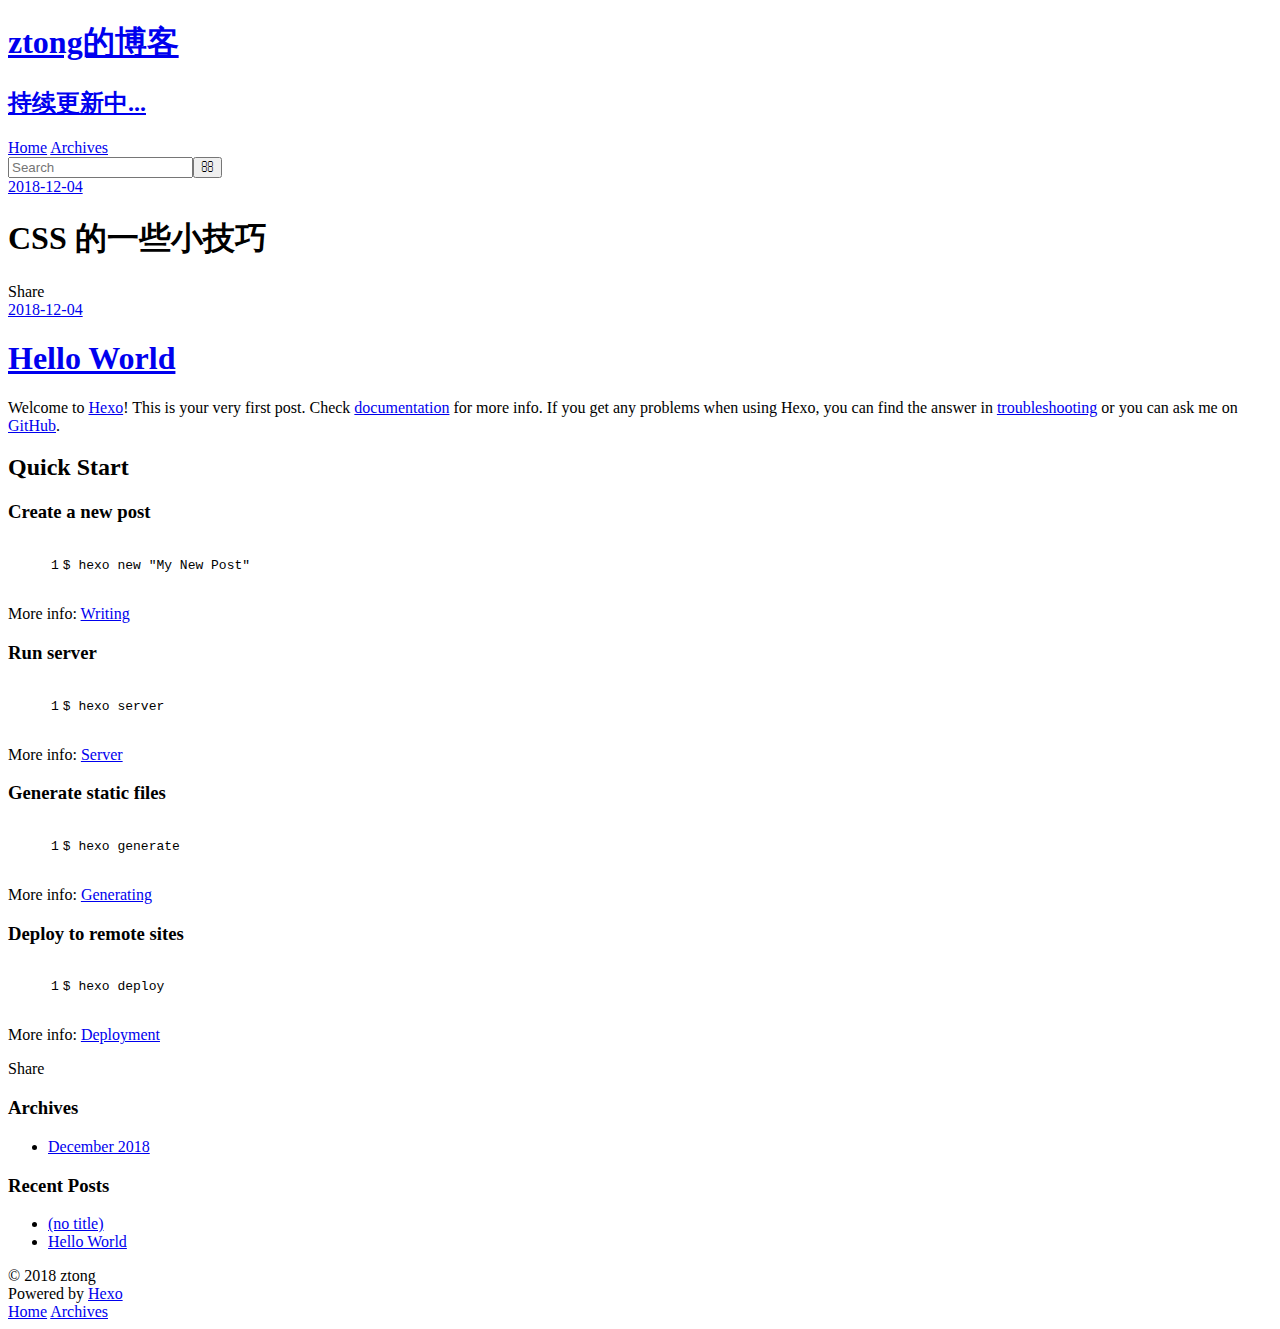
==== index.html @ c0ce293e "message" ====
<!DOCTYPE html>
<html>
<head><meta name="generator" content="Hexo 3.8.0">
  <meta charset="utf-8">
  

  
  <title>ztong的博客</title>
  <meta name="viewport" content="width=device-width, initial-scale=1, maximum-scale=1">
  <meta name="description" content="我的博客">
<meta property="og:type" content="website">
<meta property="og:title" content="ztong的博客">
<meta property="og:url" content="http://yoursite.com/index.html">
<meta property="og:site_name" content="ztong的博客">
<meta property="og:description" content="我的博客">
<meta property="og:locale" content="default">
<meta name="twitter:card" content="summary">
<meta name="twitter:title" content="ztong的博客">
<meta name="twitter:description" content="我的博客">
  
    <link rel="alternate" href="/atom.xml" title="ztong的博客" type="application/atom+xml">
  
  
    <link rel="icon" href="/favicon.png">
  
  
    <link href="//fonts.googleapis.com/css?family=Source+Code+Pro" rel="stylesheet" type="text/css">
  
  <link rel="stylesheet" href="/css/style.css">
</head>
</html>
<body>
  <div id="container">
    <div id="wrap">
      <header id="header">
  <div id="banner"></div>
  <div id="header-outer" class="outer">
    <div id="header-title" class="inner">
      <h1 id="logo-wrap">
        <a href="/" id="logo">ztong的博客</a>
      </h1>
      
        <h2 id="subtitle-wrap">
          <a href="/" id="subtitle">持续更新中...</a>
        </h2>
      
    </div>
    <div id="header-inner" class="inner">
      <nav id="main-nav">
        <a id="main-nav-toggle" class="nav-icon"></a>
        
          <a class="main-nav-link" href="/">Home</a>
        
          <a class="main-nav-link" href="/archives">Archives</a>
        
      </nav>
      <nav id="sub-nav">
        
          <a id="nav-rss-link" class="nav-icon" href="/atom.xml" title="RSS Feed"></a>
        
        <a id="nav-search-btn" class="nav-icon" title="Search"></a>
      </nav>
      <div id="search-form-wrap">
        <form action="//google.com/search" method="get" accept-charset="UTF-8" class="search-form"><input type="search" name="q" class="search-form-input" placeholder="Search"><button type="submit" class="search-form-submit">&#xF002;</button><input type="hidden" name="sitesearch" value="http://yoursite.com"></form>
      </div>
    </div>
  </div>
</header>
      <div class="outer">
        <section id="main">
  
    <article id="post-CSS 的一些小技巧" class="article article-type-post" itemscope="" itemprop="blogPost">
  <div class="article-meta">
    <a href="/2018/12/04/CSS 的一些小技巧/" class="article-date">
  <time datetime="2018-12-04T10:00:06.227Z" itemprop="datePublished">2018-12-04</time>
</a>
    
  </div>
  <div class="article-inner">
    
    
    <div class="article-entry" itemprop="articleBody">
      
        <h1 id="CSS-的一些小技巧"><a href="#CSS-的一些小技巧" class="headerlink" title="CSS 的一些小技巧"></a>CSS 的一些小技巧</h1>
      
    </div>
    <footer class="article-footer">
      <a data-url="http://yoursite.com/2018/12/04/CSS 的一些小技巧/" data-id="cjp9kqj3i0001xgvie6er1sd1" class="article-share-link">Share</a>
      
      
    </footer>
  </div>
  
</article>


  
    <article id="post-hello-world" class="article article-type-post" itemscope="" itemprop="blogPost">
  <div class="article-meta">
    <a href="/2018/12/04/hello-world/" class="article-date">
  <time datetime="2018-12-04T07:45:48.414Z" itemprop="datePublished">2018-12-04</time>
</a>
    
  </div>
  <div class="article-inner">
    
    
      <header class="article-header">
        
  
    <h1 itemprop="name">
      <a class="article-title" href="/2018/12/04/hello-world/">Hello World</a>
    </h1>
  

      </header>
    
    <div class="article-entry" itemprop="articleBody">
      
        <p>Welcome to <a href="https://hexo.io/" target="_blank" rel="noopener">Hexo</a>! This is your very first post. Check <a href="https://hexo.io/docs/" target="_blank" rel="noopener">documentation</a> for more info. If you get any problems when using Hexo, you can find the answer in <a href="https://hexo.io/docs/troubleshooting.html" target="_blank" rel="noopener">troubleshooting</a> or you can ask me on <a href="https://github.com/hexojs/hexo/issues" target="_blank" rel="noopener">GitHub</a>.</p>
<h2 id="Quick-Start"><a href="#Quick-Start" class="headerlink" title="Quick Start"></a>Quick Start</h2><h3 id="Create-a-new-post"><a href="#Create-a-new-post" class="headerlink" title="Create a new post"></a>Create a new post</h3><figure class="highlight bash"><table><tr><td class="gutter"><pre><span class="line">1</span><br></pre></td><td class="code"><pre><span class="line">$ hexo new <span class="string">"My New Post"</span></span><br></pre></td></tr></table></figure>
<p>More info: <a href="https://hexo.io/docs/writing.html" target="_blank" rel="noopener">Writing</a></p>
<h3 id="Run-server"><a href="#Run-server" class="headerlink" title="Run server"></a>Run server</h3><figure class="highlight bash"><table><tr><td class="gutter"><pre><span class="line">1</span><br></pre></td><td class="code"><pre><span class="line">$ hexo server</span><br></pre></td></tr></table></figure>
<p>More info: <a href="https://hexo.io/docs/server.html" target="_blank" rel="noopener">Server</a></p>
<h3 id="Generate-static-files"><a href="#Generate-static-files" class="headerlink" title="Generate static files"></a>Generate static files</h3><figure class="highlight bash"><table><tr><td class="gutter"><pre><span class="line">1</span><br></pre></td><td class="code"><pre><span class="line">$ hexo generate</span><br></pre></td></tr></table></figure>
<p>More info: <a href="https://hexo.io/docs/generating.html" target="_blank" rel="noopener">Generating</a></p>
<h3 id="Deploy-to-remote-sites"><a href="#Deploy-to-remote-sites" class="headerlink" title="Deploy to remote sites"></a>Deploy to remote sites</h3><figure class="highlight bash"><table><tr><td class="gutter"><pre><span class="line">1</span><br></pre></td><td class="code"><pre><span class="line">$ hexo deploy</span><br></pre></td></tr></table></figure>
<p>More info: <a href="https://hexo.io/docs/deployment.html" target="_blank" rel="noopener">Deployment</a></p>

      
    </div>
    <footer class="article-footer">
      <a data-url="http://yoursite.com/2018/12/04/hello-world/" data-id="cjp9kqj390000xgviwb4dixnb" class="article-share-link">Share</a>
      
      
    </footer>
  </div>
  
</article>


  


</section>
        
          <aside id="sidebar">
  
    

  
    

  
    
  
    
  <div class="widget-wrap">
    <h3 class="widget-title">Archives</h3>
    <div class="widget">
      <ul class="archive-list"><li class="archive-list-item"><a class="archive-list-link" href="/archives/2018/12/">December 2018</a></li></ul>
    </div>
  </div>


  
    
  <div class="widget-wrap">
    <h3 class="widget-title">Recent Posts</h3>
    <div class="widget">
      <ul>
        
          <li>
            <a href="/2018/12/04/CSS 的一些小技巧/">(no title)</a>
          </li>
        
          <li>
            <a href="/2018/12/04/hello-world/">Hello World</a>
          </li>
        
      </ul>
    </div>
  </div>

  
</aside>
        
      </div>
      <footer id="footer">
  
  <div class="outer">
    <div id="footer-info" class="inner">
      &copy; 2018 ztong<br>
      Powered by <a href="http://hexo.io/" target="_blank">Hexo</a>
    </div>
  </div>
</footer>
    </div>
    <nav id="mobile-nav">
  
    <a href="/" class="mobile-nav-link">Home</a>
  
    <a href="/archives" class="mobile-nav-link">Archives</a>
  
</nav>
    

<script src="//ajax.googleapis.com/ajax/libs/jquery/2.0.3/jquery.min.js"></script>


  <link rel="stylesheet" href="/fancybox/jquery.fancybox.css">
  <script src="/fancybox/jquery.fancybox.pack.js"></script>


<script src="/js/script.js"></script>



  </div>
</body>
</html>
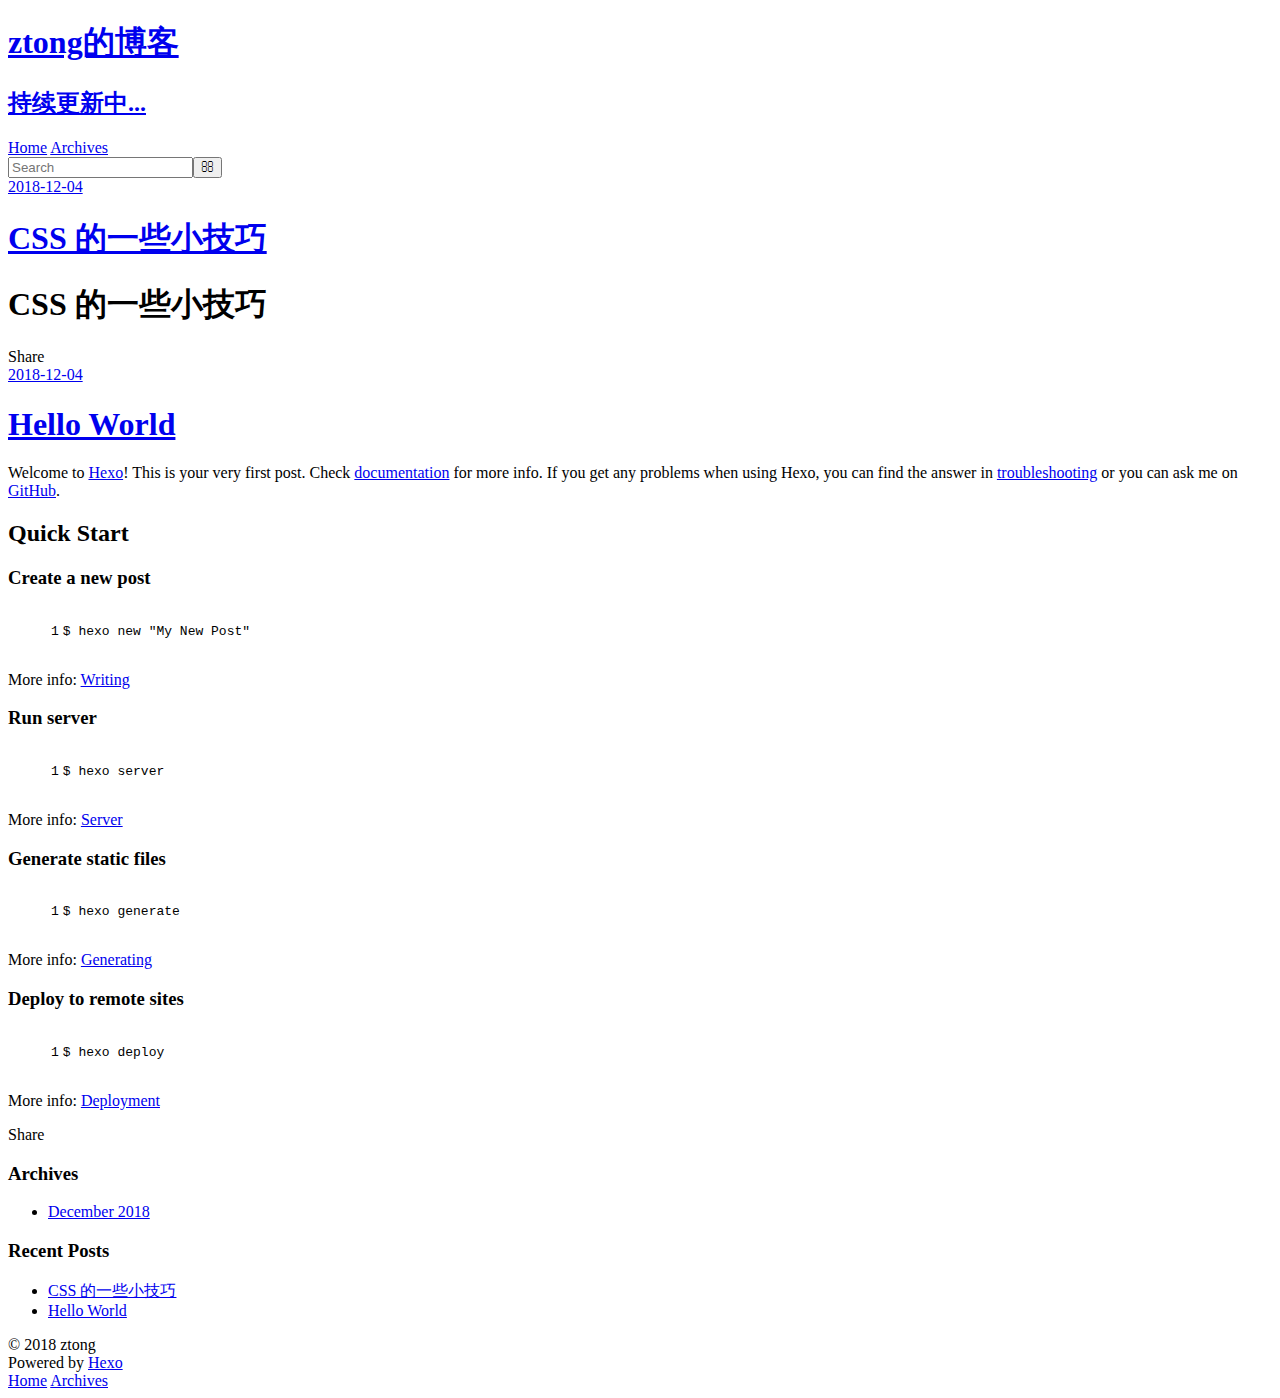
==== commit 38c4b589: "message" ====
--- a/index.html
+++ b/index.html
@@ -79,13 +79,23 @@
   <div class="article-inner">
     
     
+      <header class="article-header">
+        
+  
+    <h1 itemprop="name">
+      <a class="article-title" href="/2018/12/04/CSS 的一些小技巧/">CSS 的一些小技巧</a>
+    </h1>
+  
+
+      </header>
+    
     <div class="article-entry" itemprop="articleBody">
       
         <h1 id="CSS-的一些小技巧"><a href="#CSS-的一些小技巧" class="headerlink" title="CSS 的一些小技巧"></a>CSS 的一些小技巧</h1>
       
     </div>
     <footer class="article-footer">
-      <a data-url="http://yoursite.com/2018/12/04/CSS 的一些小技巧/" data-id="cjp9kqj3i0001xgvie6er1sd1" class="article-share-link">Share</a>
+      <a data-url="http://yoursite.com/2018/12/04/CSS 的一些小技巧/" data-id="cjpahfslu0000a8vi2v09l960" class="article-share-link">Share</a>
       
       
     </footer>
@@ -130,7 +140,7 @@
       
     </div>
     <footer class="article-footer">
-      <a data-url="http://yoursite.com/2018/12/04/hello-world/" data-id="cjp9kqj390000xgviwb4dixnb" class="article-share-link">Share</a>
+      <a data-url="http://yoursite.com/2018/12/04/hello-world/" data-id="cjpahfsmt0001a8viwa15k3bq" class="article-share-link">Share</a>
       
       
     </footer>
@@ -171,7 +181,7 @@
       <ul>
         
           <li>
-            <a href="/2018/12/04/CSS 的一些小技巧/">(no title)</a>
+            <a href="/2018/12/04/CSS 的一些小技巧/">CSS 的一些小技巧</a>
           </li>
         
           <li>
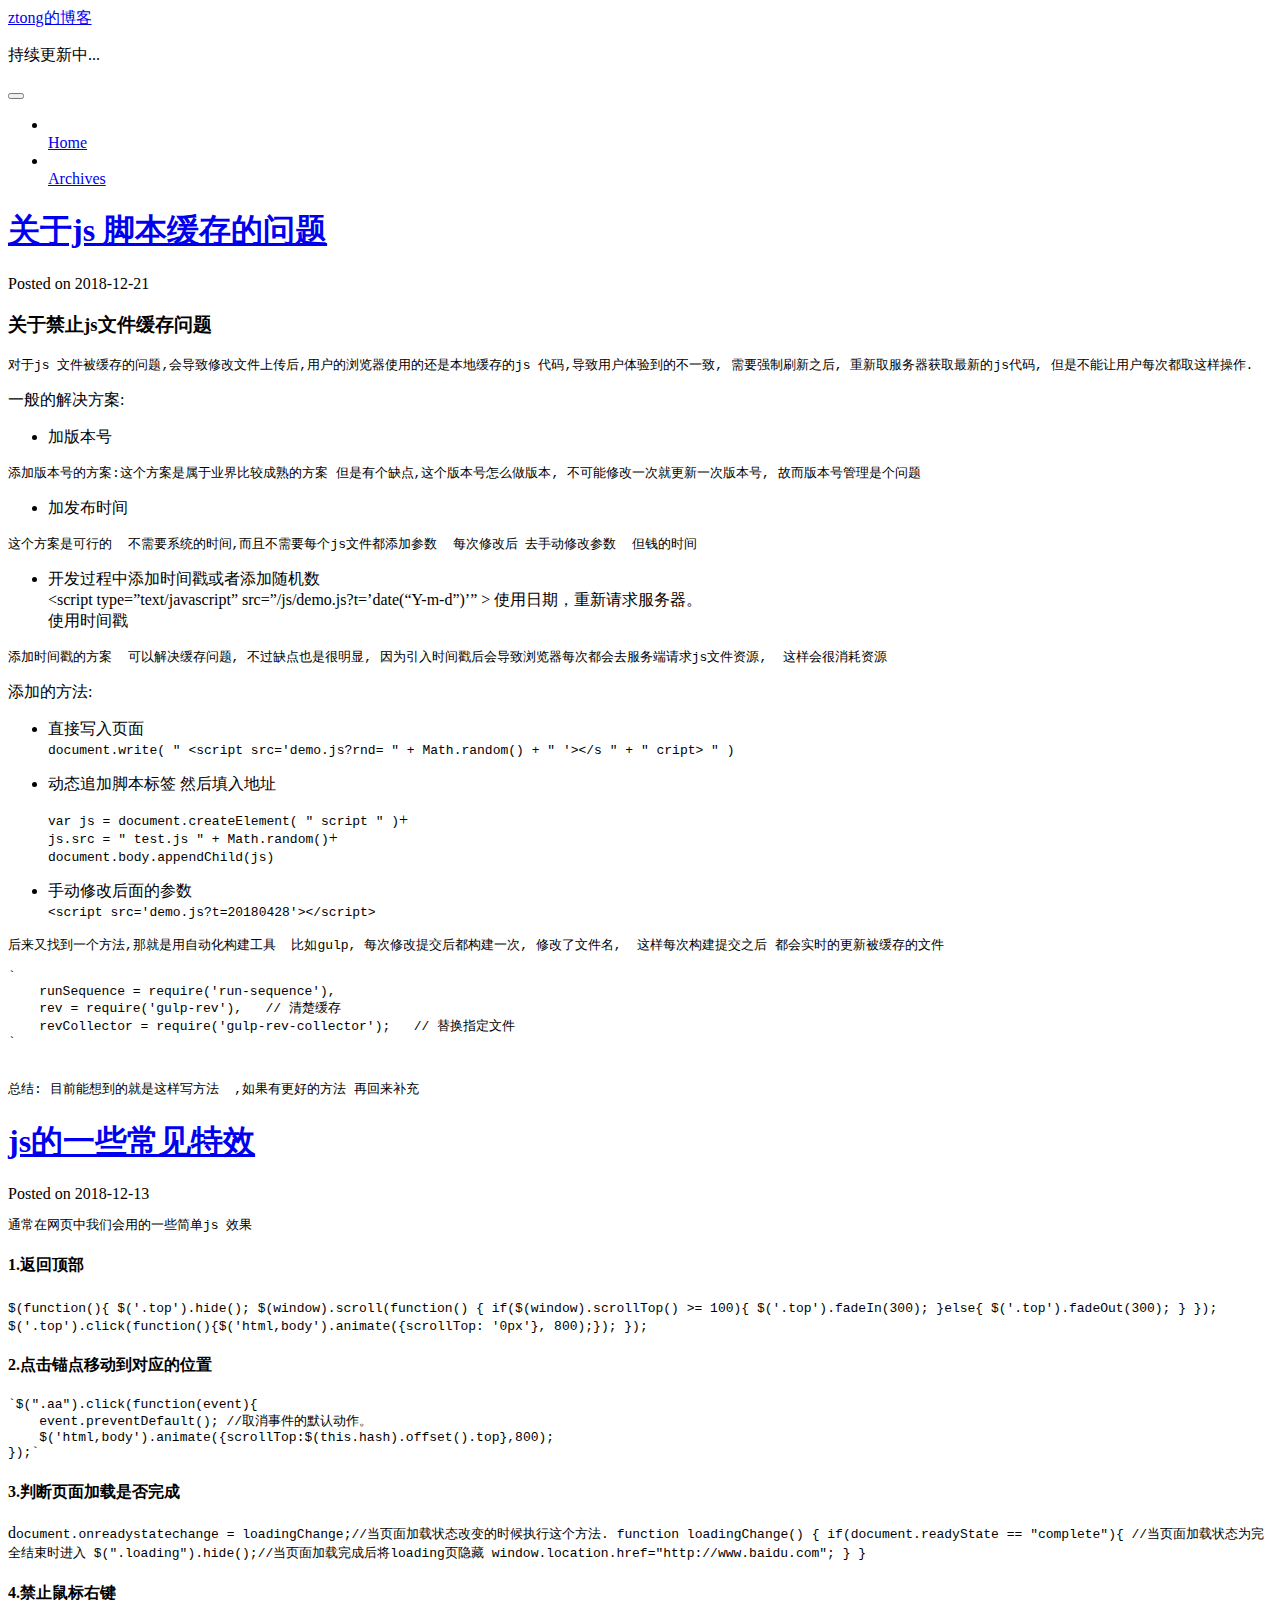
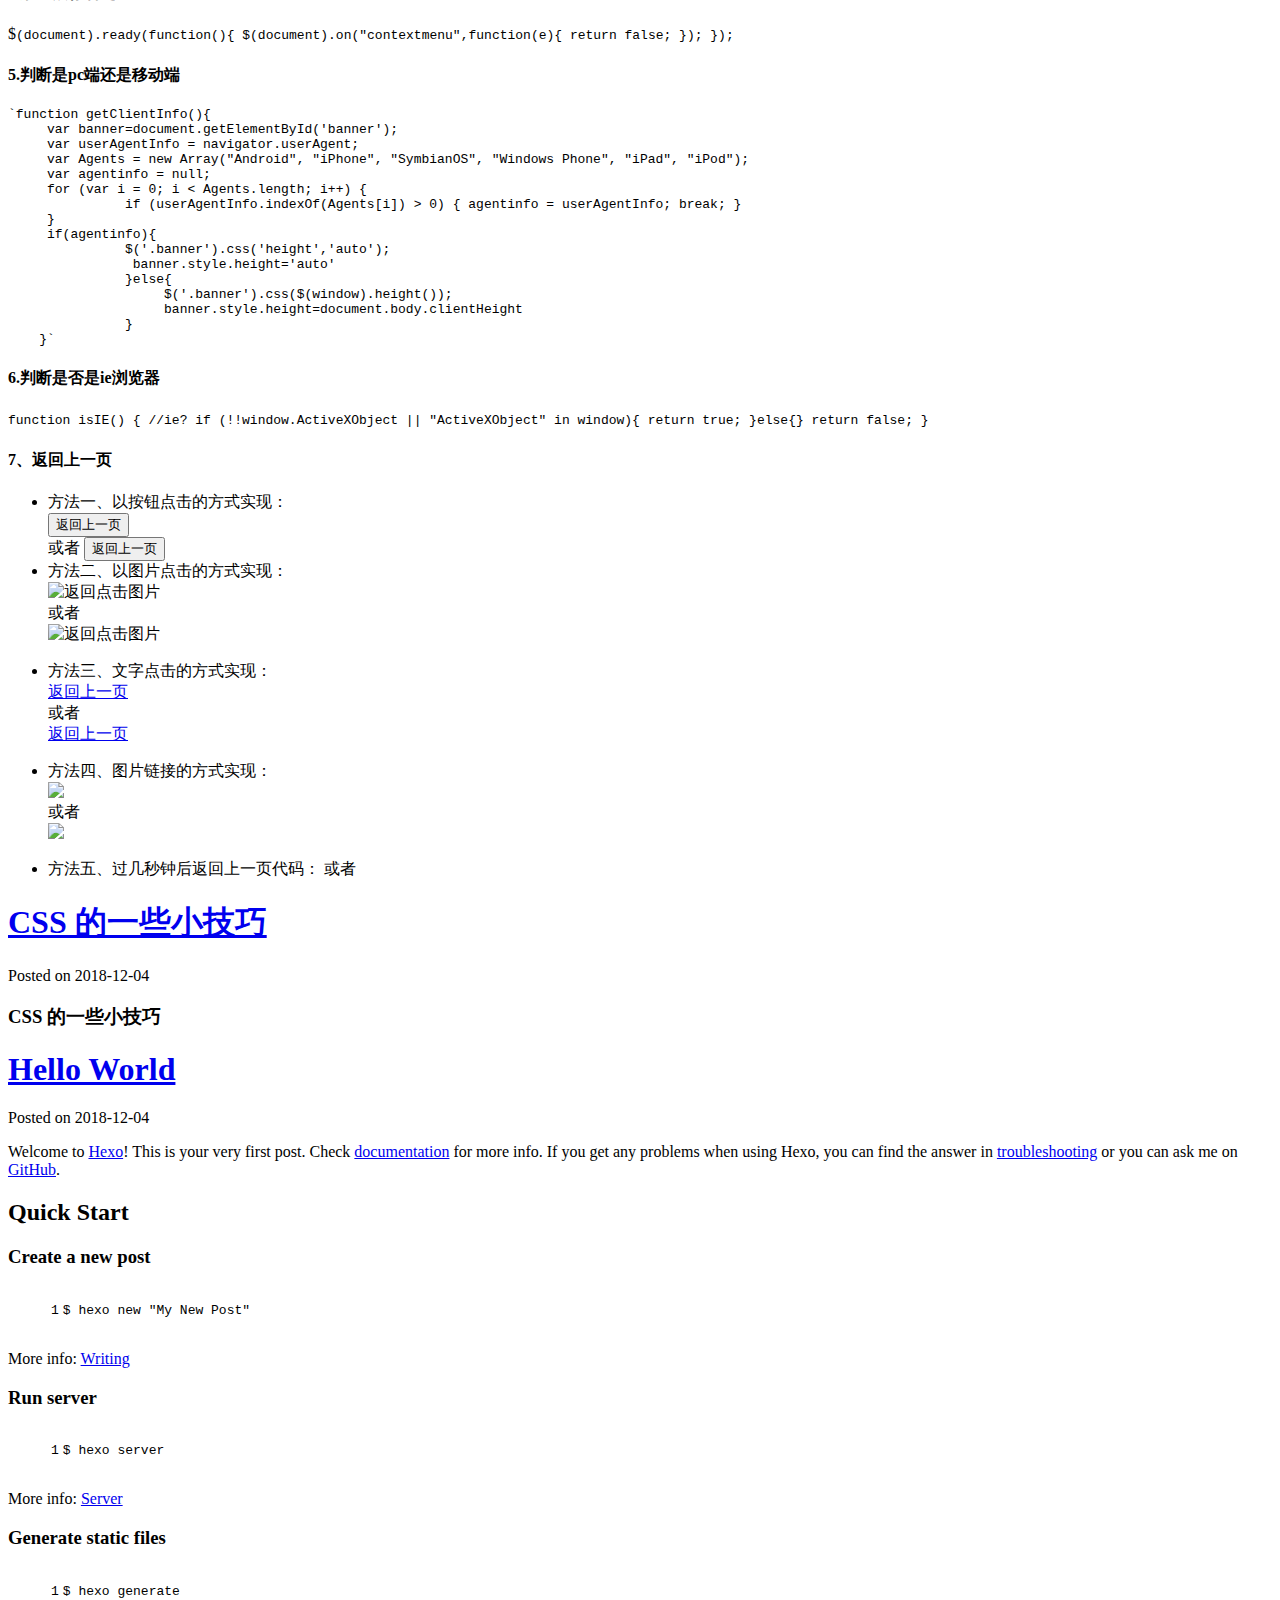
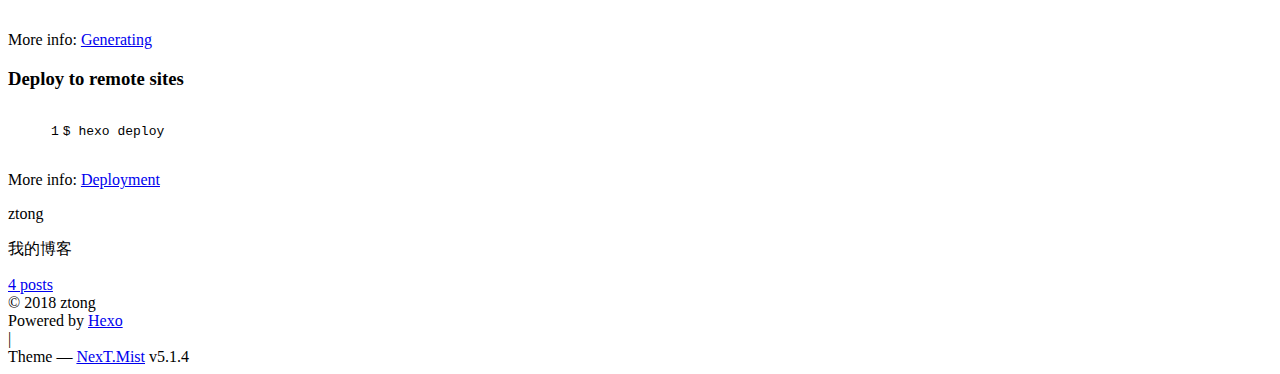
==== commit b90da364: "message" ====
--- a/index.html
+++ b/index.html
@@ -1,13 +1,85 @@
 <!DOCTYPE html>
-<html>
+
+
+
+  
+
+
+<html class="theme-next mist use-motion" lang="">
 <head><meta name="generator" content="Hexo 3.8.0">
-  <meta charset="utf-8">
-  
-
-  
-  <title>ztong的博客</title>
-  <meta name="viewport" content="width=device-width, initial-scale=1, maximum-scale=1">
-  <meta name="description" content="我的博客">
+  <meta charset="UTF-8">
+<meta http-equiv="X-UA-Compatible" content="IE=edge">
+<meta name="viewport" content="width=device-width, initial-scale=1, maximum-scale=1">
+<meta name="theme-color" content="#222">
+
+
+
+
+
+
+
+
+
+<meta http-equiv="Cache-Control" content="no-transform">
+<meta http-equiv="Cache-Control" content="no-siteapp">
+
+
+
+
+
+
+
+
+
+
+
+
+
+
+
+
+  
+  
+  <link href="/lib/fancybox/source/jquery.fancybox.css?v=2.1.5" rel="stylesheet" type="text/css">
+
+
+
+
+
+
+
+<link href="/lib/font-awesome/css/font-awesome.min.css?v=4.6.2" rel="stylesheet" type="text/css">
+
+<link href="/css/main.css?v=5.1.4" rel="stylesheet" type="text/css">
+
+
+  <link rel="apple-touch-icon" sizes="180x180" href="/images/apple-touch-icon-next.png?v=5.1.4">
+
+
+  <link rel="icon" type="image/png" sizes="32x32" href="/images/favicon-32x32-next.png?v=5.1.4">
+
+
+  <link rel="icon" type="image/png" sizes="16x16" href="/images/favicon-16x16-next.png?v=5.1.4">
+
+
+  <link rel="mask-icon" href="/images/logo.svg?v=5.1.4" color="#222">
+
+
+
+
+
+  <meta name="keywords" content="Hexo, NexT">
+
+
+
+
+
+
+
+
+
+
+<meta name="description" content="我的博客">
 <meta property="og:type" content="website">
 <meta property="og:title" content="ztong的博客">
 <meta property="og:url" content="http://yoursite.com/index.html">
@@ -17,117 +89,677 @@
 <meta name="twitter:card" content="summary">
 <meta name="twitter:title" content="ztong的博客">
 <meta name="twitter:description" content="我的博客">
-  
-    <link rel="alternate" href="/atom.xml" title="ztong的博客" type="application/atom+xml">
-  
-  
-    <link rel="icon" href="/favicon.png">
-  
-  
-    <link href="//fonts.googleapis.com/css?family=Source+Code+Pro" rel="stylesheet" type="text/css">
-  
-  <link rel="stylesheet" href="/css/style.css">
+
+
+
+<script type="text/javascript" id="hexo.configurations">
+  var NexT = window.NexT || {};
+  var CONFIG = {
+    root: '/',
+    scheme: 'Mist',
+    version: '5.1.4',
+    sidebar: {"position":"left","display":"post","offset":12,"b2t":false,"scrollpercent":false,"onmobile":false},
+    fancybox: true,
+    tabs: true,
+    motion: {"enable":true,"async":false,"transition":{"post_block":"fadeIn","post_header":"slideDownIn","post_body":"slideDownIn","coll_header":"slideLeftIn","sidebar":"slideUpIn"}},
+    duoshuo: {
+      userId: '0',
+      author: 'Author'
+    },
+    algolia: {
+      applicationID: '',
+      apiKey: '',
+      indexName: '',
+      hits: {"per_page":10},
+      labels: {"input_placeholder":"Search for Posts","hits_empty":"We didn't find any results for the search: ${query}","hits_stats":"${hits} results found in ${time} ms"}
+    }
+  };
+</script>
+
+
+
+  <link rel="canonical" href="http://yoursite.com/">
+
+
+
+
+
+  <title>ztong的博客</title>
+  
+
+
+
+
+
+
+
+
 </head>
-</html>
-<body>
-  <div id="container">
-    <div id="wrap">
-      <header id="header">
-  <div id="banner"></div>
-  <div id="header-outer" class="outer">
-    <div id="header-title" class="inner">
-      <h1 id="logo-wrap">
-        <a href="/" id="logo">ztong的博客</a>
-      </h1>
-      
-        <h2 id="subtitle-wrap">
-          <a href="/" id="subtitle">持续更新中...</a>
-        </h2>
-      
+
+<body itemscope="" itemtype="http://schema.org/WebPage" lang="default">
+
+  
+  
+    
+  
+
+  <div class="container sidebar-position-left 
+  page-home">
+    <div class="headband"></div>
+
+    <header id="header" class="header" itemscope="" itemtype="http://schema.org/WPHeader">
+      <div class="header-inner"><div class="site-brand-wrapper">
+  <div class="site-meta ">
+    
+
+    <div class="custom-logo-site-title">
+      <a href="/" class="brand" rel="start">
+        <span class="logo-line-before"><i></i></span>
+        <span class="site-title">ztong的博客</span>
+        <span class="logo-line-after"><i></i></span>
+      </a>
     </div>
-    <div id="header-inner" class="inner">
-      <nav id="main-nav">
-        <a id="main-nav-toggle" class="nav-icon"></a>
-        
-          <a class="main-nav-link" href="/">Home</a>
-        
-          <a class="main-nav-link" href="/archives">Archives</a>
-        
-      </nav>
-      <nav id="sub-nav">
-        
-          <a id="nav-rss-link" class="nav-icon" href="/atom.xml" title="RSS Feed"></a>
-        
-        <a id="nav-search-btn" class="nav-icon" title="Search"></a>
-      </nav>
-      <div id="search-form-wrap">
-        <form action="//google.com/search" method="get" accept-charset="UTF-8" class="search-form"><input type="search" name="q" class="search-form-input" placeholder="Search"><button type="submit" class="search-form-submit">&#xF002;</button><input type="hidden" name="sitesearch" value="http://yoursite.com"></form>
-      </div>
+      
+        <p class="site-subtitle">持续更新中...</p>
+      
+  </div>
+
+  <div class="site-nav-toggle">
+    <button>
+      <span class="btn-bar"></span>
+      <span class="btn-bar"></span>
+      <span class="btn-bar"></span>
+    </button>
+  </div>
+</div>
+
+<nav class="site-nav">
+  
+
+  
+    <ul id="menu" class="menu">
+      
+        
+        <li class="menu-item menu-item-home">
+          <a href="/" rel="section">
+            
+              <i class="menu-item-icon fa fa-fw fa-home"></i> <br>
+            
+            Home
+          </a>
+        </li>
+      
+        
+        <li class="menu-item menu-item-archives">
+          <a href="/archives/" rel="section">
+            
+              <i class="menu-item-icon fa fa-fw fa-archive"></i> <br>
+            
+            Archives
+          </a>
+        </li>
+      
+
+      
+    </ul>
+  
+
+  
+</nav>
+
+
+
+ </div>
+    </header>
+
+    <main id="main" class="main">
+      <div class="main-inner">
+        <div class="content-wrap">
+          <div id="content" class="content">
+            
+  <section id="posts" class="posts-expand">
+    
+      
+
+  
+
+  
+  
+  
+
+  <article class="post post-type-normal" itemscope="" itemtype="http://schema.org/Article">
+  
+  
+  
+  <div class="post-block">
+    <link itemprop="mainEntityOfPage" href="http://yoursite.com/2018/12/21/关于js 脚本缓存的问题/">
+
+    <span hidden itemprop="author" itemscope="" itemtype="http://schema.org/Person">
+      <meta itemprop="name" content="ztong">
+      <meta itemprop="description" content="">
+      <meta itemprop="image" content="/images/avatar.gif">
+    </span>
+
+    <span hidden itemprop="publisher" itemscope="" itemtype="http://schema.org/Organization">
+      <meta itemprop="name" content="ztong的博客">
+    </span>
+
+    
+      <header class="post-header">
+
+        
+        
+          <h1 class="post-title" itemprop="name headline">
+                
+                <a class="post-title-link" href="/2018/12/21/关于js 脚本缓存的问题/" itemprop="url">关于js 脚本缓存的问题</a></h1>
+        
+
+        <div class="post-meta">
+          <span class="post-time">
+            
+              <span class="post-meta-item-icon">
+                <i class="fa fa-calendar-o"></i>
+              </span>
+              
+                <span class="post-meta-item-text">Posted on</span>
+              
+              <time title="Post created" itemprop="dateCreated datePublished" datetime="2018-12-21T09:54:42+08:00">
+                2018-12-21
+              </time>
+            
+
+            
+
+            
+          </span>
+
+          
+
+          
+            
+          
+
+          
+          
+
+          
+
+          
+
+          
+
+        </div>
+      </header>
+    
+
+    
+    
+    
+    <div class="post-body" itemprop="articleBody">
+
+      
+      
+
+      
+        
+          
+            <h3 id="关于禁止js文件缓存问题"><a href="#关于禁止js文件缓存问题" class="headerlink" title="关于禁止js文件缓存问题"></a>关于禁止js文件缓存问题</h3><pre><code>对于js 文件被缓存的问题,会导致修改文件上传后,用户的浏览器使用的还是本地缓存的js 代码,导致用户体验到的不一致, 需要强制刷新之后, 重新取服务器获取最新的js代码, 但是不能让用户每次都取这样操作.
+</code></pre><p>一般的解决方案:</p>
+<ul>
+<li>加版本号   <script type="text/javascript" src="/js/demo.js?v=1.0.0"></script>
+
+
+</li>
+</ul>
+<pre><code>添加版本号的方案:这个方案是属于业界比较成熟的方案 但是有个缺点,这个版本号怎么做版本, 不可能修改一次就更新一次版本号, 故而版本号管理是个问题 
+</code></pre><ul>
+<li>加发布时间    <script type="text/javascript" src="/js/demo.js?t=20180428"></script>
+
+
+</li>
+</ul>
+<pre><code>这个方案是可行的  不需要系统的时间,而且不需要每个js文件都添加参数  每次修改后 去手动修改参数  但钱的时间
+</code></pre><ul>
+<li>开发过程中添加时间戳或者添加随机数<br>  &lt;script type=”text/javascript” src=”/js/demo.js?t=’date(“Y-m-d”)’” &gt; 使用日期，重新请求服务器。<br>  <script type="text/javascript" src="/js/demo.js?t='time()'"></script> 使用时间戳</li>
+</ul>
+<pre><code>添加时间戳的方案  可以解决缓存问题, 不过缺点也是很明显, 因为引入时间戳后会导致浏览器每次都会去服务端请求js文件资源,  这样会很消耗资源
+</code></pre><p>添加的方法:</p>
+<ul>
+<li><p>直接写入页面<br>  <code>document.write( &quot; &lt;script src=&#39;demo.js?rnd= &quot; + Math.random() + &quot; &#39;&gt;&lt;/s &quot; + &quot; cript&gt; &quot; )</code></p>
+</li>
+<li><p>动态追加脚本标签 然后填入地址</p>
+<p>  <code>var  js = document.createElement( &quot; script &quot; )</code>+<br>  <code>js.src = &quot; test.js &quot; + Math.random()</code>+<br>  <code>document.body.appendChild(js)</code></p>
+</li>
+<li><p>手动修改后面的参数<br>  <code>&lt;script src=&#39;demo.js?t=20180428&#39;&gt;&lt;/script&gt;</code></p>
+</li>
+</ul>
+<pre><code>后来又找到一个方法,那就是用自动化构建工具  比如gulp, 每次修改提交后都构建一次, 修改了文件名,  这样每次构建提交之后 都会实时的更新被缓存的文件
+
+`   
+    runSequence = require(&apos;run-sequence&apos;),  
+    rev = require(&apos;gulp-rev&apos;),   // 清楚缓存
+    revCollector = require(&apos;gulp-rev-collector&apos;);   // 替换指定文件
+`
+
+
+总结: 目前能想到的就是这样写方法  ,如果有更好的方法 再回来补充
+</code></pre>
+          
+        
+      
     </div>
-  </div>
-</header>
-      <div class="outer">
-        <section id="main">
-  
-    <article id="post-CSS 的一些小技巧" class="article article-type-post" itemscope="" itemprop="blogPost">
-  <div class="article-meta">
-    <a href="/2018/12/04/CSS 的一些小技巧/" class="article-date">
-  <time datetime="2018-12-04T10:00:06.227Z" itemprop="datePublished">2018-12-04</time>
-</a>
-    
-  </div>
-  <div class="article-inner">
-    
-    
-      <header class="article-header">
-        
-  
-    <h1 itemprop="name">
-      <a class="article-title" href="/2018/12/04/CSS 的一些小技巧/">CSS 的一些小技巧</a>
-    </h1>
-  
-
-      </header>
-    
-    <div class="article-entry" itemprop="articleBody">
-      
-        <h1 id="CSS-的一些小技巧"><a href="#CSS-的一些小技巧" class="headerlink" title="CSS 的一些小技巧"></a>CSS 的一些小技巧</h1>
-      
-    </div>
-    <footer class="article-footer">
-      <a data-url="http://yoursite.com/2018/12/04/CSS 的一些小技巧/" data-id="cjpahfslu0000a8vi2v09l960" class="article-share-link">Share</a>
-      
+    
+    
+    
+
+    
+
+    
+
+    
+
+    <footer class="post-footer">
+      
+
+      
+
+      
+
+      
+      
+        <div class="post-eof"></div>
       
     </footer>
   </div>
   
-</article>
-
-
-  
-    <article id="post-hello-world" class="article article-type-post" itemscope="" itemprop="blogPost">
-  <div class="article-meta">
-    <a href="/2018/12/04/hello-world/" class="article-date">
-  <time datetime="2018-12-04T07:45:48.414Z" itemprop="datePublished">2018-12-04</time>
-</a>
-    
+  
+  
+  </article>
+
+
+    
+      
+
+  
+
+  
+  
+  
+
+  <article class="post post-type-normal" itemscope="" itemtype="http://schema.org/Article">
+  
+  
+  
+  <div class="post-block">
+    <link itemprop="mainEntityOfPage" href="http://yoursite.com/2018/12/13/js的一些常见特效/">
+
+    <span hidden itemprop="author" itemscope="" itemtype="http://schema.org/Person">
+      <meta itemprop="name" content="ztong">
+      <meta itemprop="description" content="">
+      <meta itemprop="image" content="/images/avatar.gif">
+    </span>
+
+    <span hidden itemprop="publisher" itemscope="" itemtype="http://schema.org/Organization">
+      <meta itemprop="name" content="ztong的博客">
+    </span>
+
+    
+      <header class="post-header">
+
+        
+        
+          <h1 class="post-title" itemprop="name headline">
+                
+                <a class="post-title-link" href="/2018/12/13/js的一些常见特效/" itemprop="url">js的一些常见特效</a></h1>
+        
+
+        <div class="post-meta">
+          <span class="post-time">
+            
+              <span class="post-meta-item-icon">
+                <i class="fa fa-calendar-o"></i>
+              </span>
+              
+                <span class="post-meta-item-text">Posted on</span>
+              
+              <time title="Post created" itemprop="dateCreated datePublished" datetime="2018-12-13T14:50:03+08:00">
+                2018-12-13
+              </time>
+            
+
+            
+
+            
+          </span>
+
+          
+
+          
+            
+          
+
+          
+          
+
+          
+
+          
+
+          
+
+        </div>
+      </header>
+    
+
+    
+    
+    
+    <div class="post-body" itemprop="articleBody">
+
+      
+      
+
+      
+        
+          
+            <pre><code>通常在网页中我们会用的一些简单js 效果
+</code></pre><h4 id="1-返回顶部"><a href="#1-返回顶部" class="headerlink" title="1.返回顶部"></a>1.返回顶部</h4><p>   <code>$(function(){
+        $(&#39;.top&#39;).hide();
+        $(window).scroll(function() {       
+             if($(window).scrollTop() &gt;= 100){
+                $(&#39;.top&#39;).fadeIn(300); 
+                 }else{  $(&#39;.top&#39;).fadeOut(300);  }  
+         });
+        $(&#39;.top&#39;).click(function(){$(&#39;html,body&#39;).animate({scrollTop: &#39;0px&#39;}, 800);});
+     });</code></p>
+<h4 id="2-点击锚点移动到对应的位置"><a href="#2-点击锚点移动到对应的位置" class="headerlink" title="2.点击锚点移动到对应的位置"></a>2.点击锚点移动到对应的位置</h4><pre><code>`$(&quot;.aa&quot;).click(function(event){
+    event.preventDefault(); //取消事件的默认动作。
+    $(&apos;html,body&apos;).animate({scrollTop:$(this.hash).offset().top},800);
+});`
+</code></pre><h4 id="3-判断页面加载是否完成"><a href="#3-判断页面加载是否完成" class="headerlink" title="3.判断页面加载是否完成"></a>3.判断页面加载是否完成</h4><p>   d<code>ocument.onreadystatechange = loadingChange;//当页面加载状态改变的时候执行这个方法.  
+        function loadingChange() {   
+            if(document.readyState == &quot;complete&quot;){ //当页面加载状态为完全结束时进入   
+                $(&quot;.loading&quot;).hide();//当页面加载完成后将loading页隐藏  
+                window.location.href=&quot;http://www.baidu.com&quot;;
+            }   
+        }</code></p>
+<h4 id="4-禁止鼠标右键"><a href="#4-禁止鼠标右键" class="headerlink" title="4.禁止鼠标右键"></a>4.禁止鼠标右键</h4><p>   $<code>(document).ready(function(){
+        $(document).on(&quot;contextmenu&quot;,function(e){
+             return false;
+         });
+    });</code></p>
+<h4 id="5-判断是pc端还是移动端"><a href="#5-判断是pc端还是移动端" class="headerlink" title="5.判断是pc端还是移动端"></a>5.判断是pc端还是移动端</h4><pre><code>`function getClientInfo(){  
+     var banner=document.getElementById(&apos;banner&apos;);
+     var userAgentInfo = navigator.userAgent;  
+     var Agents = new Array(&quot;Android&quot;, &quot;iPhone&quot;, &quot;SymbianOS&quot;, &quot;Windows Phone&quot;, &quot;iPad&quot;, &quot;iPod&quot;);  
+     var agentinfo = null;  
+     for (var i = 0; i &lt; Agents.length; i++) {  
+               if (userAgentInfo.indexOf(Agents[i]) &gt; 0) { agentinfo = userAgentInfo; break; }  
+     }  
+     if(agentinfo){
+               $(&apos;.banner&apos;).css(&apos;height&apos;,&apos;auto&apos;);
+                banner.style.height=&apos;auto&apos;
+               }else{
+                    $(&apos;.banner&apos;).css($(window).height());
+                    banner.style.height=document.body.clientHeight
+               }     
+    }`
+</code></pre><h4 id="6-判断是否是ie浏览器"><a href="#6-判断是否是ie浏览器" class="headerlink" title="6.判断是否是ie浏览器"></a>6.判断是否是ie浏览器</h4><p>   <code>function isIE() { //ie?    
+       if (!!window.ActiveXObject || &quot;ActiveXObject&quot; in window){
+              return true;
+         }else{}         
+          return false;  
+     }</code></p>
+<h4 id="7、返回上一页"><a href="#7、返回上一页" class="headerlink" title="7、返回上一页"></a>7、返回上一页</h4><ul>
+<li>方法一、以按钮点击的方式实现：<br>  <input type="button" name="Submit" value="返回上一页" onclick="javascript:window.history.back(-1);"><br>  或者  <input type="button" name="Submit" value="返回上一页" onclick="javascript:history.back(-1);"></li>
+<li>方法二、以图片点击的方式实现：<br>  <img src="图片的路径" onclick="javascript:window.history.back(-1);" title="返回上一页" alt="返回点击图片"><br>  或者<br>  <img src="图片的路径" onclick="javascript:history.back(-1);" title="返回上一页" alt="返回点击图片"></li>
+<li><p>方法三、文字点击的方式实现：<br>  <a href="javascript:history.back(-1)" target="_blank" rel="noopener">返回上一页</a><br>  或者<br>  <a href="#" onclick="javascript:history.back(-1);">返回上一页</a></p>
+</li>
+<li><p>方法四、图片链接的方式实现：<br>  <a href="javascript:window.history.back(-1)" target="_self"><img src="图片的路径"></a><br>  或者<br>  <a href="javascript:history.back(-1)" target="_self"><img src="图片的路径"></a></p>
+</li>
+<li>方法五、过几秒钟后返回上一页代码：  <script language="javascript">setTimeout("window.history.go(-1)",3000)</script> 
+  或者
+  <script language="javascript">setTimeout("history.go(-1)",3000)</script></li>
+</ul>
+
+          
+        
+      
+    </div>
+    
+    
+    
+
+    
+
+    
+
+    
+
+    <footer class="post-footer">
+      
+
+      
+
+      
+
+      
+      
+        <div class="post-eof"></div>
+      
+    </footer>
   </div>
-  <div class="article-inner">
-    
-    
-      <header class="article-header">
-        
-  
-    <h1 itemprop="name">
-      <a class="article-title" href="/2018/12/04/hello-world/">Hello World</a>
-    </h1>
-  
-
+  
+  
+  
+  </article>
+
+
+    
+      
+
+  
+
+  
+  
+  
+
+  <article class="post post-type-normal" itemscope="" itemtype="http://schema.org/Article">
+  
+  
+  
+  <div class="post-block">
+    <link itemprop="mainEntityOfPage" href="http://yoursite.com/2018/12/04/CSS 的一些小技巧/">
+
+    <span hidden itemprop="author" itemscope="" itemtype="http://schema.org/Person">
+      <meta itemprop="name" content="ztong">
+      <meta itemprop="description" content="">
+      <meta itemprop="image" content="/images/avatar.gif">
+    </span>
+
+    <span hidden itemprop="publisher" itemscope="" itemtype="http://schema.org/Organization">
+      <meta itemprop="name" content="ztong的博客">
+    </span>
+
+    
+      <header class="post-header">
+
+        
+        
+          <h1 class="post-title" itemprop="name headline">
+                
+                <a class="post-title-link" href="/2018/12/04/CSS 的一些小技巧/" itemprop="url">CSS 的一些小技巧</a></h1>
+        
+
+        <div class="post-meta">
+          <span class="post-time">
+            
+              <span class="post-meta-item-icon">
+                <i class="fa fa-calendar-o"></i>
+              </span>
+              
+                <span class="post-meta-item-text">Posted on</span>
+              
+              <time title="Post created" itemprop="dateCreated datePublished" datetime="2018-12-04T18:00:06+08:00">
+                2018-12-04
+              </time>
+            
+
+            
+
+            
+          </span>
+
+          
+
+          
+            
+          
+
+          
+          
+
+          
+
+          
+
+          
+
+        </div>
       </header>
     
-    <div class="article-entry" itemprop="articleBody">
-      
-        <p>Welcome to <a href="https://hexo.io/" target="_blank" rel="noopener">Hexo</a>! This is your very first post. Check <a href="https://hexo.io/docs/" target="_blank" rel="noopener">documentation</a> for more info. If you get any problems when using Hexo, you can find the answer in <a href="https://hexo.io/docs/troubleshooting.html" target="_blank" rel="noopener">troubleshooting</a> or you can ask me on <a href="https://github.com/hexojs/hexo/issues" target="_blank" rel="noopener">GitHub</a>.</p>
+
+    
+    
+    
+    <div class="post-body" itemprop="articleBody">
+
+      
+      
+
+      
+        
+          
+            <h3 id="CSS-的一些小技巧"><a href="#CSS-的一些小技巧" class="headerlink" title="CSS 的一些小技巧"></a>CSS 的一些小技巧</h3>
+          
+        
+      
+    </div>
+    
+    
+    
+
+    
+
+    
+
+    
+
+    <footer class="post-footer">
+      
+
+      
+
+      
+
+      
+      
+        <div class="post-eof"></div>
+      
+    </footer>
+  </div>
+  
+  
+  
+  </article>
+
+
+    
+      
+
+  
+
+  
+  
+  
+
+  <article class="post post-type-normal" itemscope="" itemtype="http://schema.org/Article">
+  
+  
+  
+  <div class="post-block">
+    <link itemprop="mainEntityOfPage" href="http://yoursite.com/2018/12/04/hello-world/">
+
+    <span hidden itemprop="author" itemscope="" itemtype="http://schema.org/Person">
+      <meta itemprop="name" content="ztong">
+      <meta itemprop="description" content="">
+      <meta itemprop="image" content="/images/avatar.gif">
+    </span>
+
+    <span hidden itemprop="publisher" itemscope="" itemtype="http://schema.org/Organization">
+      <meta itemprop="name" content="ztong的博客">
+    </span>
+
+    
+      <header class="post-header">
+
+        
+        
+          <h1 class="post-title" itemprop="name headline">
+                
+                <a class="post-title-link" href="/2018/12/04/hello-world/" itemprop="url">Hello World</a></h1>
+        
+
+        <div class="post-meta">
+          <span class="post-time">
+            
+              <span class="post-meta-item-icon">
+                <i class="fa fa-calendar-o"></i>
+              </span>
+              
+                <span class="post-meta-item-text">Posted on</span>
+              
+              <time title="Post created" itemprop="dateCreated datePublished" datetime="2018-12-04T15:45:48+08:00">
+                2018-12-04
+              </time>
+            
+
+            
+
+            
+          </span>
+
+          
+
+          
+            
+          
+
+          
+          
+
+          
+
+          
+
+          
+
+        </div>
+      </header>
+    
+
+    
+    
+    
+    <div class="post-body" itemprop="articleBody">
+
+      
+      
+
+      
+        
+          
+            <p>Welcome to <a href="https://hexo.io/" target="_blank" rel="noopener">Hexo</a>! This is your very first post. Check <a href="https://hexo.io/docs/" target="_blank" rel="noopener">documentation</a> for more info. If you get any problems when using Hexo, you can find the answer in <a href="https://hexo.io/docs/troubleshooting.html" target="_blank" rel="noopener">troubleshooting</a> or you can ask me on <a href="https://github.com/hexojs/hexo/issues" target="_blank" rel="noopener">GitHub</a>.</p>
 <h2 id="Quick-Start"><a href="#Quick-Start" class="headerlink" title="Quick Start"></a>Quick Start</h2><h3 id="Create-a-new-post"><a href="#Create-a-new-post" class="headerlink" title="Create a new post"></a>Create a new post</h3><figure class="highlight bash"><table><tr><td class="gutter"><pre><span class="line">1</span><br></pre></td><td class="code"><pre><span class="line">$ hexo new <span class="string">"My New Post"</span></span><br></pre></td></tr></table></figure>
 <p>More info: <a href="https://hexo.io/docs/writing.html" target="_blank" rel="noopener">Writing</a></p>
 <h3 id="Run-server"><a href="#Run-server" class="headerlink" title="Run server"></a>Run server</h3><figure class="highlight bash"><table><tr><td class="gutter"><pre><span class="line">1</span><br></pre></td><td class="code"><pre><span class="line">$ hexo server</span><br></pre></td></tr></table></figure>
@@ -137,95 +769,307 @@
 <h3 id="Deploy-to-remote-sites"><a href="#Deploy-to-remote-sites" class="headerlink" title="Deploy to remote sites"></a>Deploy to remote sites</h3><figure class="highlight bash"><table><tr><td class="gutter"><pre><span class="line">1</span><br></pre></td><td class="code"><pre><span class="line">$ hexo deploy</span><br></pre></td></tr></table></figure>
 <p>More info: <a href="https://hexo.io/docs/deployment.html" target="_blank" rel="noopener">Deployment</a></p>
 
+          
+        
       
     </div>
-    <footer class="article-footer">
-      <a data-url="http://yoursite.com/2018/12/04/hello-world/" data-id="cjpahfsmt0001a8viwa15k3bq" class="article-share-link">Share</a>
-      
+    
+    
+    
+
+    
+
+    
+
+    
+
+    <footer class="post-footer">
+      
+
+      
+
+      
+
+      
+      
+        <div class="post-eof"></div>
       
     </footer>
   </div>
   
-</article>
-
-
-  
-
-
-</section>
-        
-          <aside id="sidebar">
-  
-    
-
-  
-    
-
-  
-    
-  
-    
-  <div class="widget-wrap">
-    <h3 class="widget-title">Archives</h3>
-    <div class="widget">
-      <ul class="archive-list"><li class="archive-list-item"><a class="archive-list-link" href="/archives/2018/12/">December 2018</a></li></ul>
+  
+  
+  </article>
+
+
+    
+  </section>
+
+  
+
+
+          </div>
+          
+
+
+          
+
+        </div>
+        
+          
+  
+  <div class="sidebar-toggle">
+    <div class="sidebar-toggle-line-wrap">
+      <span class="sidebar-toggle-line sidebar-toggle-line-first"></span>
+      <span class="sidebar-toggle-line sidebar-toggle-line-middle"></span>
+      <span class="sidebar-toggle-line sidebar-toggle-line-last"></span>
     </div>
   </div>
 
-
-  
-    
-  <div class="widget-wrap">
-    <h3 class="widget-title">Recent Posts</h3>
-    <div class="widget">
-      <ul>
-        
-          <li>
-            <a href="/2018/12/04/CSS 的一些小技巧/">CSS 的一些小技巧</a>
-          </li>
-        
-          <li>
-            <a href="/2018/12/04/hello-world/">Hello World</a>
-          </li>
-        
-      </ul>
+  <aside id="sidebar" class="sidebar">
+    
+    <div class="sidebar-inner">
+
+      
+
+      
+
+      <section class="site-overview-wrap sidebar-panel sidebar-panel-active">
+        <div class="site-overview">
+          <div class="site-author motion-element" itemprop="author" itemscope="" itemtype="http://schema.org/Person">
+            
+              <p class="site-author-name" itemprop="name">ztong</p>
+              <p class="site-description motion-element" itemprop="description">我的博客</p>
+          </div>
+
+          <nav class="site-state motion-element">
+
+            
+              <div class="site-state-item site-state-posts">
+              
+                <a href="/archives/">
+              
+                  <span class="site-state-item-count">4</span>
+                  <span class="site-state-item-name">posts</span>
+                </a>
+              </div>
+            
+
+            
+
+            
+
+          </nav>
+
+          
+
+          
+
+          
+          
+
+          
+          
+
+          
+
+        </div>
+      </section>
+
+      
+
+      
+
     </div>
+  </aside>
+
+
+        
+      </div>
+    </main>
+
+    <footer id="footer" class="footer">
+      <div class="footer-inner">
+        <div class="copyright">&copy; <span itemprop="copyrightYear">2018</span>
+  <span class="with-love">
+    <i class="fa fa-user"></i>
+  </span>
+  <span class="author" itemprop="copyrightHolder">ztong</span>
+
+  
+</div>
+
+
+  <div class="powered-by">Powered by <a class="theme-link" target="_blank" href="https://hexo.io">Hexo</a></div>
+
+
+
+  <span class="post-meta-divider">|</span>
+
+
+
+  <div class="theme-info">Theme &mdash; <a class="theme-link" target="_blank" href="https://github.com/iissnan/hexo-theme-next">NexT.Mist</a> v5.1.4</div>
+
+
+
+
+        
+
+
+
+
+
+
+
+        
+      </div>
+    </footer>
+
+    
+      <div class="back-to-top">
+        <i class="fa fa-arrow-up"></i>
+        
+      </div>
+    
+
+    
+
   </div>
 
   
-</aside>
-        
-      </div>
-      <footer id="footer">
-  
-  <div class="outer">
-    <div id="footer-info" class="inner">
-      &copy; 2018 ztong<br>
-      Powered by <a href="http://hexo.io/" target="_blank">Hexo</a>
-    </div>
-  </div>
-</footer>
-    </div>
-    <nav id="mobile-nav">
-  
-    <a href="/" class="mobile-nav-link">Home</a>
-  
-    <a href="/archives" class="mobile-nav-link">Archives</a>
-  
-</nav>
-    
-
-<script src="//ajax.googleapis.com/ajax/libs/jquery/2.0.3/jquery.min.js"></script>
-
-
-  <link rel="stylesheet" href="/fancybox/jquery.fancybox.css">
-  <script src="/fancybox/jquery.fancybox.pack.js"></script>
-
-
-<script src="/js/script.js"></script>
-
-
-
-  </div>
+
+<script type="text/javascript">
+  if (Object.prototype.toString.call(window.Promise) !== '[object Function]') {
+    window.Promise = null;
+  }
+</script>
+
+
+
+
+
+
+
+
+
+  
+
+
+
+
+
+
+
+
+
+
+
+
+  
+  
+    <script type="text/javascript" src="/lib/jquery/index.js?v=2.1.3"></script>
+  
+
+  
+  
+    <script type="text/javascript" src="/lib/fastclick/lib/fastclick.min.js?v=1.0.6"></script>
+  
+
+  
+  
+    <script type="text/javascript" src="/lib/jquery_lazyload/jquery.lazyload.js?v=1.9.7"></script>
+  
+
+  
+  
+    <script type="text/javascript" src="/lib/velocity/velocity.min.js?v=1.2.1"></script>
+  
+
+  
+  
+    <script type="text/javascript" src="/lib/velocity/velocity.ui.min.js?v=1.2.1"></script>
+  
+
+  
+  
+    <script type="text/javascript" src="/lib/fancybox/source/jquery.fancybox.pack.js?v=2.1.5"></script>
+  
+
+
+  
+
+
+  <script type="text/javascript" src="/js/src/utils.js?v=5.1.4"></script>
+
+  <script type="text/javascript" src="/js/src/motion.js?v=5.1.4"></script>
+
+
+
+  
+  
+
+  
+
+  
+
+
+  <script type="text/javascript" src="/js/src/bootstrap.js?v=5.1.4"></script>
+
+
+
+  
+
+
+  
+
+
+
+
+	
+
+
+
+
+
+  
+
+
+
+
+
+  
+
+
+
+
+
+
+
+
+
+
+
+
+  
+
+
+
+
+
+  
+
+  
+
+  
+
+  
+  
+
+  
+
+  
+
+  
+
 </body>
-</html>+</html>
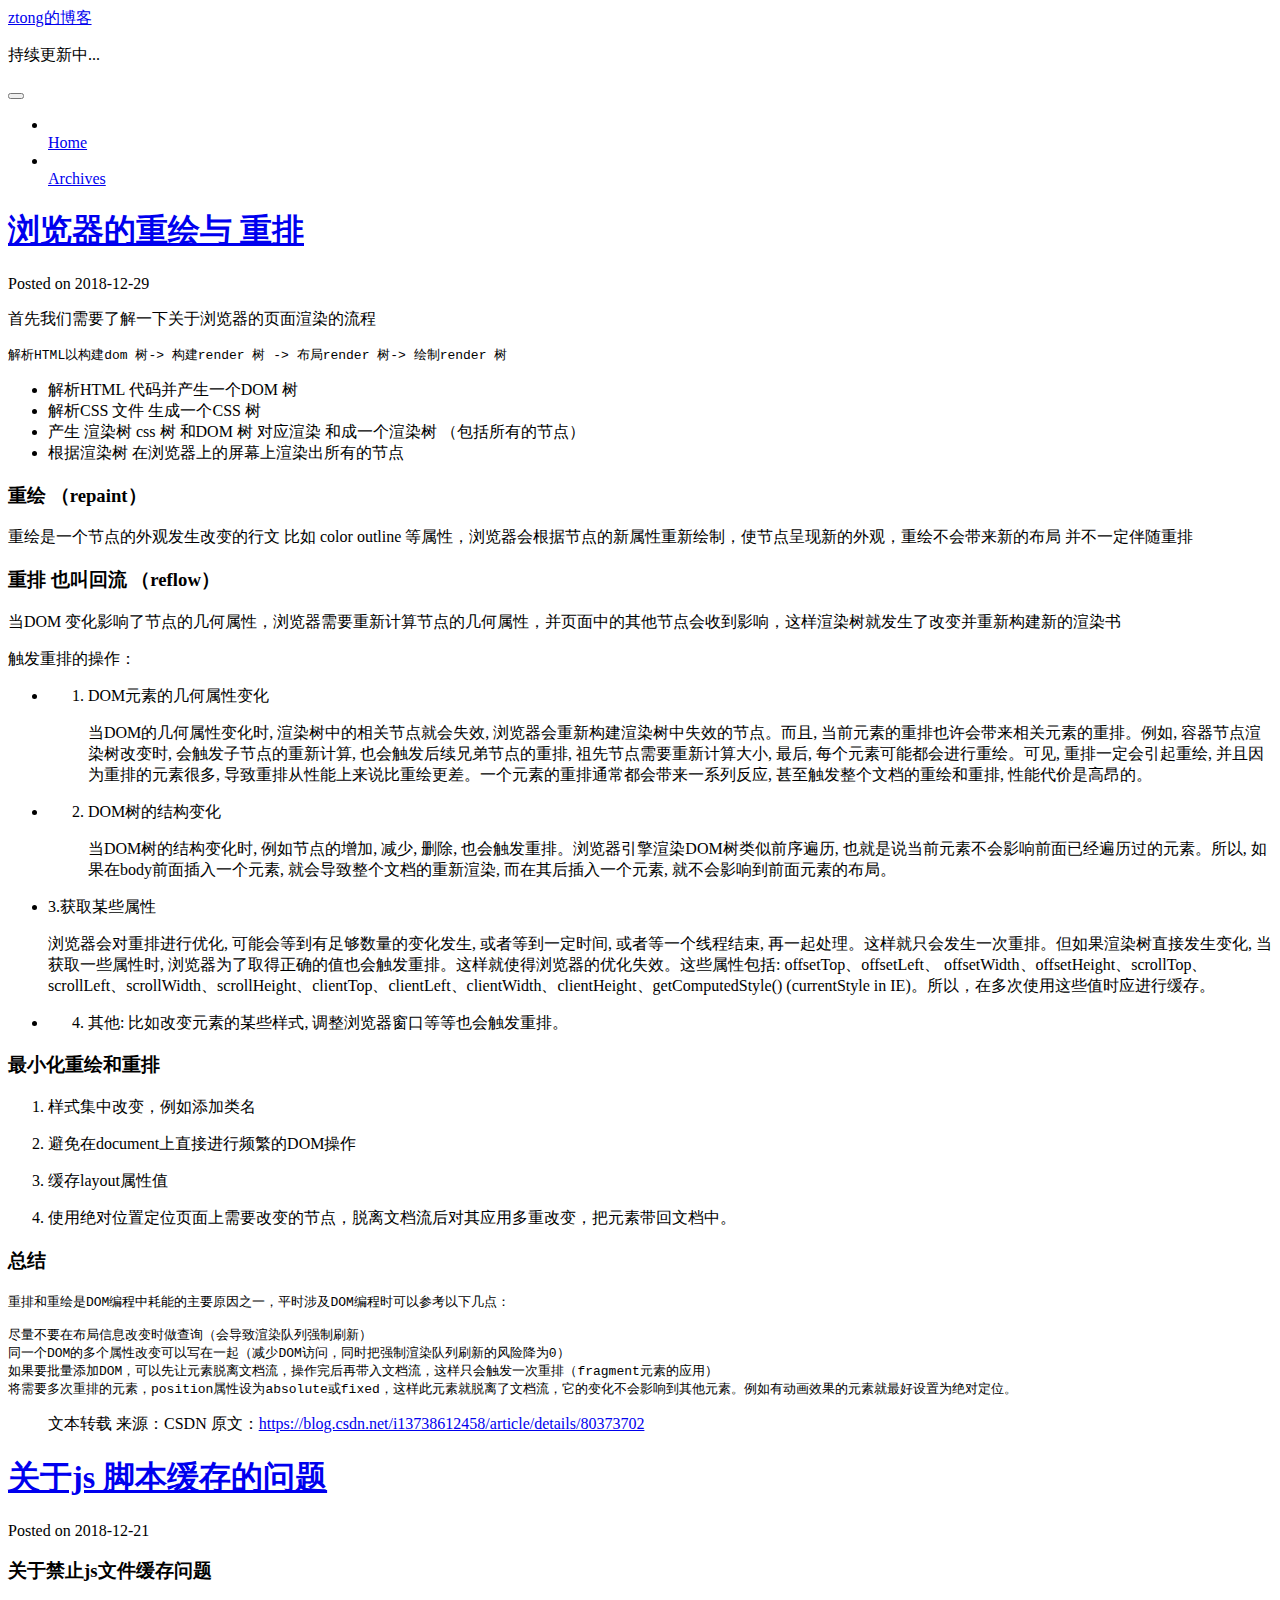
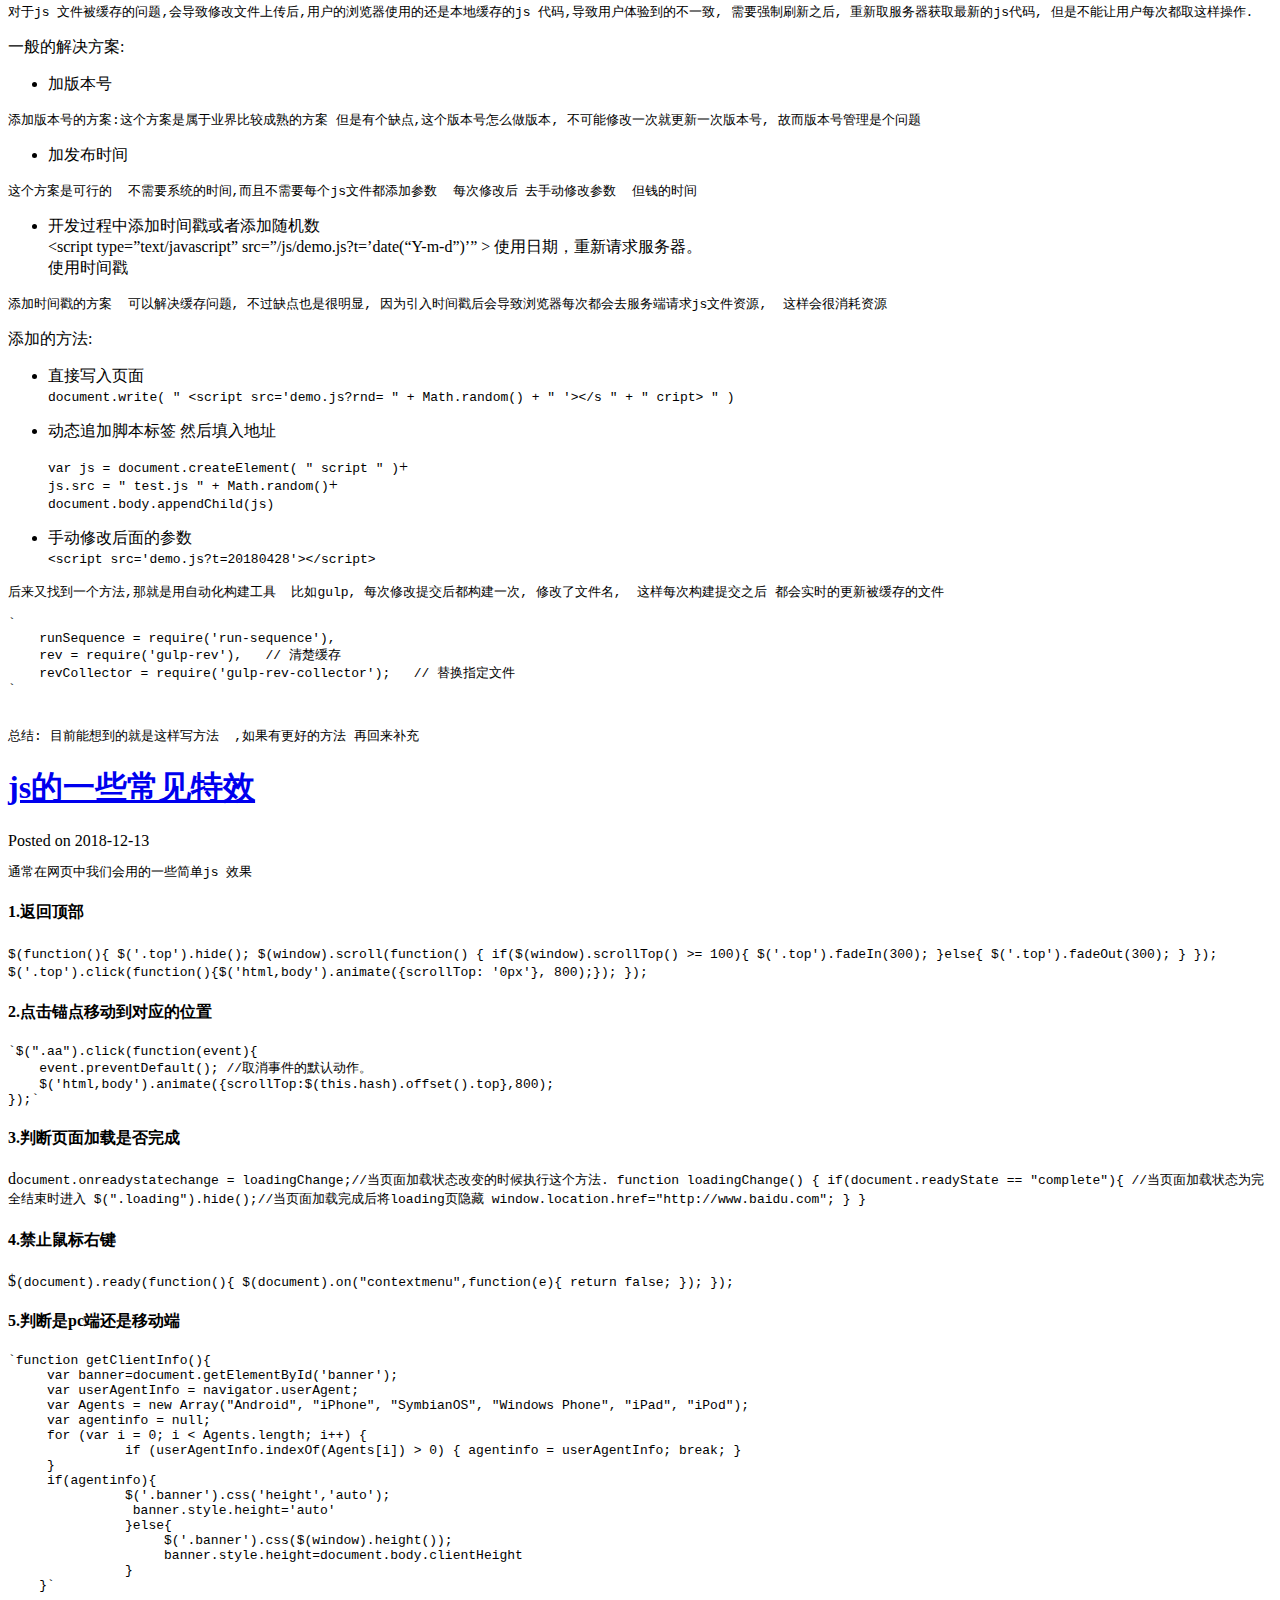
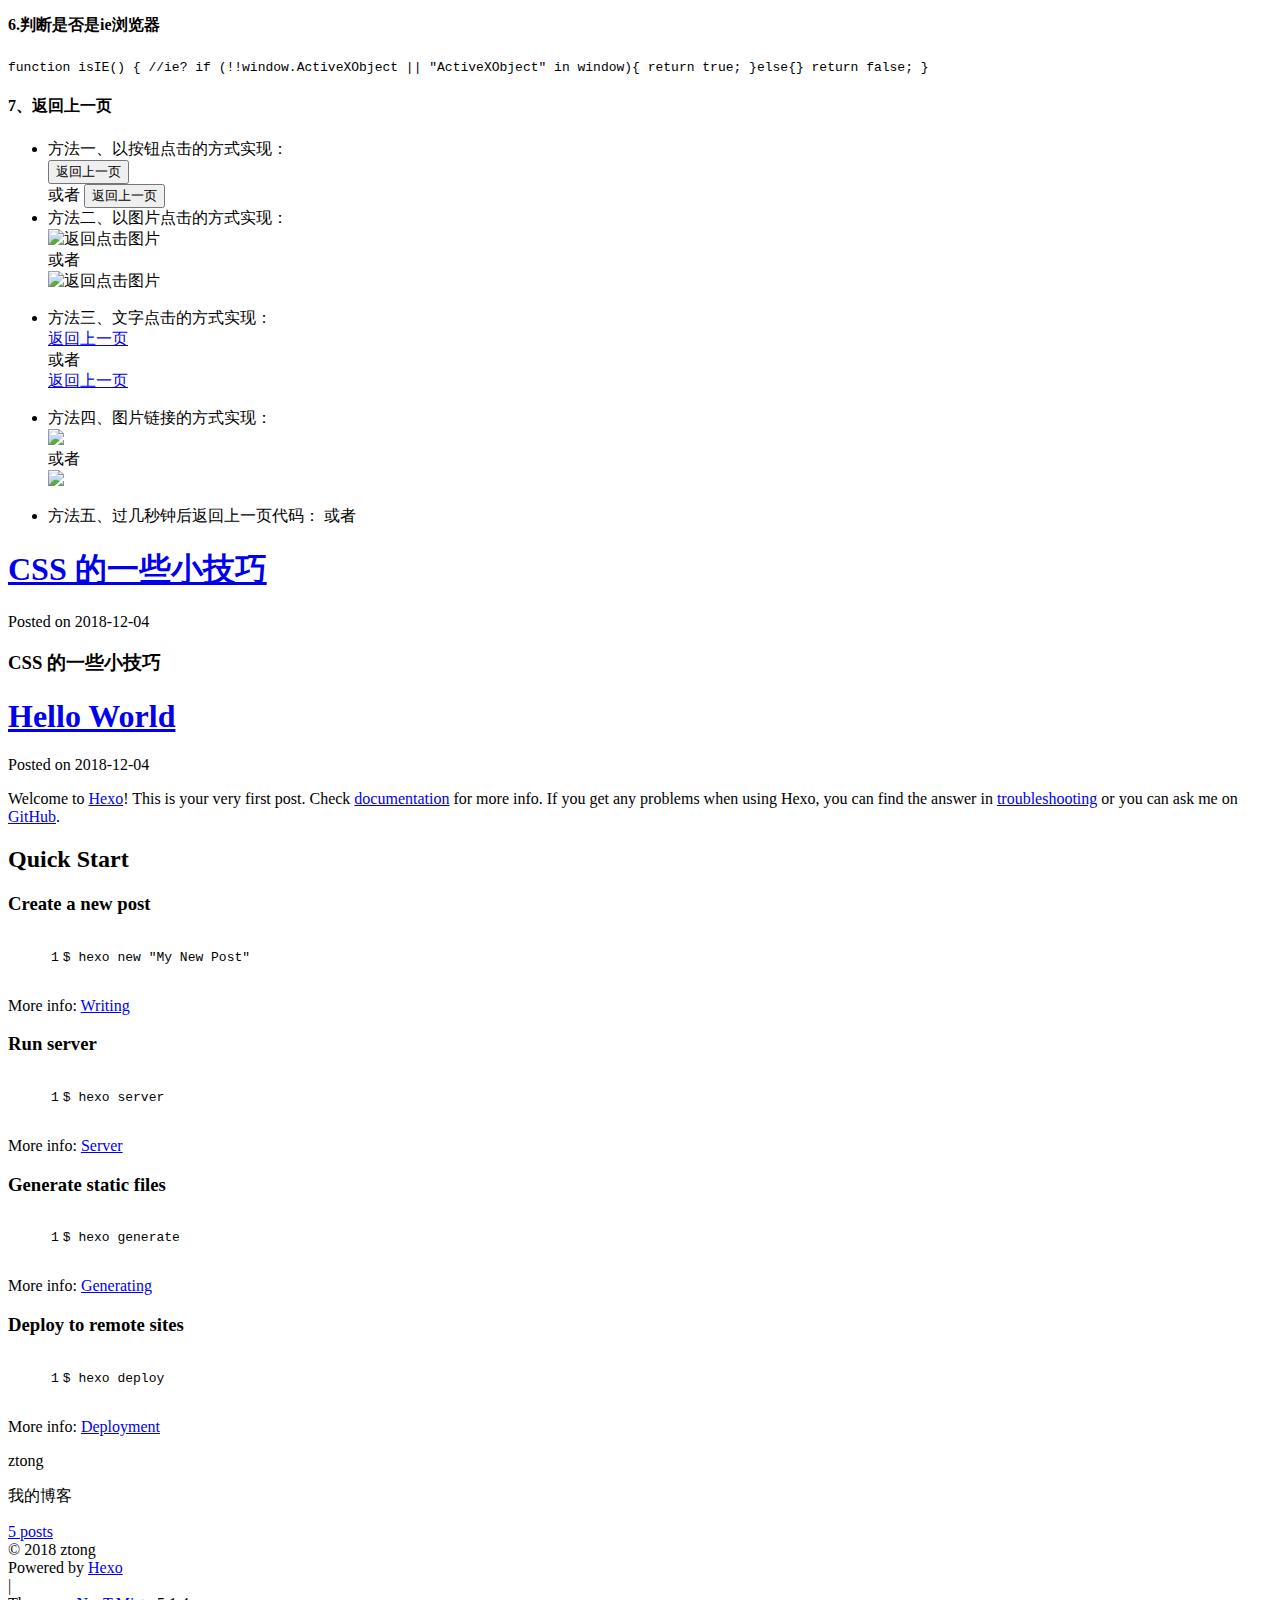
==== commit c1ff1144: "message" ====
--- a/index.html
+++ b/index.html
@@ -40,29 +40,29 @@
 
   
   
-  <link href="/lib/fancybox/source/jquery.fancybox.css?v=2.1.5" rel="stylesheet" type="text/css">
-
-
-
-
-
-
-
-<link href="/lib/font-awesome/css/font-awesome.min.css?v=4.6.2" rel="stylesheet" type="text/css">
-
-<link href="/css/main.css?v=5.1.4" rel="stylesheet" type="text/css">
-
-
-  <link rel="apple-touch-icon" sizes="180x180" href="/images/apple-touch-icon-next.png?v=5.1.4">
-
-
-  <link rel="icon" type="image/png" sizes="32x32" href="/images/favicon-32x32-next.png?v=5.1.4">
-
-
-  <link rel="icon" type="image/png" sizes="16x16" href="/images/favicon-16x16-next.png?v=5.1.4">
-
-
-  <link rel="mask-icon" href="/images/logo.svg?v=5.1.4" color="#222">
+  <link href="/home/lib/fancybox/source/jquery.fancybox.css?v=2.1.5" rel="stylesheet" type="text/css">
+
+
+
+
+
+
+
+<link href="/home/lib/font-awesome/css/font-awesome.min.css?v=4.6.2" rel="stylesheet" type="text/css">
+
+<link href="/home/css/main.css?v=5.1.4" rel="stylesheet" type="text/css">
+
+
+  <link rel="apple-touch-icon" sizes="180x180" href="/home/images/apple-touch-icon-next.png?v=5.1.4">
+
+
+  <link rel="icon" type="image/png" sizes="32x32" href="/home/images/favicon-32x32-next.png?v=5.1.4">
+
+
+  <link rel="icon" type="image/png" sizes="16x16" href="/home/images/favicon-16x16-next.png?v=5.1.4">
+
+
+  <link rel="mask-icon" href="/home/images/logo.svg?v=5.1.4" color="#222">
 
 
 
@@ -95,7 +95,7 @@
 <script type="text/javascript" id="hexo.configurations">
   var NexT = window.NexT || {};
   var CONFIG = {
-    root: '/',
+    root: '/home/',
     scheme: 'Mist',
     version: '5.1.4',
     sidebar: {"position":"left","display":"post","offset":12,"b2t":false,"scrollpercent":false,"onmobile":false},
@@ -153,7 +153,7 @@
     
 
     <div class="custom-logo-site-title">
-      <a href="/" class="brand" rel="start">
+      <a href="/home/" class="brand" rel="start">
         <span class="logo-line-before"><i></i></span>
         <span class="site-title">ztong的博客</span>
         <span class="logo-line-after"><i></i></span>
@@ -181,7 +181,7 @@
       
         
         <li class="menu-item menu-item-home">
-          <a href="/" rel="section">
+          <a href="/home/" rel="section">
             
               <i class="menu-item-icon fa fa-fw fa-home"></i> <br>
             
@@ -191,7 +191,7 @@
       
         
         <li class="menu-item menu-item-archives">
-          <a href="/archives/" rel="section">
+          <a href="/home/archives/" rel="section">
             
               <i class="menu-item-icon fa fa-fw fa-archive"></i> <br>
             
@@ -232,12 +232,12 @@
   
   
   <div class="post-block">
-    <link itemprop="mainEntityOfPage" href="http://yoursite.com/2018/12/21/关于js 脚本缓存的问题/">
+    <link itemprop="mainEntityOfPage" href="http://yoursite.com/home/2018/12/29/js浏览器的重绘和重排/">
 
     <span hidden itemprop="author" itemscope="" itemtype="http://schema.org/Person">
       <meta itemprop="name" content="ztong">
       <meta itemprop="description" content="">
-      <meta itemprop="image" content="/images/avatar.gif">
+      <meta itemprop="image" content="/home/images/avatar.gif">
     </span>
 
     <span hidden itemprop="publisher" itemscope="" itemtype="http://schema.org/Organization">
@@ -251,7 +251,177 @@
         
           <h1 class="post-title" itemprop="name headline">
                 
-                <a class="post-title-link" href="/2018/12/21/关于js 脚本缓存的问题/" itemprop="url">关于js 脚本缓存的问题</a></h1>
+                <a class="post-title-link" href="/home/2018/12/29/js浏览器的重绘和重排/" itemprop="url">浏览器的重绘与 重排</a></h1>
+        
+
+        <div class="post-meta">
+          <span class="post-time">
+            
+              <span class="post-meta-item-icon">
+                <i class="fa fa-calendar-o"></i>
+              </span>
+              
+                <span class="post-meta-item-text">Posted on</span>
+              
+              <time title="Post created" itemprop="dateCreated datePublished" datetime="2018-12-29T10:41:46+08:00">
+                2018-12-29
+              </time>
+            
+
+            
+
+            
+          </span>
+
+          
+
+          
+            
+          
+
+          
+          
+
+          
+
+          
+
+          
+
+        </div>
+      </header>
+    
+
+    
+    
+    
+    <div class="post-body" itemprop="articleBody">
+
+      
+      
+
+      
+        
+          
+            <p>首先我们需要了解一下关于浏览器的页面渲染的流程</p>
+<pre><code>解析HTML以构建dom 树-&gt; 构建render 树 -&gt; 布局render 树-&gt; 绘制render 树
+</code></pre><ul>
+<li>解析HTML 代码并产生一个DOM 树</li>
+<li>解析CSS 文件  生成一个CSS  树</li>
+<li>产生 渲染树  css 树 和DOM 树  对应渲染 和成一个渲染树 （包括所有的节点）</li>
+<li>根据渲染树 在浏览器上的屏幕上渲染出所有的节点</li>
+</ul>
+<h3 id="重绘-（repaint）"><a href="#重绘-（repaint）" class="headerlink" title="重绘 （repaint）"></a>重绘 （repaint）</h3><p>重绘是一个节点的外观发生改变的行文  比如 color outline 等属性，浏览器会根据节点的新属性重新绘制，使节点呈现新的外观，重绘不会带来新的布局  并不一定伴随重排</p>
+<h3 id="重排-也叫回流-（reflow）"><a href="#重排-也叫回流-（reflow）" class="headerlink" title="重排 也叫回流  （reflow）"></a>重排 也叫回流  （reflow）</h3><p>当DOM 变化影响了节点的几何属性，浏览器需要重新计算节点的几何属性，并页面中的其他节点会收到影响，这样渲染树就发生了改变并重新构建新的渲染书  </p>
+<p>触发重排的操作：</p>
+<ul>
+<li><ol>
+<li><p>DOM元素的几何属性变化</p>
+<p>当DOM的几何属性变化时, 渲染树中的相关节点就会失效, 浏览器会重新构建渲染树中失效的节点。而且, 当前元素的重排也许会带来相关元素的重排。例如, 容器节点渲染树改变时, 会触发子节点的重新计算, 也会触发后续兄弟节点的重排, 祖先节点需要重新计算大小, 最后, 每个元素可能都会进行重绘。可见, 重排一定会引起重绘, 并且因为重排的元素很多, 导致重排从性能上来说比重绘更差。一个元素的重排通常都会带来一系列反应, 甚至触发整个文档的重绘和重排, 性能代价是高昂的。</p>
+</li>
+</ol>
+</li>
+<li><ol start="2">
+<li><p>DOM树的结构变化</p>
+<p>当DOM树的结构变化时, 例如节点的增加, 减少, 删除, 也会触发重排。浏览器引擎渲染DOM树类似前序遍历, 也就是说当前元素不会影响前面已经遍历过的元素。所以, 如果在body前面插入一个元素, 就会导致整个文档的重新渲染, 而在其后插入一个元素, 就不会影响到前面元素的布局。</p>
+</li>
+</ol>
+</li>
+<li><p>3.获取某些属性</p>
+<p> 浏览器会对重排进行优化, 可能会等到有足够数量的变化发生, 或者等到一定时间, 或者等一个线程结束, 再一起处理。这样就只会发生一次重排。但如果渲染树直接发生变化, 当获取一些属性时, 浏览器为了取得正确的值也会触发重排。这样就使得浏览器的优化失效。这些属性包括: offsetTop、offsetLeft、 offsetWidth、offsetHeight、scrollTop、scrollLeft、scrollWidth、scrollHeight、clientTop、clientLeft、clientWidth、clientHeight、getComputedStyle() (currentStyle in IE)。所以，在多次使用这些值时应进行缓存。</p>
+</li>
+<li><ol start="4">
+<li>其他: 比如改变元素的某些样式, 调整浏览器窗口等等也会触发重排。</li>
+</ol>
+</li>
+</ul>
+<h3 id="最小化重绘和重排"><a href="#最小化重绘和重排" class="headerlink" title="最小化重绘和重排"></a>最小化重绘和重排</h3><ol>
+<li><p>样式集中改变，例如添加类名</p>
+</li>
+<li><p>避免在document上直接进行频繁的DOM操作</p>
+</li>
+<li><p>缓存layout属性值</p>
+</li>
+<li><p>使用绝对位置定位页面上需要改变的节点，脱离文档流后对其应用多重改变，把元素带回文档中。</p>
+</li>
+</ol>
+<h3 id="总结"><a href="#总结" class="headerlink" title="总结"></a>总结</h3><pre><code>重排和重绘是DOM编程中耗能的主要原因之一，平时涉及DOM编程时可以参考以下几点：
+
+尽量不要在布局信息改变时做查询（会导致渲染队列强制刷新）
+同一个DOM的多个属性改变可以写在一起（减少DOM访问，同时把强制渲染队列刷新的风险降为0）
+如果要批量添加DOM，可以先让元素脱离文档流，操作完后再带入文档流，这样只会触发一次重排（fragment元素的应用）
+将需要多次重排的元素，position属性设为absolute或fixed，这样此元素就脱离了文档流，它的变化不会影响到其他元素。例如有动画效果的元素就最好设置为绝对定位。
+</code></pre><blockquote>
+<p> 文本转载  来源：CSDN 原文：<a href="https://blog.csdn.net/i13738612458/article/details/80373702" target="_blank" rel="noopener">https://blog.csdn.net/i13738612458/article/details/80373702</a> </p>
+</blockquote>
+
+          
+        
+      
+    </div>
+    
+    
+    
+
+    
+
+    
+
+    
+
+    <footer class="post-footer">
+      
+
+      
+
+      
+
+      
+      
+        <div class="post-eof"></div>
+      
+    </footer>
+  </div>
+  
+  
+  
+  </article>
+
+
+    
+      
+
+  
+
+  
+  
+  
+
+  <article class="post post-type-normal" itemscope="" itemtype="http://schema.org/Article">
+  
+  
+  
+  <div class="post-block">
+    <link itemprop="mainEntityOfPage" href="http://yoursite.com/home/2018/12/21/关于js 脚本缓存的问题/">
+
+    <span hidden itemprop="author" itemscope="" itemtype="http://schema.org/Person">
+      <meta itemprop="name" content="ztong">
+      <meta itemprop="description" content="">
+      <meta itemprop="image" content="/home/images/avatar.gif">
+    </span>
+
+    <span hidden itemprop="publisher" itemscope="" itemtype="http://schema.org/Organization">
+      <meta itemprop="name" content="ztong的博客">
+    </span>
+
+    
+      <header class="post-header">
+
+        
+        
+          <h1 class="post-title" itemprop="name headline">
+                
+                <a class="post-title-link" href="/home/2018/12/21/关于js 脚本缓存的问题/" itemprop="url">关于js 脚本缓存的问题</a></h1>
         
 
         <div class="post-meta">
@@ -391,12 +561,12 @@
   
   
   <div class="post-block">
-    <link itemprop="mainEntityOfPage" href="http://yoursite.com/2018/12/13/js的一些常见特效/">
+    <link itemprop="mainEntityOfPage" href="http://yoursite.com/home/2018/12/13/js的一些常见特效/">
 
     <span hidden itemprop="author" itemscope="" itemtype="http://schema.org/Person">
       <meta itemprop="name" content="ztong">
       <meta itemprop="description" content="">
-      <meta itemprop="image" content="/images/avatar.gif">
+      <meta itemprop="image" content="/home/images/avatar.gif">
     </span>
 
     <span hidden itemprop="publisher" itemscope="" itemtype="http://schema.org/Organization">
@@ -410,7 +580,7 @@
         
           <h1 class="post-title" itemprop="name headline">
                 
-                <a class="post-title-link" href="/2018/12/13/js的一些常见特效/" itemprop="url">js的一些常见特效</a></h1>
+                <a class="post-title-link" href="/home/2018/12/13/js的一些常见特效/" itemprop="url">js的一些常见特效</a></h1>
         
 
         <div class="post-meta">
@@ -569,12 +739,12 @@
   
   
   <div class="post-block">
-    <link itemprop="mainEntityOfPage" href="http://yoursite.com/2018/12/04/CSS 的一些小技巧/">
+    <link itemprop="mainEntityOfPage" href="http://yoursite.com/home/2018/12/04/CSS 的一些小技巧/">
 
     <span hidden itemprop="author" itemscope="" itemtype="http://schema.org/Person">
       <meta itemprop="name" content="ztong">
       <meta itemprop="description" content="">
-      <meta itemprop="image" content="/images/avatar.gif">
+      <meta itemprop="image" content="/home/images/avatar.gif">
     </span>
 
     <span hidden itemprop="publisher" itemscope="" itemtype="http://schema.org/Organization">
@@ -588,7 +758,7 @@
         
           <h1 class="post-title" itemprop="name headline">
                 
-                <a class="post-title-link" href="/2018/12/04/CSS 的一些小技巧/" itemprop="url">CSS 的一些小技巧</a></h1>
+                <a class="post-title-link" href="/home/2018/12/04/CSS 的一些小技巧/" itemprop="url">CSS 的一些小技巧</a></h1>
         
 
         <div class="post-meta">
@@ -688,12 +858,12 @@
   
   
   <div class="post-block">
-    <link itemprop="mainEntityOfPage" href="http://yoursite.com/2018/12/04/hello-world/">
+    <link itemprop="mainEntityOfPage" href="http://yoursite.com/home/2018/12/04/hello-world/">
 
     <span hidden itemprop="author" itemscope="" itemtype="http://schema.org/Person">
       <meta itemprop="name" content="ztong">
       <meta itemprop="description" content="">
-      <meta itemprop="image" content="/images/avatar.gif">
+      <meta itemprop="image" content="/home/images/avatar.gif">
     </span>
 
     <span hidden itemprop="publisher" itemscope="" itemtype="http://schema.org/Organization">
@@ -707,7 +877,7 @@
         
           <h1 class="post-title" itemprop="name headline">
                 
-                <a class="post-title-link" href="/2018/12/04/hello-world/" itemprop="url">Hello World</a></h1>
+                <a class="post-title-link" href="/home/2018/12/04/hello-world/" itemprop="url">Hello World</a></h1>
         
 
         <div class="post-meta">
@@ -847,9 +1017,9 @@
             
               <div class="site-state-item site-state-posts">
               
-                <a href="/archives/">
+                <a href="/home/archives/">
               
-                  <span class="site-state-item-count">4</span>
+                  <span class="site-state-item-count">5</span>
                   <span class="site-state-item-name">posts</span>
                 </a>
               </div>
@@ -967,53 +1137,53 @@
 
   
   
-    <script type="text/javascript" src="/lib/jquery/index.js?v=2.1.3"></script>
-  
-
-  
-  
-    <script type="text/javascript" src="/lib/fastclick/lib/fastclick.min.js?v=1.0.6"></script>
-  
-
-  
-  
-    <script type="text/javascript" src="/lib/jquery_lazyload/jquery.lazyload.js?v=1.9.7"></script>
-  
-
-  
-  
-    <script type="text/javascript" src="/lib/velocity/velocity.min.js?v=1.2.1"></script>
-  
-
-  
-  
-    <script type="text/javascript" src="/lib/velocity/velocity.ui.min.js?v=1.2.1"></script>
-  
-
-  
-  
-    <script type="text/javascript" src="/lib/fancybox/source/jquery.fancybox.pack.js?v=2.1.5"></script>
-  
-
-
-  
-
-
-  <script type="text/javascript" src="/js/src/utils.js?v=5.1.4"></script>
-
-  <script type="text/javascript" src="/js/src/motion.js?v=5.1.4"></script>
-
-
-
-  
-  
-
-  
-
-  
-
-
-  <script type="text/javascript" src="/js/src/bootstrap.js?v=5.1.4"></script>
+    <script type="text/javascript" src="/home/lib/jquery/index.js?v=2.1.3"></script>
+  
+
+  
+  
+    <script type="text/javascript" src="/home/lib/fastclick/lib/fastclick.min.js?v=1.0.6"></script>
+  
+
+  
+  
+    <script type="text/javascript" src="/home/lib/jquery_lazyload/jquery.lazyload.js?v=1.9.7"></script>
+  
+
+  
+  
+    <script type="text/javascript" src="/home/lib/velocity/velocity.min.js?v=1.2.1"></script>
+  
+
+  
+  
+    <script type="text/javascript" src="/home/lib/velocity/velocity.ui.min.js?v=1.2.1"></script>
+  
+
+  
+  
+    <script type="text/javascript" src="/home/lib/fancybox/source/jquery.fancybox.pack.js?v=2.1.5"></script>
+  
+
+
+  
+
+
+  <script type="text/javascript" src="/home/js/src/utils.js?v=5.1.4"></script>
+
+  <script type="text/javascript" src="/home/js/src/motion.js?v=5.1.4"></script>
+
+
+
+  
+  
+
+  
+
+  
+
+
+  <script type="text/javascript" src="/home/js/src/bootstrap.js?v=5.1.4"></script>
 
 
 
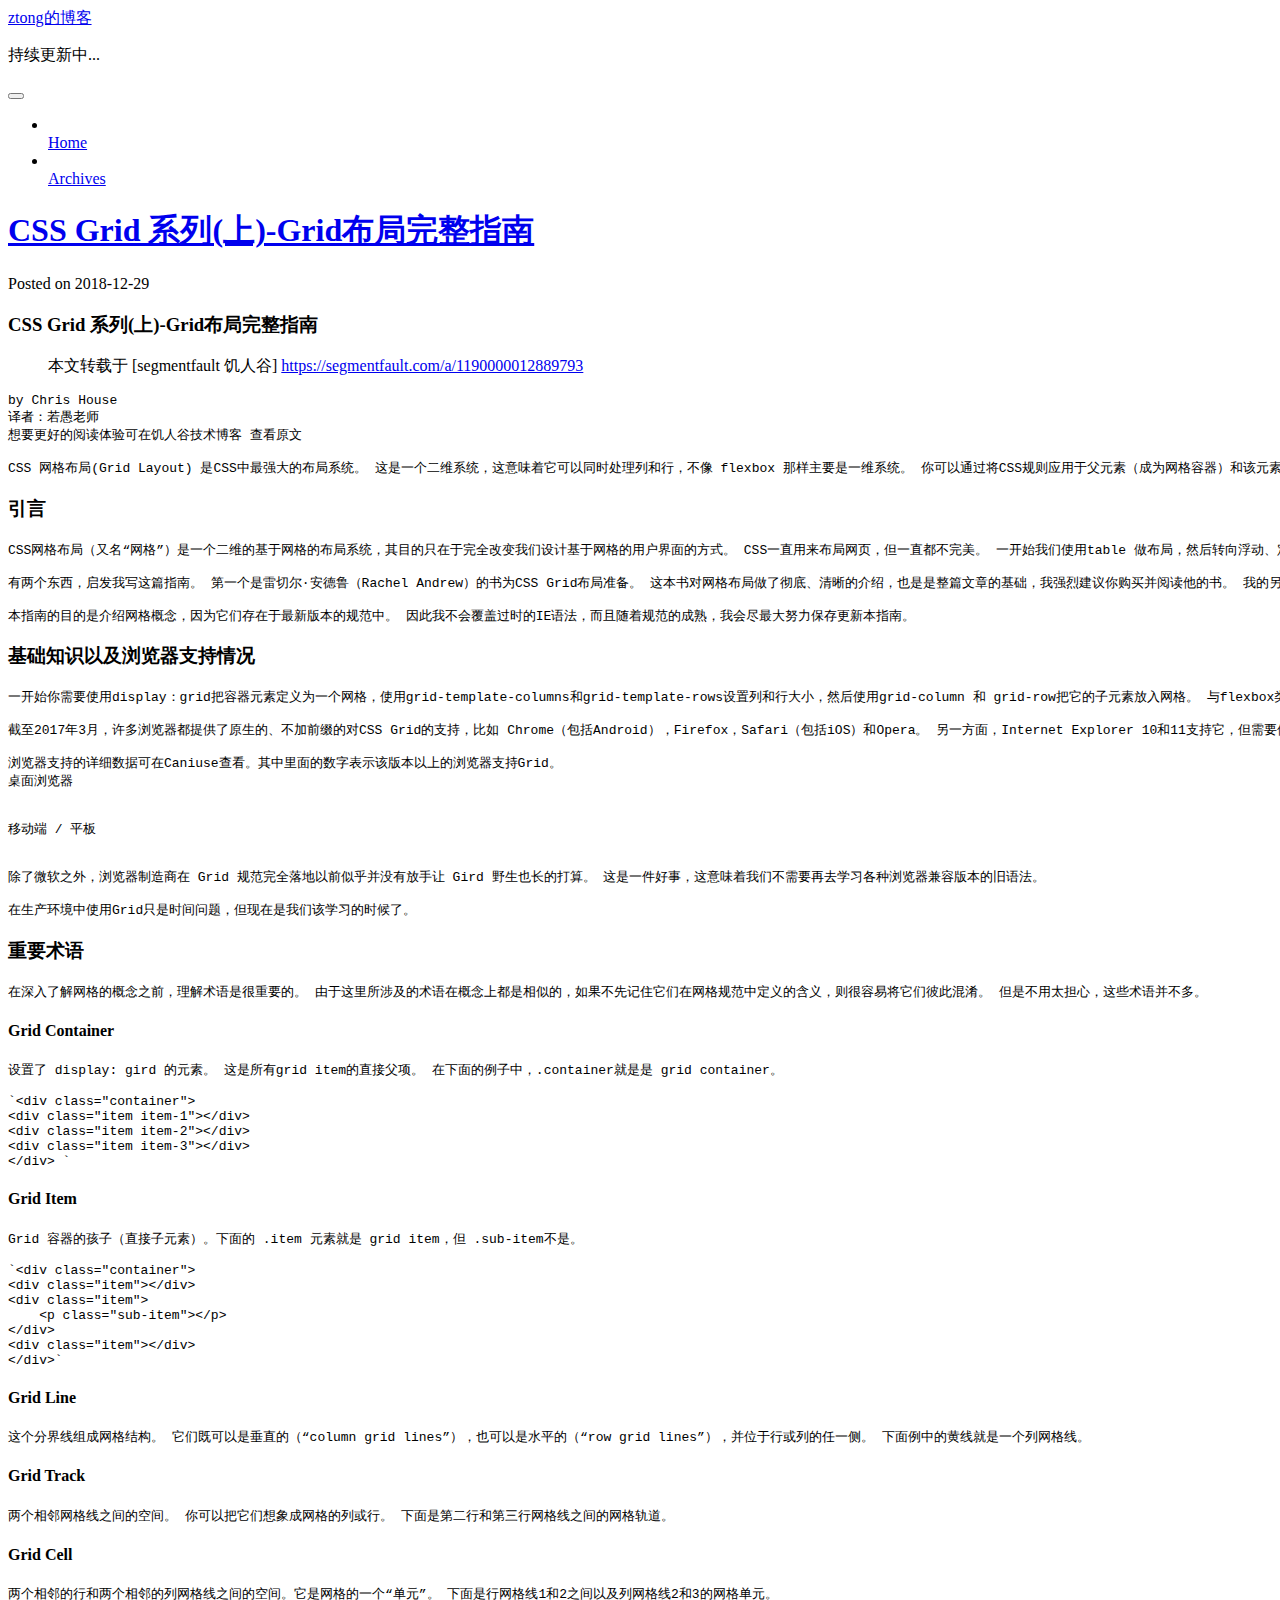
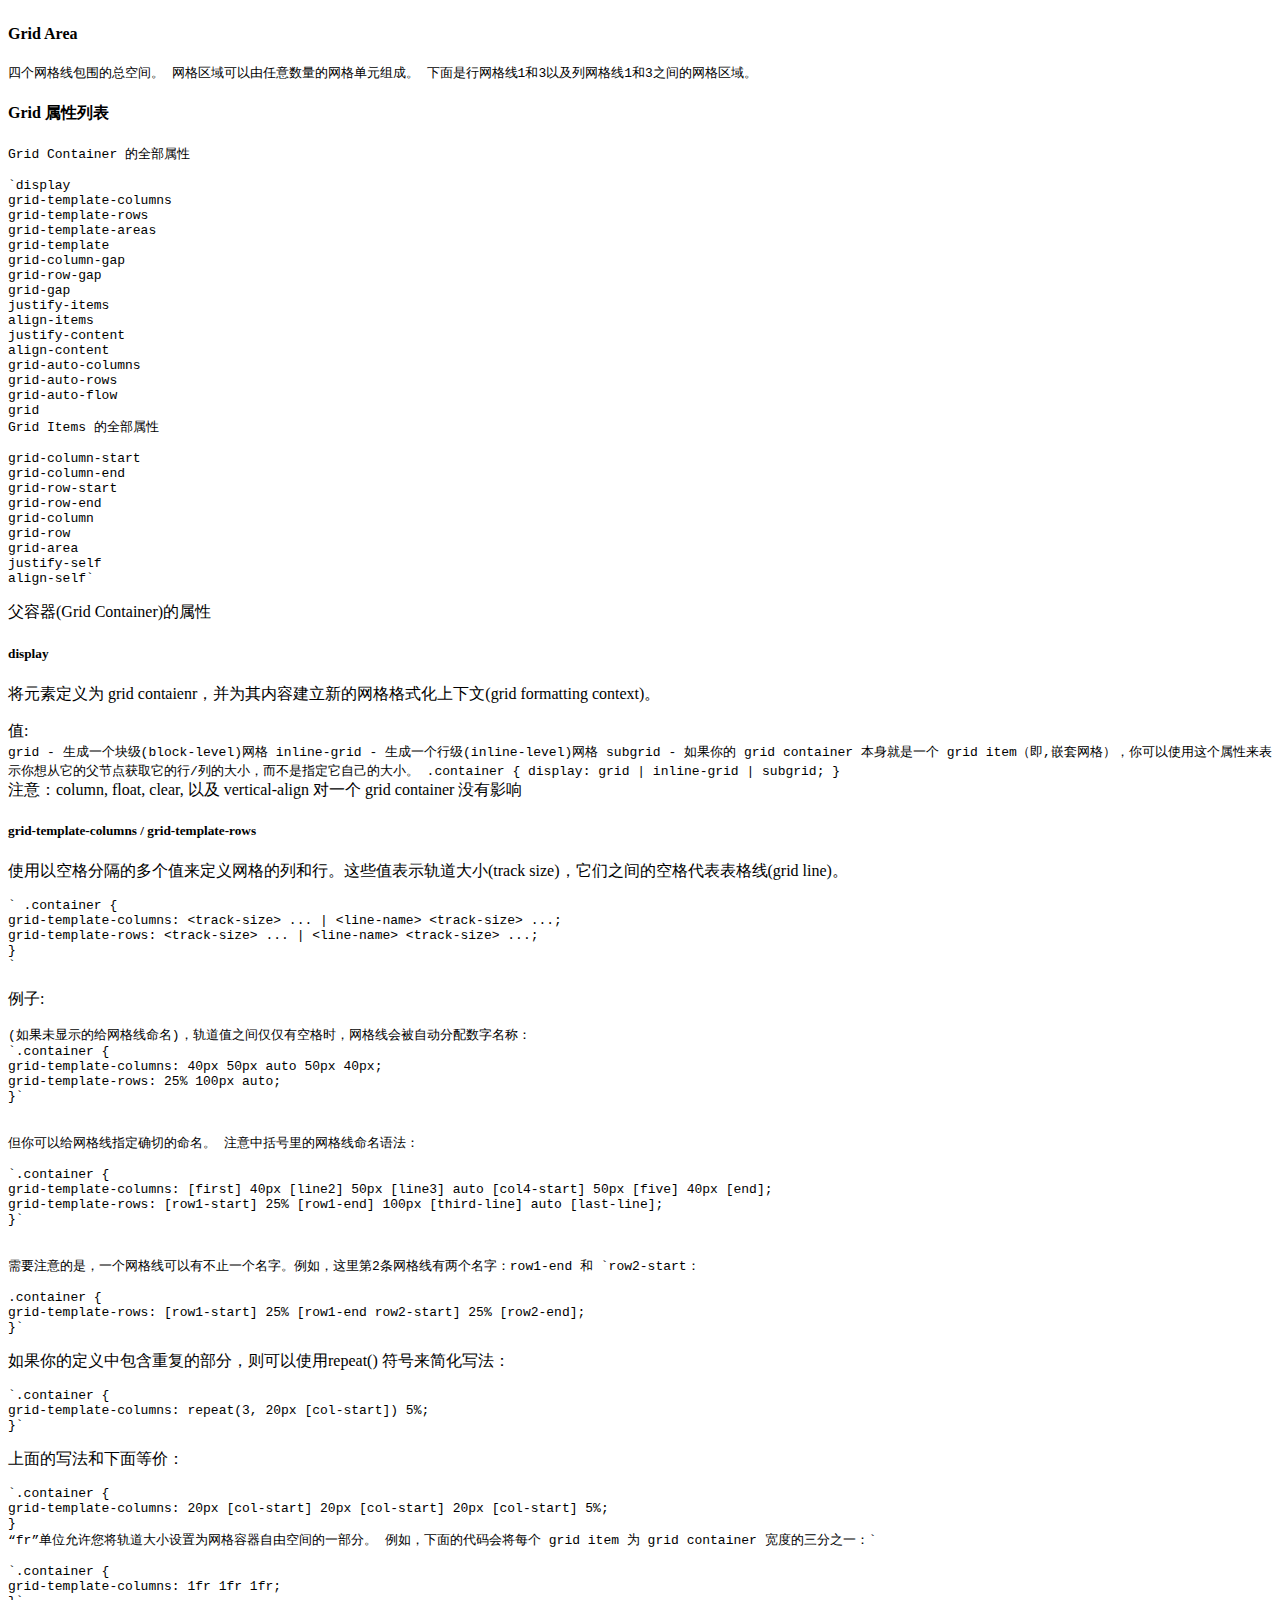
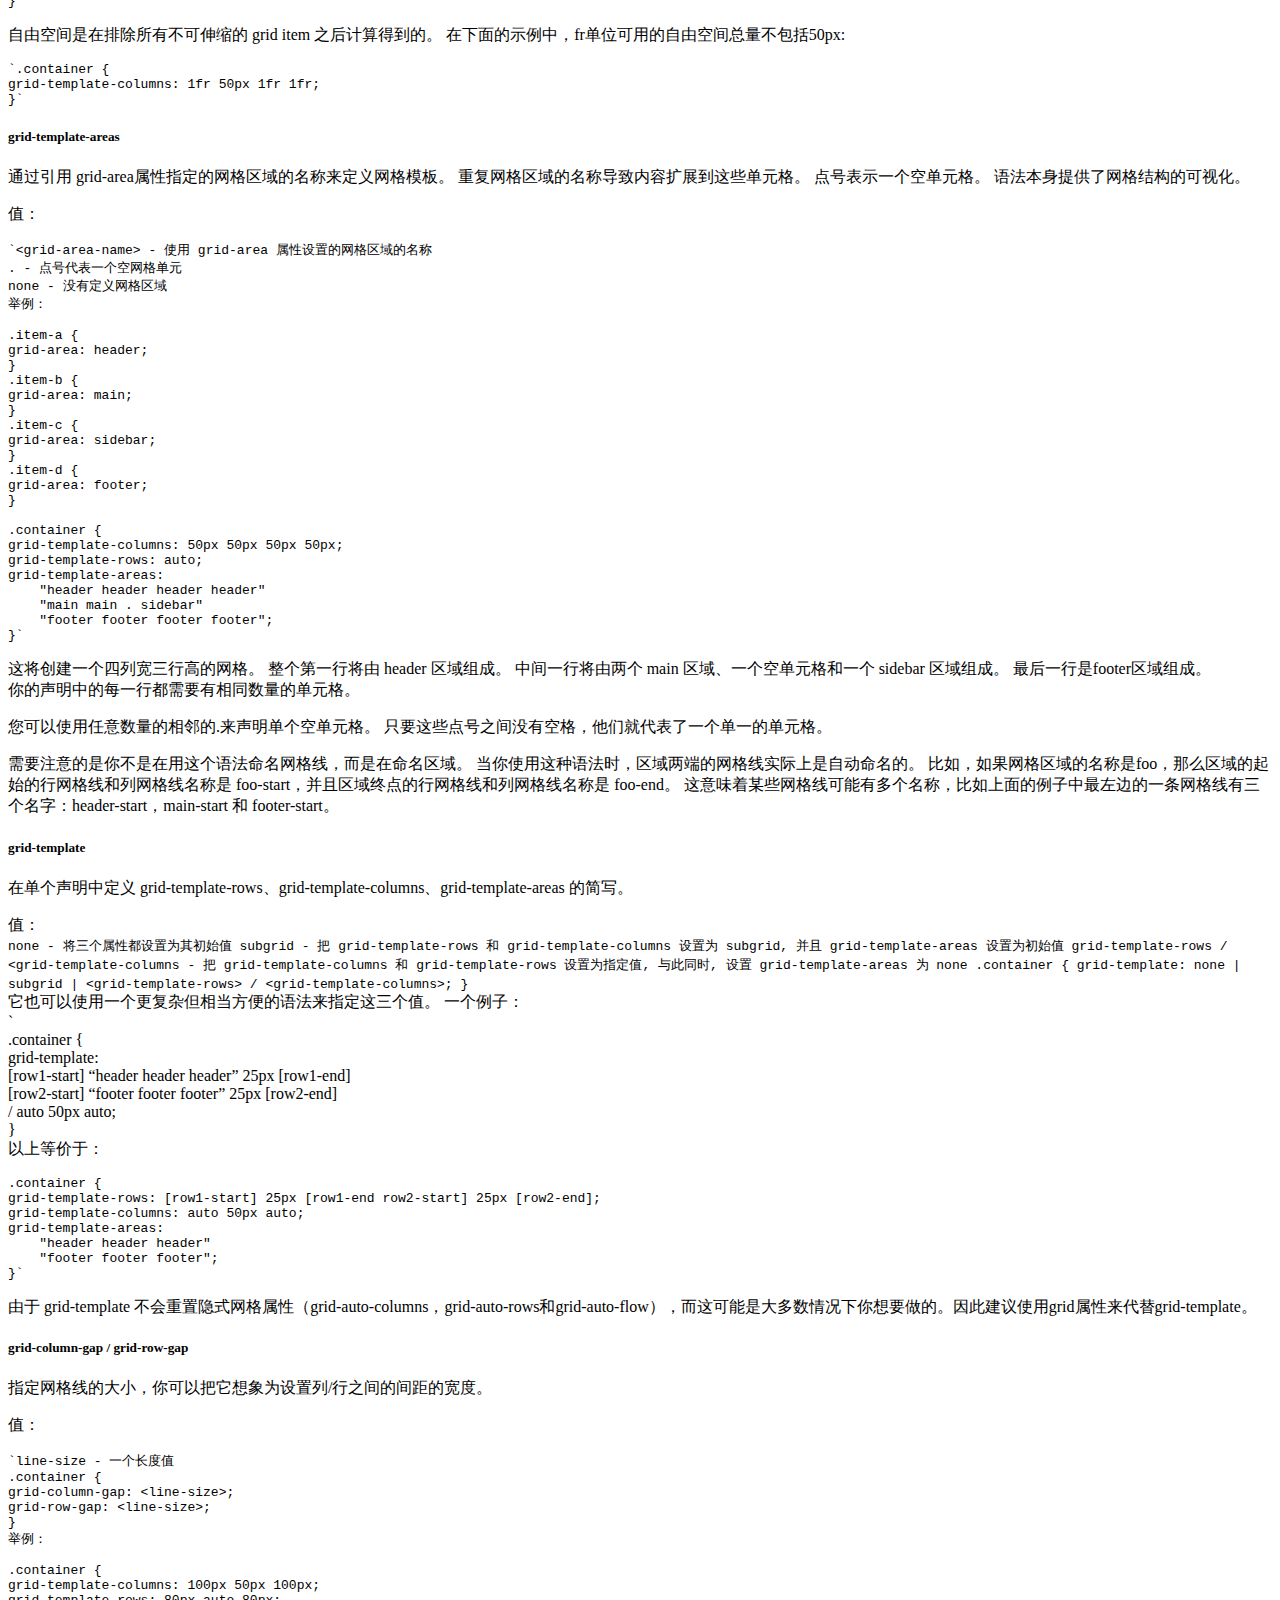
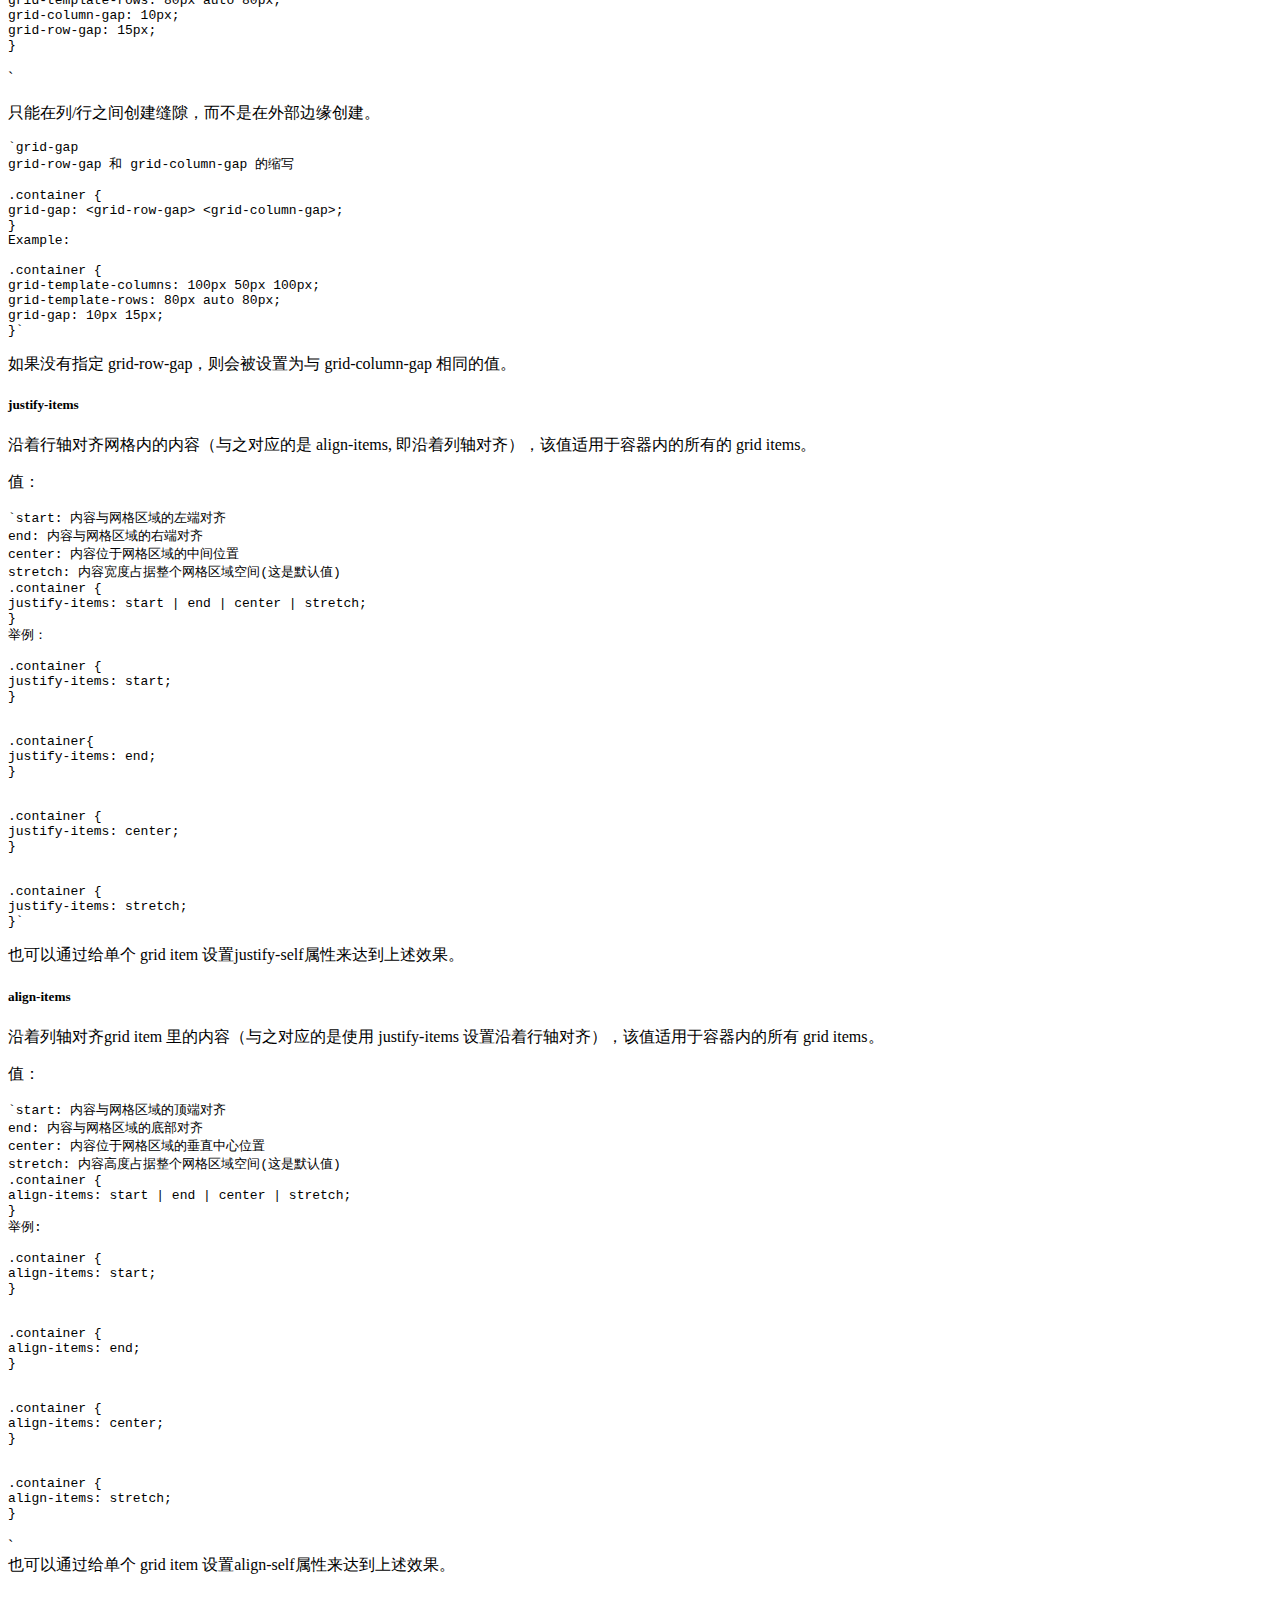
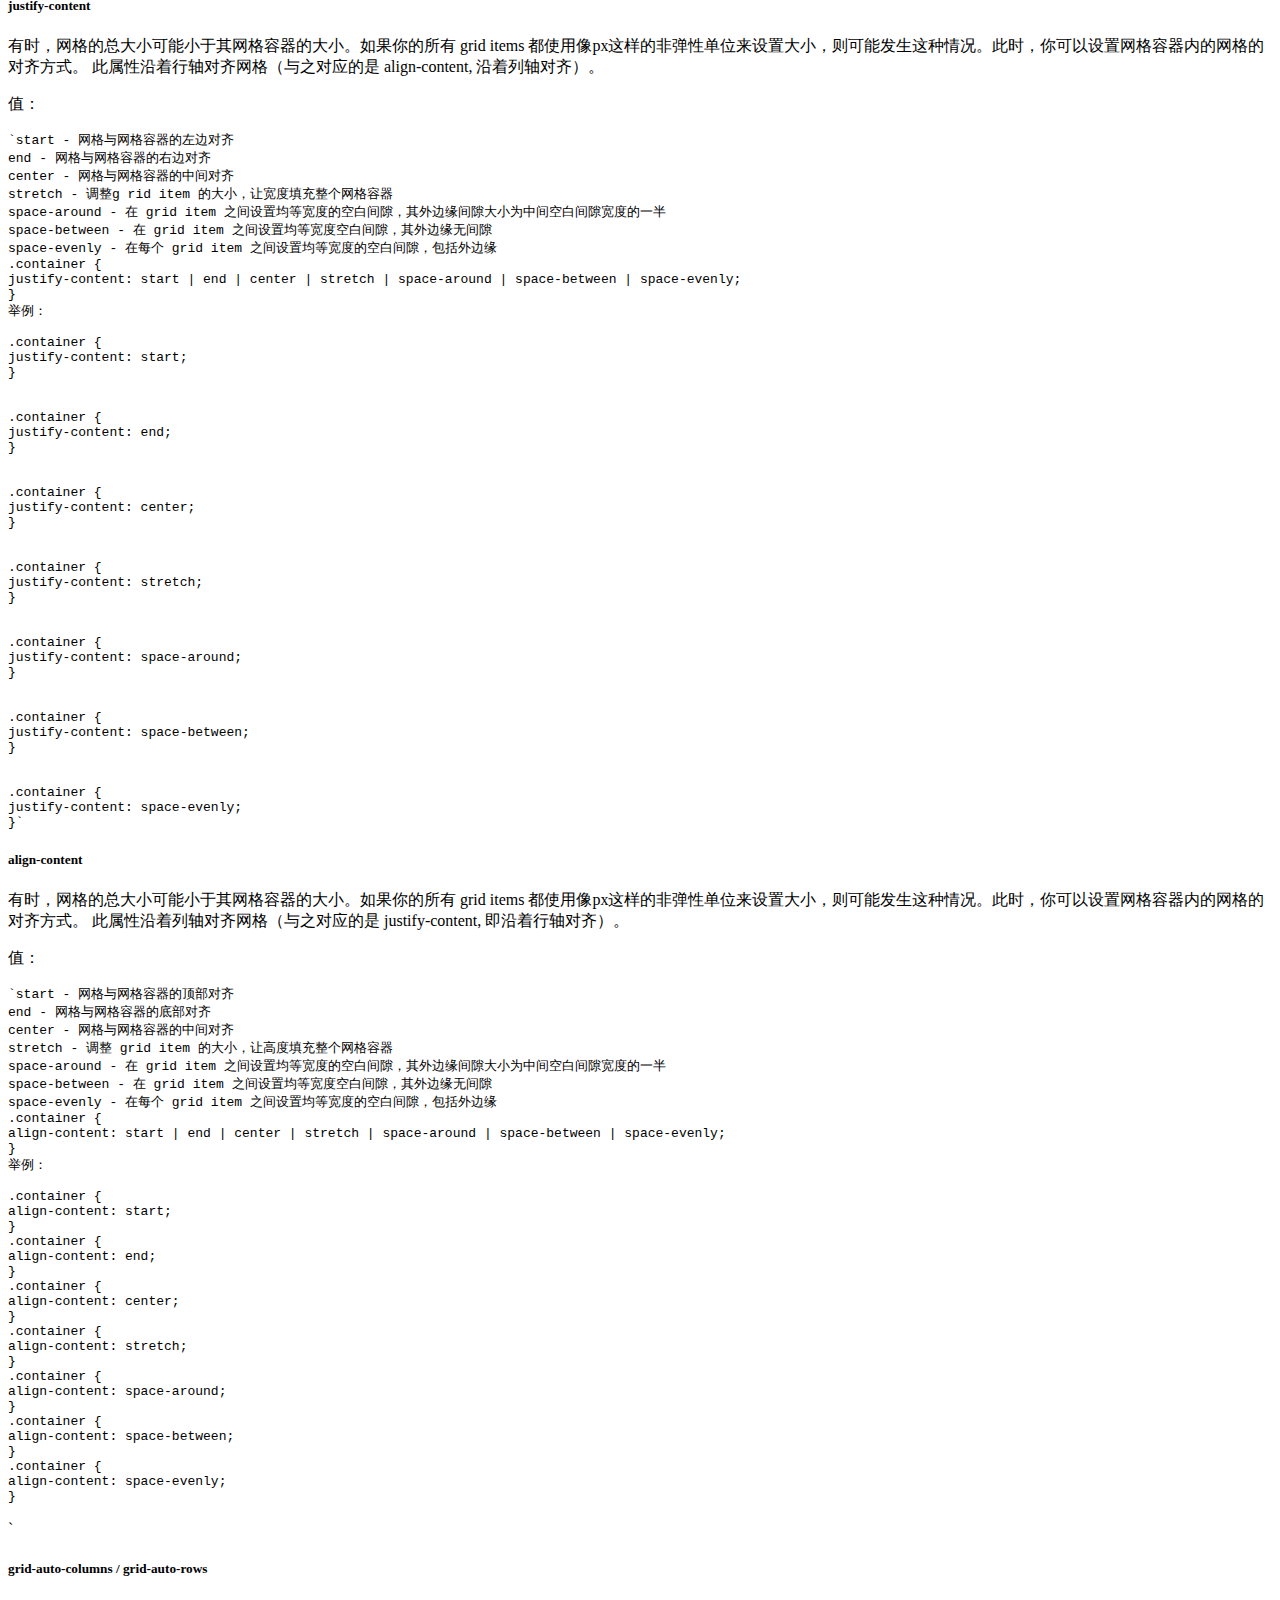
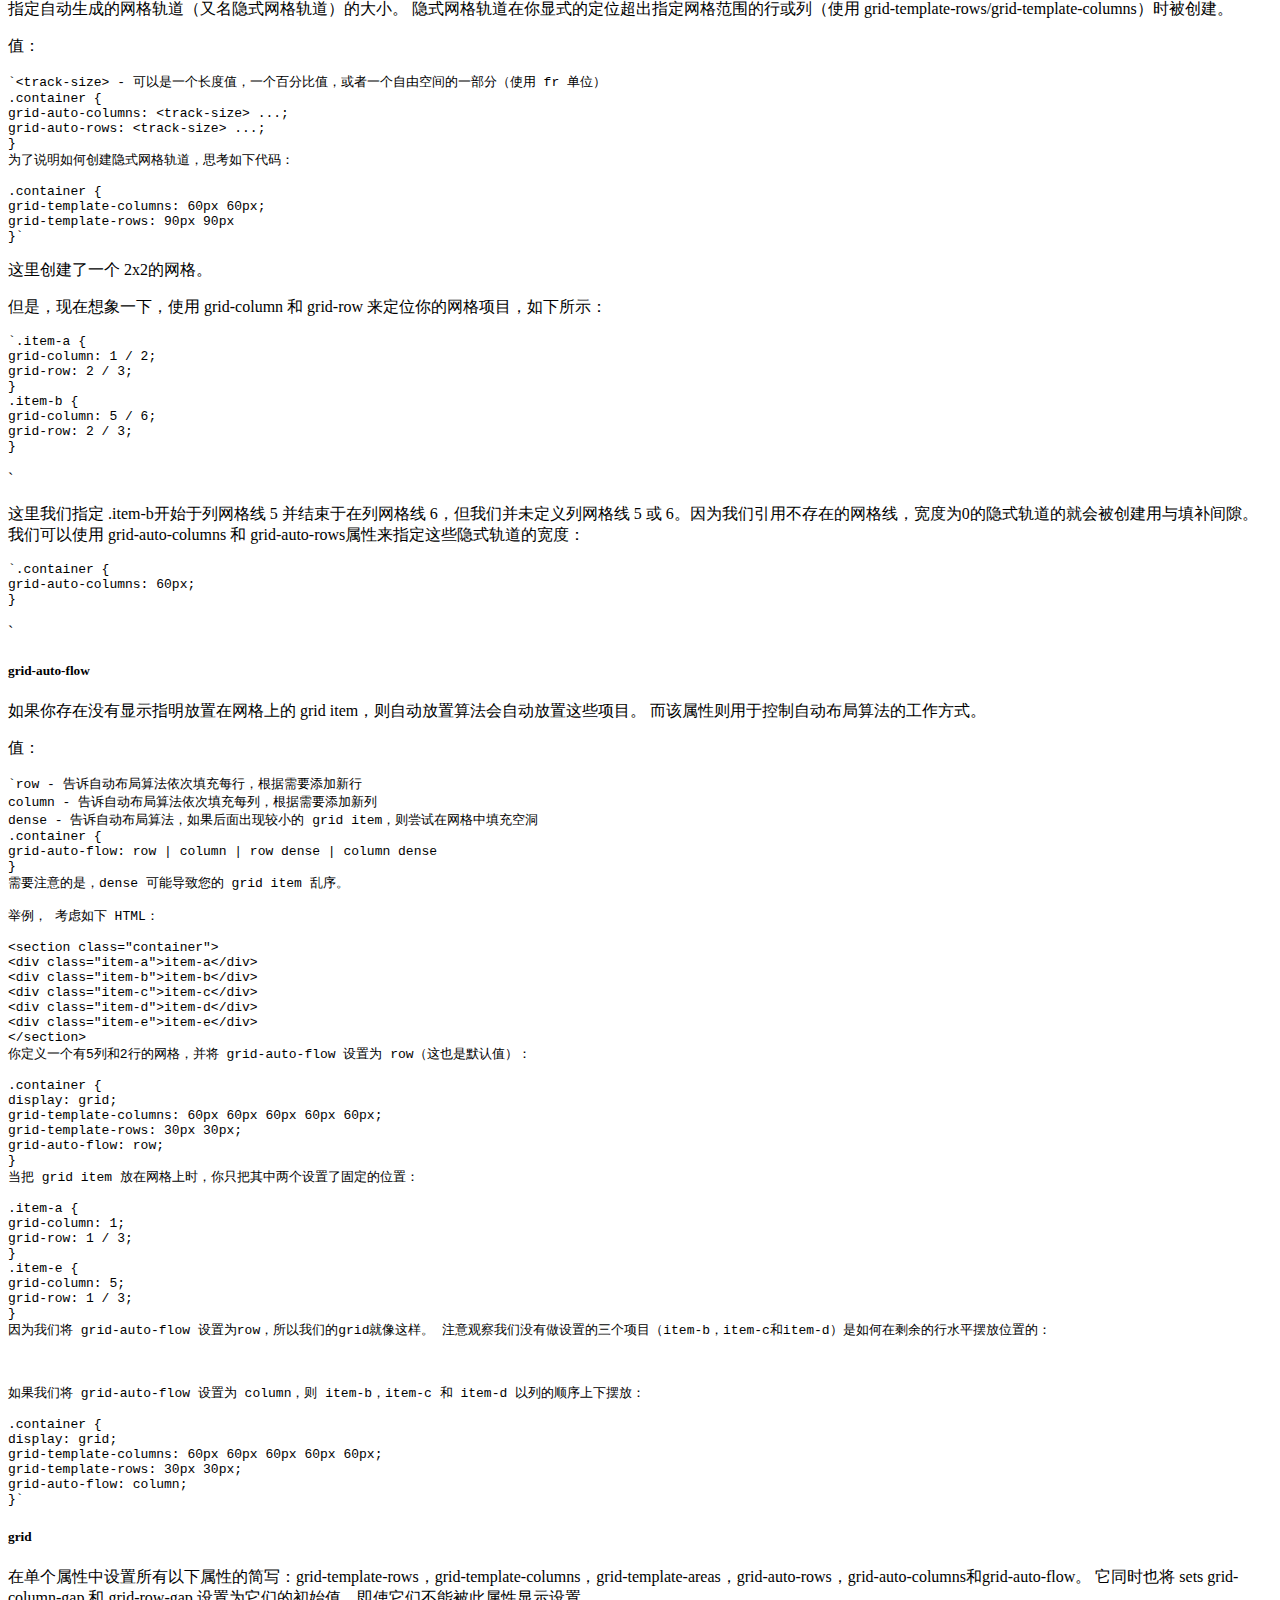
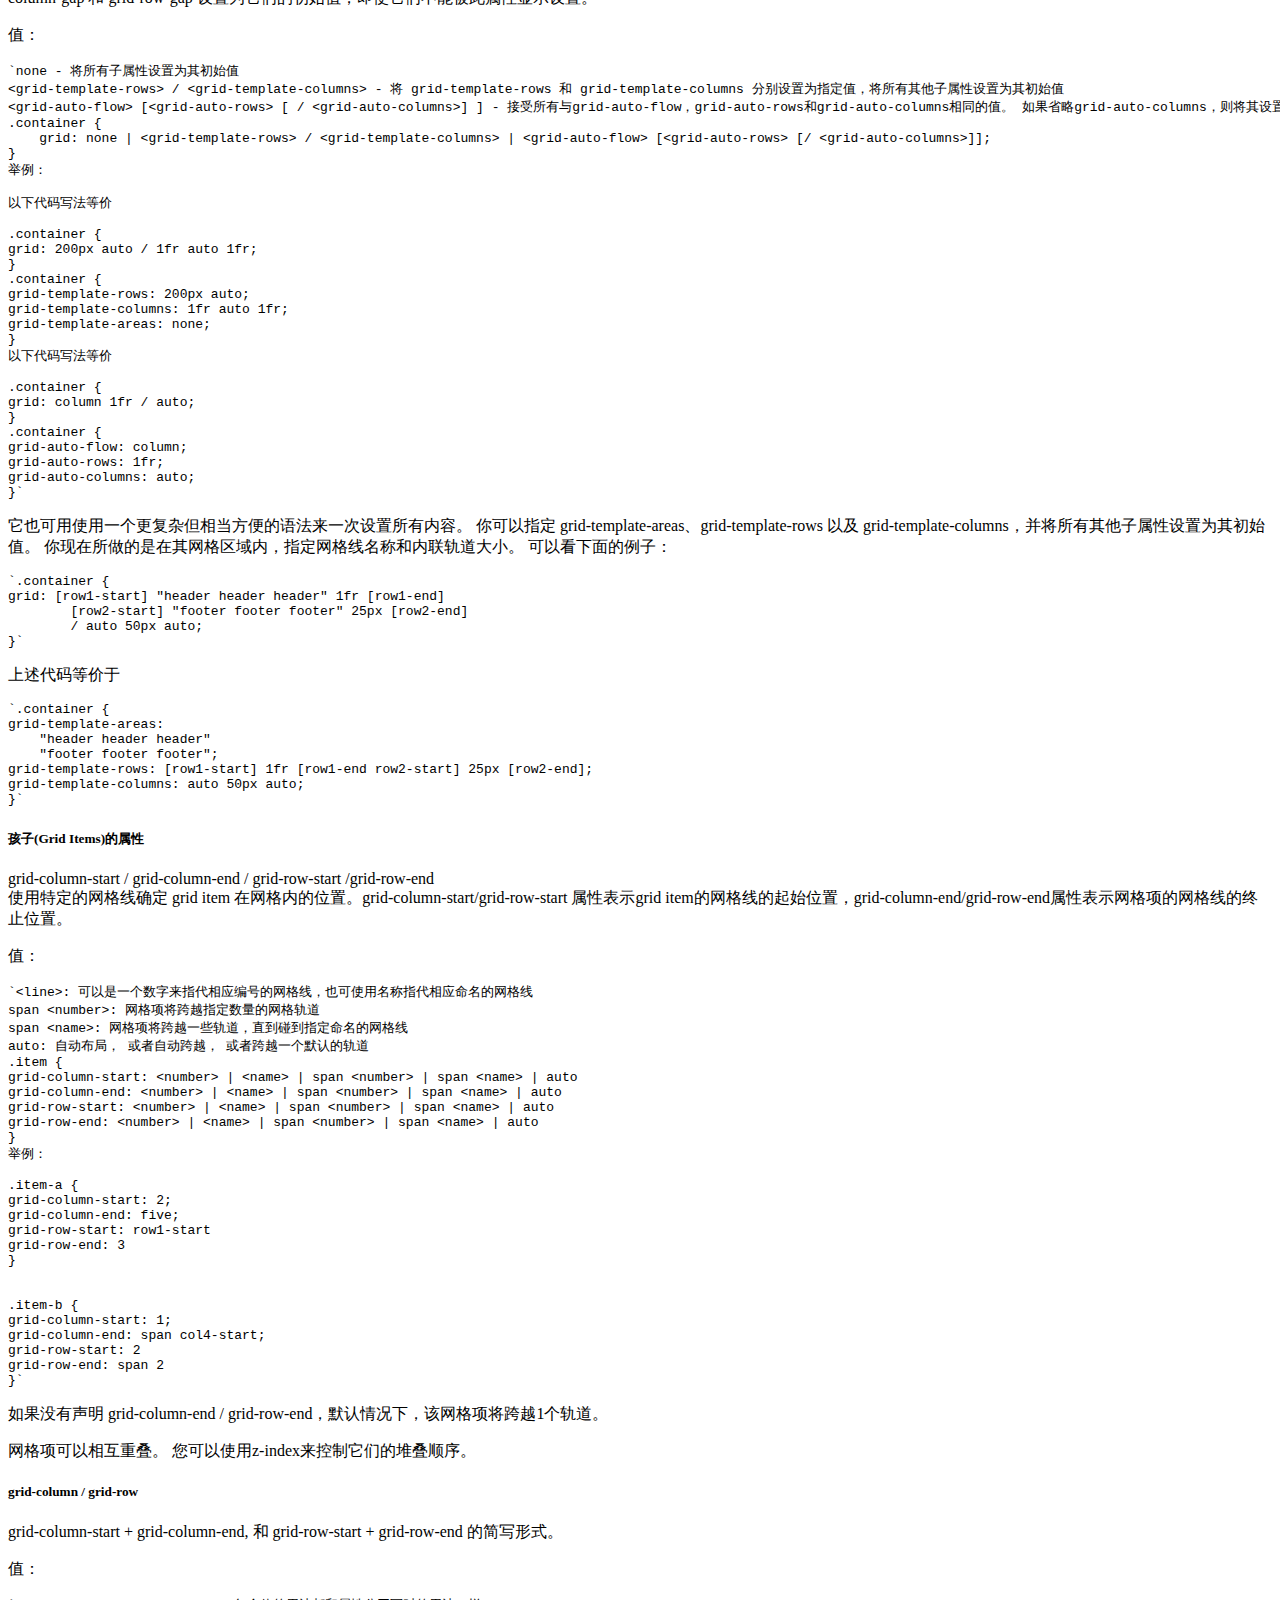
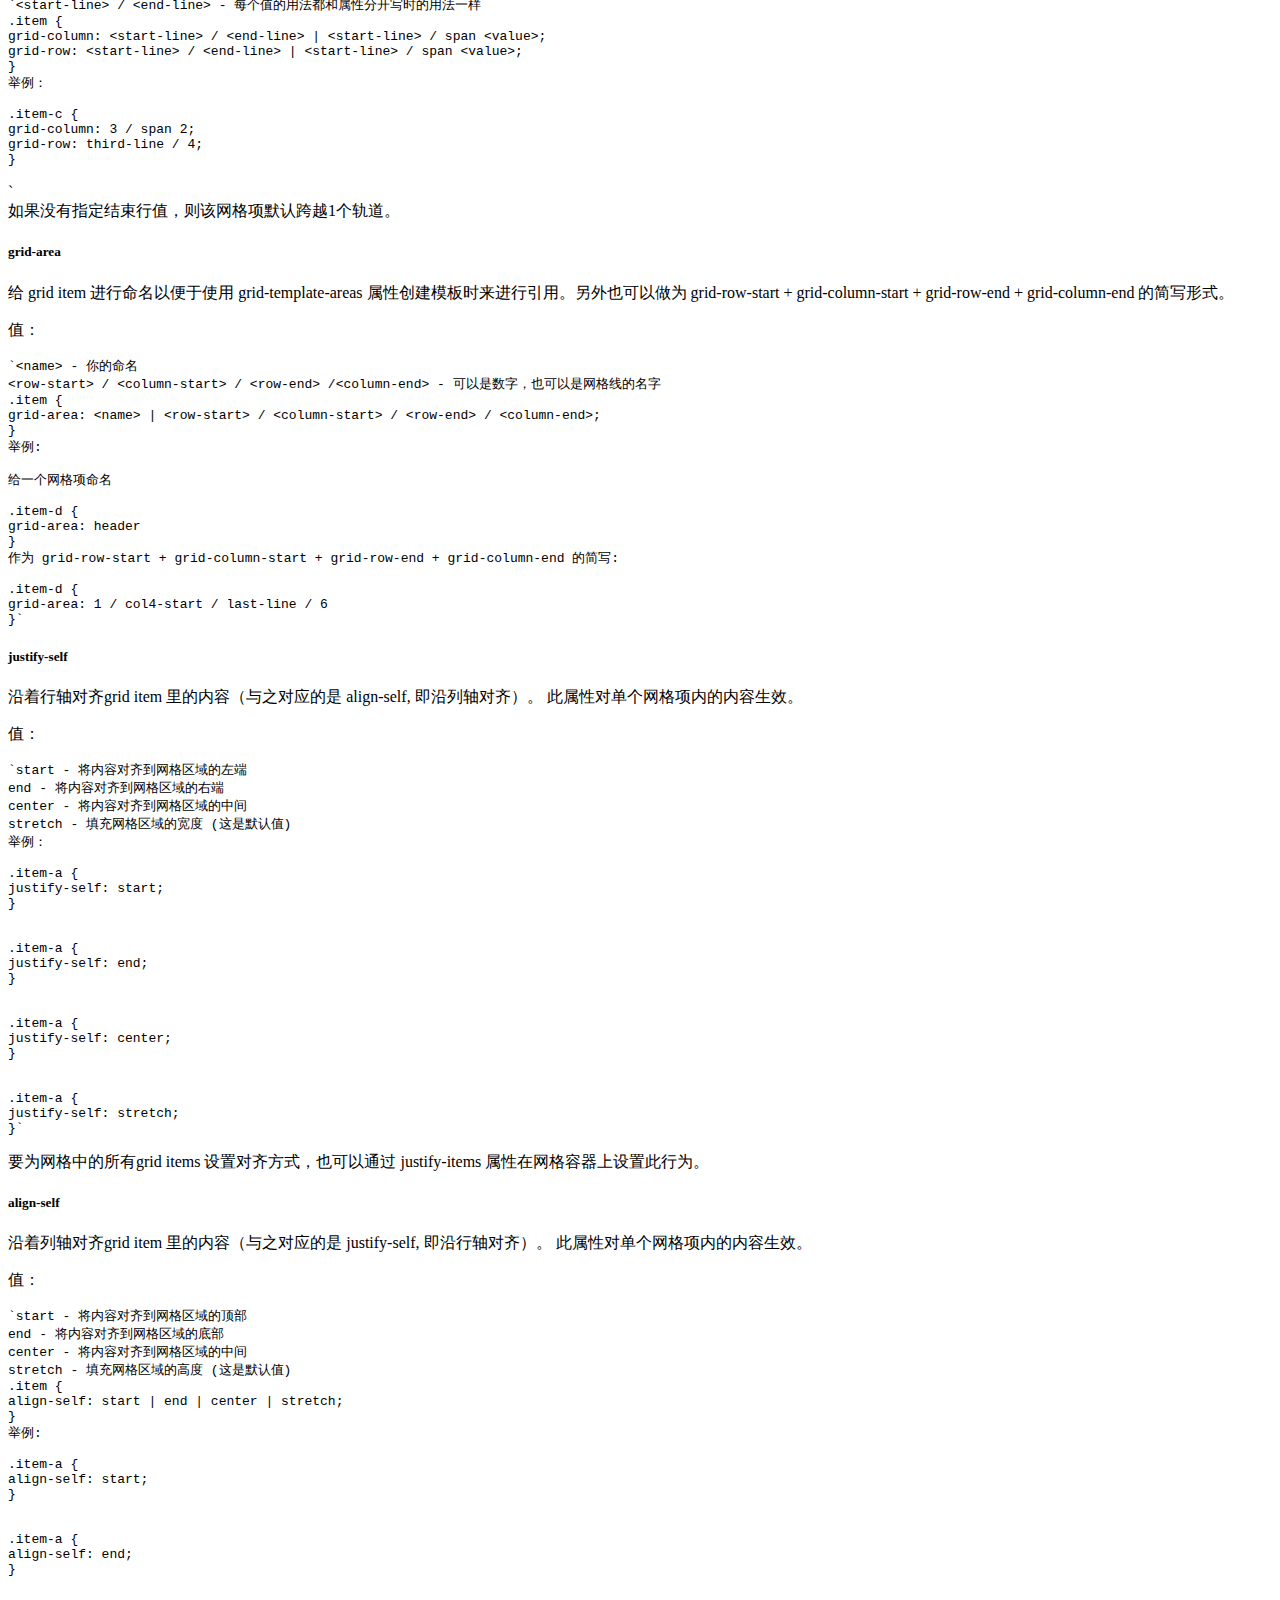
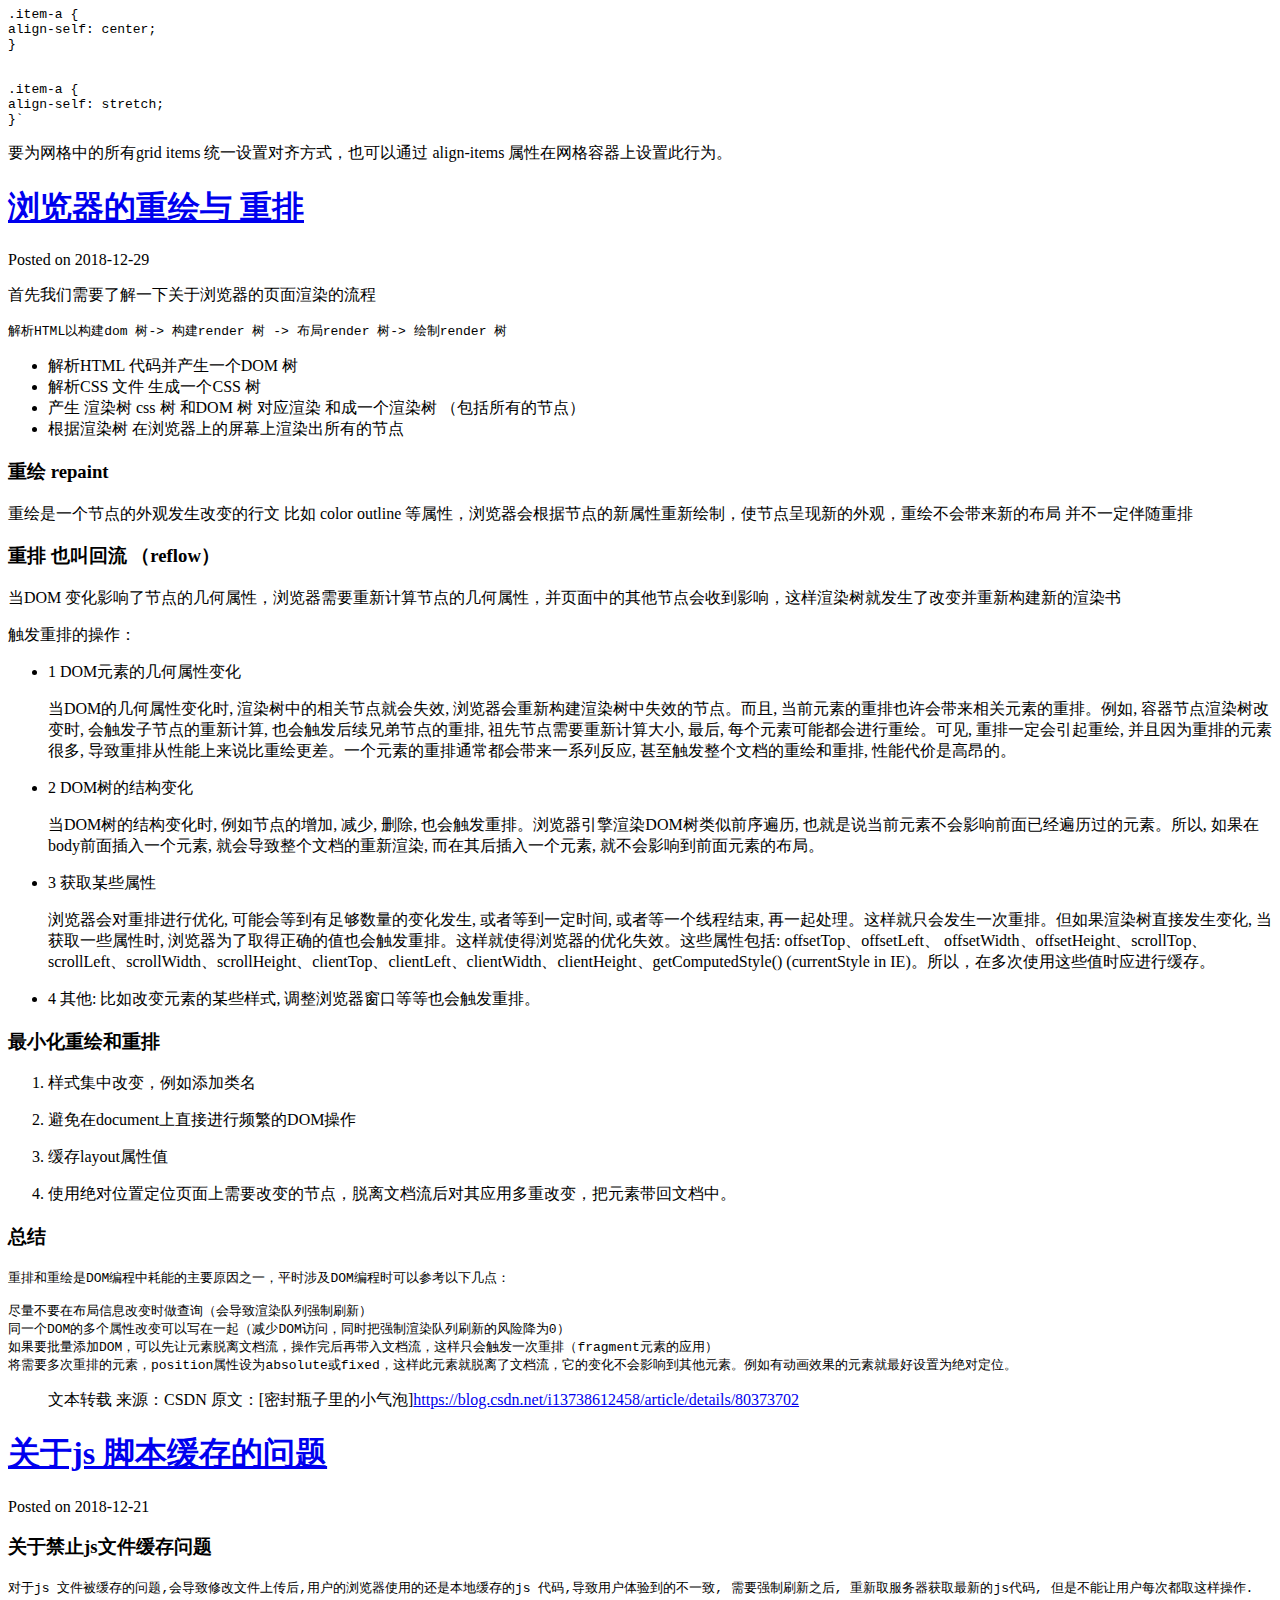
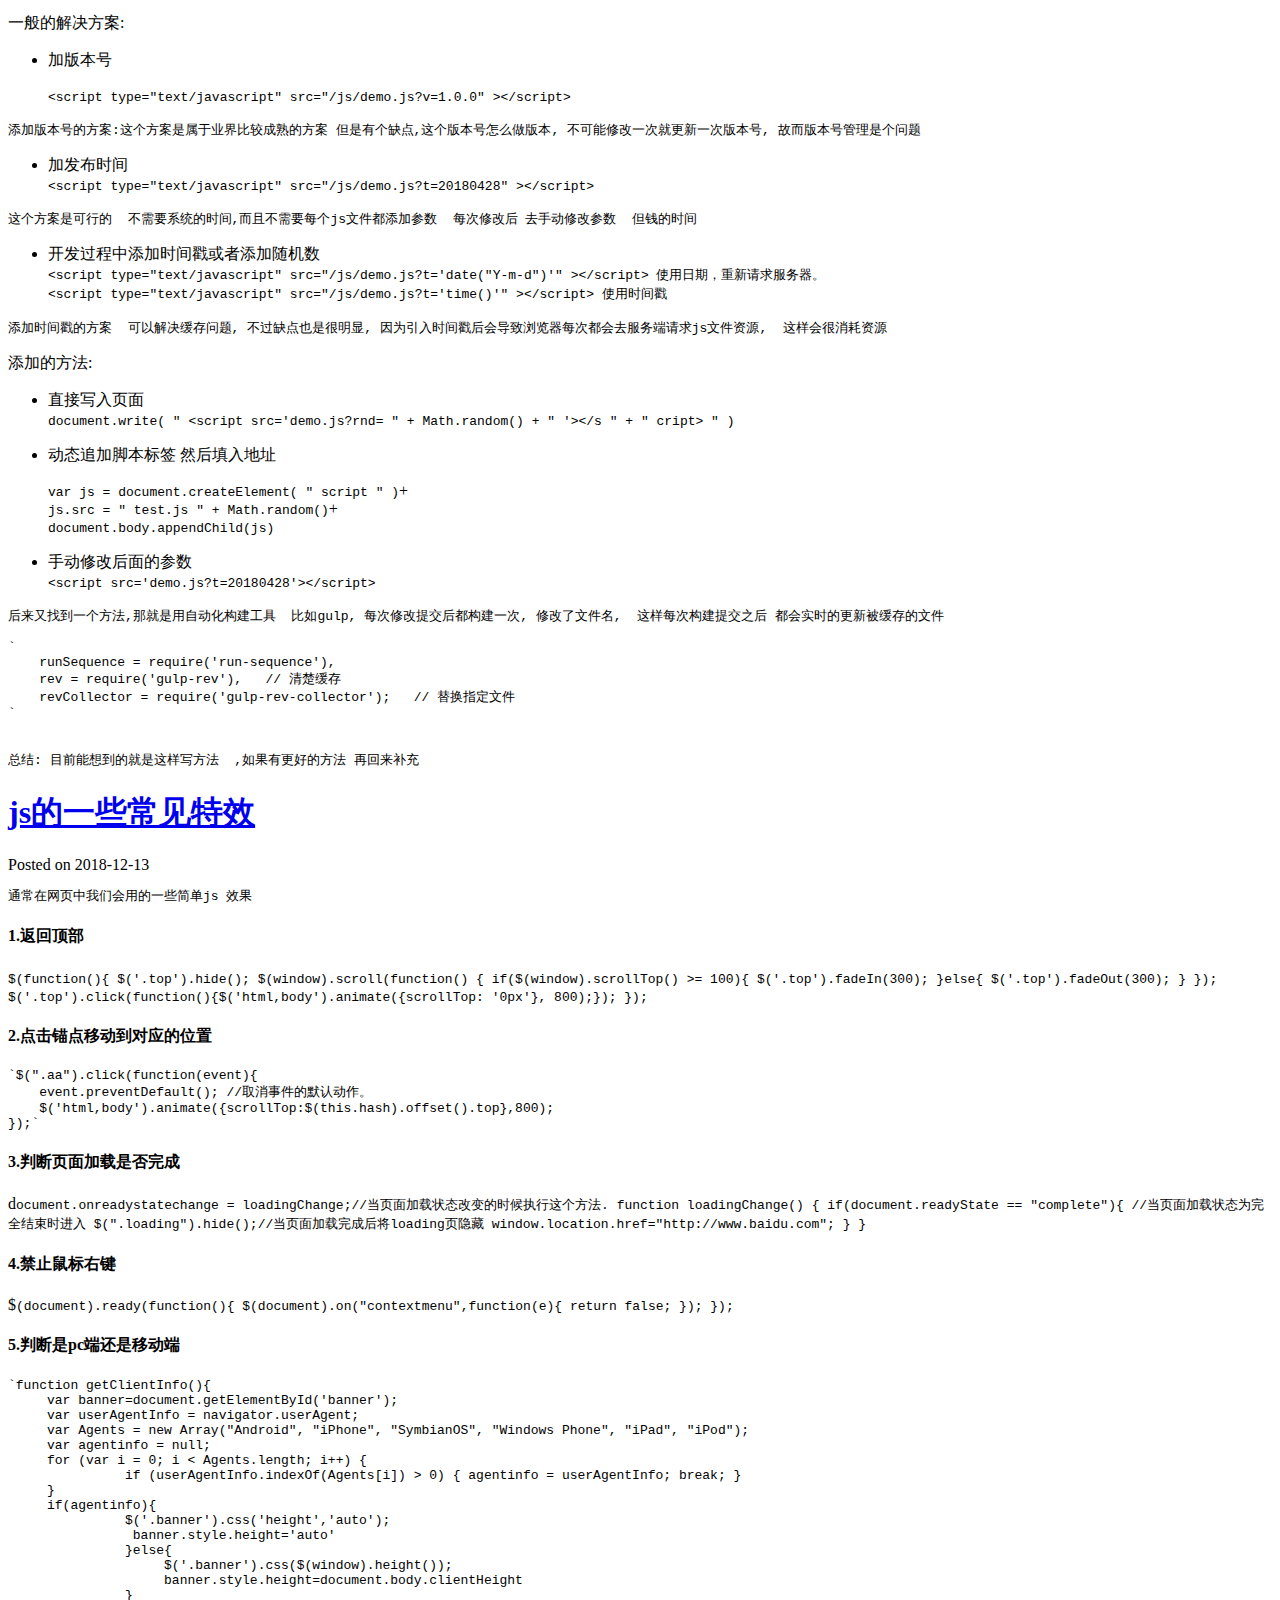
==== commit cd07541a: "message" ====
--- a/index.html
+++ b/index.html
@@ -232,6 +232,716 @@
   
   
   <div class="post-block">
+    <link itemprop="mainEntityOfPage" href="http://yoursite.com/home/2018/12/29/CSS Grid 系列(上)-Grid布局完整指南/">
+
+    <span hidden itemprop="author" itemscope="" itemtype="http://schema.org/Person">
+      <meta itemprop="name" content="ztong">
+      <meta itemprop="description" content="">
+      <meta itemprop="image" content="/home/images/avatar.gif">
+    </span>
+
+    <span hidden itemprop="publisher" itemscope="" itemtype="http://schema.org/Organization">
+      <meta itemprop="name" content="ztong的博客">
+    </span>
+
+    
+      <header class="post-header">
+
+        
+        
+          <h1 class="post-title" itemprop="name headline">
+                
+                <a class="post-title-link" href="/home/2018/12/29/CSS Grid 系列(上)-Grid布局完整指南/" itemprop="url">CSS Grid 系列(上)-Grid布局完整指南</a></h1>
+        
+
+        <div class="post-meta">
+          <span class="post-time">
+            
+              <span class="post-meta-item-icon">
+                <i class="fa fa-calendar-o"></i>
+              </span>
+              
+                <span class="post-meta-item-text">Posted on</span>
+              
+              <time title="Post created" itemprop="dateCreated datePublished" datetime="2018-12-29T17:39:26+08:00">
+                2018-12-29
+              </time>
+            
+
+            
+
+            
+          </span>
+
+          
+
+          
+            
+          
+
+          
+          
+
+          
+
+          
+
+          
+
+        </div>
+      </header>
+    
+
+    
+    
+    
+    <div class="post-body" itemprop="articleBody">
+
+      
+      
+
+      
+        
+          
+            <h3 id="CSS-Grid-系列-上-Grid布局完整指南"><a href="#CSS-Grid-系列-上-Grid布局完整指南" class="headerlink" title="CSS Grid 系列(上)-Grid布局完整指南"></a>CSS Grid 系列(上)-Grid布局完整指南</h3><blockquote>
+<p>本文转载于 [segmentfault   饥人谷] <a href="https://segmentfault.com/a/1190000012889793" target="_blank" rel="noopener">https://segmentfault.com/a/1190000012889793</a></p>
+</blockquote>
+<pre><code>by Chris House 
+译者：若愚老师
+想要更好的阅读体验可在饥人谷技术博客 查看原文
+
+CSS 网格布局(Grid Layout) 是CSS中最强大的布局系统。 这是一个二维系统，这意味着它可以同时处理列和行，不像 flexbox 那样主要是一维系统。 你可以通过将CSS规则应用于父元素（成为网格容器）和该元素的子元素（网格元素），来使用网格布局。
+</code></pre><h3 id="引言"><a href="#引言" class="headerlink" title="引言"></a>引言</h3><pre><code>CSS网格布局（又名“网格”）是一个二维的基于网格的布局系统，其目的只在于完全改变我们设计基于网格的用户界面的方式。 CSS一直用来布局网页，但一直都不完美。 一开始我们使用table 做布局，然后转向浮动、定位以及inline-block，但所有这些方法本质上都是 Hack 的方式，并且遗漏了很多重要的功能（例如垂直居中）。 Flexbox的出现在一定程度上解决了这个问题，但是它的目的是为了更简单的一维布局，而不是复杂的二维布局（Flexbox和Grid实际上一起工作得很好）。 只要我们一直在制作网站，我们就一直在为解决布局问题不断探索， 而Grid是第一个专门为解决布局问题而生的CSS模块。
+
+有两个东西，启发我写这篇指南。 第一个是雷切尔·安德鲁（Rachel Andrew）的书为CSS Grid布局准备。 这本书对网格布局做了彻底、清晰的介绍，也是是整篇文章的基础，我强烈建议你购买并阅读他的书。 我的另一个重要灵感是Chris Coyier的Flexbox完全指南，当需要查阅 flexbox 的一切资料时我就会找这篇文章。 这篇文章帮助了很多人学习 Flex 布局，也是 Google 上搜索“flexbox”关键字排名第一的文章。你会发现他的文章和我的很多相似之处，有最好的范例在那放着为什么咱不偷师学着写呢？
+
+本指南的目的是介绍网格概念，因为它们存在于最新版本的规范中。 因此我不会覆盖过时的IE语法，而且随着规范的成熟，我会尽最大努力保存更新本指南。
+</code></pre><h3 id="基础知识以及浏览器支持情况"><a href="#基础知识以及浏览器支持情况" class="headerlink" title="基础知识以及浏览器支持情况"></a>基础知识以及浏览器支持情况</h3><pre><code>一开始你需要使用display：grid把容器元素定义为一个网格，使用grid-template-columns和grid-template-rows设置列和行大小，然后使用grid-column 和 grid-row把它的子元素放入网格。 与flexbox类似，网格子元素的原始顺序不重要。 你的可以在 CSS 里以任意顺序放置它们，这使得使用媒体查询重新排列网格变得非常容易。 想象一下，我们需要定义整个页面的布局，然后为了适应不同的屏幕宽度完全重新排列，我们只需要几行CSS就能实现这个需求。 网格是有史以来最强大的CSS模块之一。
+
+截至2017年3月，许多浏览器都提供了原生的、不加前缀的对CSS Grid的支持，比如 Chrome（包括Android），Firefox，Safari（包括iOS）和Opera。 另一方面，Internet Explorer 10和11支持它，但需要使用过时的语法。 Edge浏览器已经宣布将支持标准的Grid语法，但暂未支持。
+
+浏览器支持的详细数据可在Caniuse查看。其中里面的数字表示该版本以上的浏览器支持Grid。
+桌面浏览器
+
+
+移动端 / 平板
+
+
+除了微软之外，浏览器制造商在 Grid 规范完全落地以前似乎并没有放手让 Gird 野生也长的打算。 这是一件好事，这意味着我们不需要再去学习各种浏览器兼容版本的旧语法。
+
+在生产环境中使用Grid只是时间问题，但现在是我们该学习的时候了。
+</code></pre><h3 id="重要术语"><a href="#重要术语" class="headerlink" title="重要术语"></a>重要术语</h3><pre><code>在深入了解网格的概念之前，理解术语是很重要的。 由于这里所涉及的术语在概念上都是相似的，如果不先记住它们在网格规范中定义的含义，则很容易将它们彼此混淆。 但是不用太担心，这些术语并不多。
+</code></pre><h4 id="Grid-Container"><a href="#Grid-Container" class="headerlink" title="Grid Container"></a>Grid Container</h4><pre><code>设置了 display: gird 的元素。 这是所有grid item的直接父项。 在下面的例子中，.container就是是 grid container。
+
+`&lt;div class=&quot;container&quot;&gt;
+&lt;div class=&quot;item item-1&quot;&gt;&lt;/div&gt;
+&lt;div class=&quot;item item-2&quot;&gt;&lt;/div&gt;
+&lt;div class=&quot;item item-3&quot;&gt;&lt;/div&gt;
+&lt;/div&gt; `
+</code></pre><h4 id="Grid-Item"><a href="#Grid-Item" class="headerlink" title="Grid Item"></a>Grid Item</h4><pre><code>Grid 容器的孩子（直接子元素）。下面的 .item 元素就是 grid item，但 .sub-item不是。
+
+`&lt;div class=&quot;container&quot;&gt;
+&lt;div class=&quot;item&quot;&gt;&lt;/div&gt; 
+&lt;div class=&quot;item&quot;&gt;
+    &lt;p class=&quot;sub-item&quot;&gt;&lt;/p&gt;
+&lt;/div&gt;
+&lt;div class=&quot;item&quot;&gt;&lt;/div&gt;
+&lt;/div&gt;`
+</code></pre><h4 id="Grid-Line"><a href="#Grid-Line" class="headerlink" title="Grid Line"></a>Grid Line</h4><pre><code>这个分界线组成网格结构。 它们既可以是垂直的（“column grid lines”），也可以是水平的（“row grid lines”），并位于行或列的任一侧。 下面例中的黄线就是一个列网格线。
+</code></pre><h4 id="Grid-Track"><a href="#Grid-Track" class="headerlink" title="Grid Track"></a>Grid Track</h4><pre><code>两个相邻网格线之间的空间。 你可以把它们想象成网格的列或行。 下面是第二行和第三行网格线之间的网格轨道。
+</code></pre><h4 id="Grid-Cell"><a href="#Grid-Cell" class="headerlink" title="Grid Cell"></a>Grid Cell</h4><pre><code>两个相邻的行和两个相邻的列网格线之间的空间。它是网格的一个“单元”。 下面是行网格线1和2之间以及列网格线2和3的网格单元。
+</code></pre><h4 id="Grid-Area"><a href="#Grid-Area" class="headerlink" title="Grid Area"></a>Grid Area</h4><pre><code>四个网格线包围的总空间。 网格区域可以由任意数量的网格单元组成。 下面是行网格线1和3以及列网格线1和3之间的网格区域。
+</code></pre><h4 id="Grid-属性列表"><a href="#Grid-属性列表" class="headerlink" title="Grid 属性列表"></a>Grid 属性列表</h4><pre><code>Grid Container 的全部属性
+
+`display
+grid-template-columns
+grid-template-rows
+grid-template-areas
+grid-template
+grid-column-gap
+grid-row-gap
+grid-gap
+justify-items
+align-items
+justify-content
+align-content
+grid-auto-columns
+grid-auto-rows
+grid-auto-flow
+grid
+Grid Items 的全部属性
+
+grid-column-start
+grid-column-end
+grid-row-start
+grid-row-end
+grid-column
+grid-row
+grid-area
+justify-self
+align-self`
+</code></pre><p>父容器(Grid Container)的属性</p>
+<h5 id="display"><a href="#display" class="headerlink" title="display"></a>display</h5><p>将元素定义为 grid contaienr，并为其内容建立新的网格格式化上下文(grid formatting context)。</p>
+<p>值:<br>    <code>grid - 生成一个块级(block-level)网格
+    inline-grid - 生成一个行级(inline-level)网格
+    subgrid - 如果你的 grid container 本身就是一个 grid item（即,嵌套网格），你可以使用这个属性来表示你想从它的父节点获取它的行/列的大小，而不是指定它自己的大小。
+    .container {
+    display: grid | inline-grid | subgrid;
+    }</code><br>注意：column, float, clear, 以及 vertical-align 对一个 grid container 没有影响</p>
+<h5 id="grid-template-columns-grid-template-rows"><a href="#grid-template-columns-grid-template-rows" class="headerlink" title="grid-template-columns / grid-template-rows"></a>grid-template-columns / grid-template-rows</h5><p>使用以空格分隔的多个值来定义网格的列和行。这些值表示轨道大小(track size)，它们之间的空格代表表格线(grid line)。</p>
+<pre><code>` .container {
+grid-template-columns: &lt;track-size&gt; ... | &lt;line-name&gt; &lt;track-size&gt; ...;
+grid-template-rows: &lt;track-size&gt; ... | &lt;line-name&gt; &lt;track-size&gt; ...;
+}
+`
+</code></pre><p>例子:</p>
+<pre><code>(如果未显示的给网格线命名)，轨道值之间仅仅有空格时，网格线会被自动分配数字名称：
+`.container {
+grid-template-columns: 40px 50px auto 50px 40px;
+grid-template-rows: 25% 100px auto;
+}`
+
+
+但你可以给网格线指定确切的命名。 注意中括号里的网格线命名语法：
+
+`.container {
+grid-template-columns: [first] 40px [line2] 50px [line3] auto [col4-start] 50px [five] 40px [end];
+grid-template-rows: [row1-start] 25% [row1-end] 100px [third-line] auto [last-line];
+}`
+
+
+需要注意的是，一个网格线可以有不止一个名字。例如，这里第2条网格线有两个名字：row1-end 和 `row2-start：
+
+.container {
+grid-template-rows: [row1-start] 25% [row1-end row2-start] 25% [row2-end];
+}`
+</code></pre><p>如果你的定义中包含重复的部分，则可以使用repeat() 符号来简化写法：</p>
+<pre><code>`.container {
+grid-template-columns: repeat(3, 20px [col-start]) 5%;
+}`
+</code></pre><p>上面的写法和下面等价：</p>
+<pre><code>`.container {
+grid-template-columns: 20px [col-start] 20px [col-start] 20px [col-start] 5%;
+}
+“fr”单位允许您将轨道大小设置为网格容器自由空间的一部分。 例如，下面的代码会将每个 grid item 为 grid container 宽度的三分之一：`
+
+`.container {
+grid-template-columns: 1fr 1fr 1fr;
+}`
+</code></pre><p>自由空间是在排除所有不可伸缩的 grid item 之后计算得到的。 在下面的示例中，fr单位可用的自由空间总量不包括50px:</p>
+<pre><code>`.container {
+grid-template-columns: 1fr 50px 1fr 1fr;
+}`
+</code></pre><h5 id="grid-template-areas"><a href="#grid-template-areas" class="headerlink" title="grid-template-areas"></a>grid-template-areas</h5><p>通过引用 grid-area属性指定的网格区域的名称来定义网格模板。 重复网格区域的名称导致内容扩展到这些单元格。 点号表示一个空单元格。 语法本身提供了网格结构的可视化。</p>
+<p>值：</p>
+<pre><code>`&lt;grid-area-name&gt; - 使用 grid-area 属性设置的网格区域的名称
+. - 点号代表一个空网格单元
+none - 没有定义网格区域
+举例：
+
+.item-a {
+grid-area: header;
+}
+.item-b {
+grid-area: main;
+}
+.item-c {
+grid-area: sidebar;
+}
+.item-d {
+grid-area: footer;
+}
+
+.container {
+grid-template-columns: 50px 50px 50px 50px;
+grid-template-rows: auto;
+grid-template-areas: 
+    &quot;header header header header&quot;
+    &quot;main main . sidebar&quot;
+    &quot;footer footer footer footer&quot;;
+}`
+</code></pre><p>这将创建一个四列宽三行高的网格。 整个第一行将由 header 区域组成。 中间一行将由两个 main 区域、一个空单元格和一个 sidebar 区域组成。 最后一行是footer区域组成。<br>你的声明中的每一行都需要有相同数量的单元格。</p>
+<p>您可以使用任意数量的相邻的.来声明单个空单元格。 只要这些点号之间没有空格，他们就代表了一个单一的单元格。</p>
+<p>需要注意的是你不是在用这个语法命名网格线，而是在命名区域。 当你使用这种语法时，区域两端的网格线实际上是自动命名的。 比如，如果网格区域的名称是foo，那么区域的起始的行网格线和列网格线名称是 foo-start，并且区域终点的行网格线和列网格线名称是 foo-end。 这意味着某些网格线可能有多个名称，比如上面的例子中最左边的一条网格线有三个名字：header-start，main-start 和 footer-start。</p>
+<h5 id="grid-template"><a href="#grid-template" class="headerlink" title="grid-template"></a>grid-template</h5><p>在单个声明中定义 grid-template-rows、grid-template-columns、grid-template-areas 的简写。</p>
+<p>值：<br>    <code>none - 将三个属性都设置为其初始值
+    subgrid - 把 grid-template-rows 和 grid-template-columns 设置为 subgrid, 并且 grid-template-areas 设置为初始值
+    grid-template-rows / &lt;grid-template-columns - 把 grid-template-columns 和 grid-template-rows 设置为指定值, 与此同时, 设置 grid-template-areas 为 none
+    .container {
+    grid-template: none | subgrid | &lt;grid-template-rows&gt; / &lt;grid-template-columns&gt;;
+    }</code><br>它也可以使用一个更复杂但相当方便的语法来指定这三个值。 一个例子：<br>    `<br>    .container {<br>    grid-template:<br>        [row1-start] “header header header” 25px [row1-end]<br>        [row2-start] “footer footer footer” 25px [row2-end]<br>        / auto 50px auto;<br>    }<br>    以上等价于：</p>
+<pre><code>.container {
+grid-template-rows: [row1-start] 25px [row1-end row2-start] 25px [row2-end];
+grid-template-columns: auto 50px auto;
+grid-template-areas: 
+    &quot;header header header&quot; 
+    &quot;footer footer footer&quot;;
+}`
+</code></pre><p>由于 grid-template 不会重置隐式网格属性（grid-auto-columns，grid-auto-rows和grid-auto-flow），而这可能是大多数情况下你想要做的。因此建议使用grid属性来代替grid-template。</p>
+<h5 id="grid-column-gap-grid-row-gap"><a href="#grid-column-gap-grid-row-gap" class="headerlink" title="grid-column-gap / grid-row-gap"></a>grid-column-gap / grid-row-gap</h5><p>指定网格线的大小，你可以把它想象为设置列/行之间的间距的宽度。</p>
+<p>值：</p>
+<pre><code>`line-size - 一个长度值
+.container {
+grid-column-gap: &lt;line-size&gt;;
+grid-row-gap: &lt;line-size&gt;;
+}
+举例：
+
+.container {
+grid-template-columns: 100px 50px 100px;
+grid-template-rows: 80px auto 80px; 
+grid-column-gap: 10px;
+grid-row-gap: 15px;
+}
+</code></pre><p>`</p>
+<p>只能在列/行之间创建缝隙，而不是在外部边缘创建。</p>
+<pre><code>`grid-gap
+grid-row-gap 和 grid-column-gap 的缩写
+
+.container {
+grid-gap: &lt;grid-row-gap&gt; &lt;grid-column-gap&gt;;
+}
+Example:
+
+.container {
+grid-template-columns: 100px 50px 100px;
+grid-template-rows: 80px auto 80px; 
+grid-gap: 10px 15px;
+}`
+</code></pre><p>如果没有指定 grid-row-gap，则会被设置为与 grid-column-gap 相同的值。</p>
+<h5 id="justify-items"><a href="#justify-items" class="headerlink" title="justify-items"></a>justify-items</h5><p>沿着行轴对齐网格内的内容（与之对应的是 align-items, 即沿着列轴对齐），该值适用于容器内的所有的 grid items。</p>
+<p>值：</p>
+<pre><code>`start: 内容与网格区域的左端对齐
+end: 内容与网格区域的右端对齐
+center: 内容位于网格区域的中间位置
+stretch: 内容宽度占据整个网格区域空间(这是默认值)
+.container {
+justify-items: start | end | center | stretch;
+}
+举例：
+
+.container {
+justify-items: start;
+}
+
+
+.container{
+justify-items: end;
+}
+
+
+.container {
+justify-items: center;
+}
+
+
+.container {
+justify-items: stretch;
+}`
+</code></pre><p>也可以通过给单个 grid item 设置justify-self属性来达到上述效果。</p>
+<h5 id="align-items"><a href="#align-items" class="headerlink" title="align-items"></a>align-items</h5><p>沿着列轴对齐grid item 里的内容（与之对应的是使用 justify-items 设置沿着行轴对齐），该值适用于容器内的所有 grid items。</p>
+<p>值：</p>
+<pre><code>`start: 内容与网格区域的顶端对齐
+end: 内容与网格区域的底部对齐
+center: 内容位于网格区域的垂直中心位置
+stretch: 内容高度占据整个网格区域空间(这是默认值)
+.container {
+align-items: start | end | center | stretch;
+}
+举例:
+
+.container {
+align-items: start;
+}
+
+
+.container {
+align-items: end;
+}
+
+
+.container {
+align-items: center;
+}
+
+
+.container {
+align-items: stretch;
+}
+</code></pre><p>`<br>也可以通过给单个 grid item 设置align-self属性来达到上述效果。</p>
+<h5 id="justify-content"><a href="#justify-content" class="headerlink" title="justify-content"></a>justify-content</h5><p>有时，网格的总大小可能小于其网格容器的大小。如果你的所有 grid items 都使用像px这样的非弹性单位来设置大小，则可能发生这种情况。此时，你可以设置网格容器内的网格的对齐方式。 此属性沿着行轴对齐网格（与之对应的是 align-content, 沿着列轴对齐）。</p>
+<p>值：</p>
+<pre><code>`start - 网格与网格容器的左边对齐
+end - 网格与网格容器的右边对齐
+center - 网格与网格容器的中间对齐
+stretch - 调整g rid item 的大小，让宽度填充整个网格容器
+space-around - 在 grid item 之间设置均等宽度的空白间隙，其外边缘间隙大小为中间空白间隙宽度的一半
+space-between - 在 grid item 之间设置均等宽度空白间隙，其外边缘无间隙
+space-evenly - 在每个 grid item 之间设置均等宽度的空白间隙，包括外边缘
+.container {
+justify-content: start | end | center | stretch | space-around | space-between | space-evenly;  
+}
+举例：
+
+.container {
+justify-content: start;
+}
+
+
+.container {
+justify-content: end; 
+}
+
+
+.container {
+justify-content: center;  
+}
+
+
+.container {
+justify-content: stretch; 
+}
+
+
+.container {
+justify-content: space-around;  
+}
+
+
+.container {
+justify-content: space-between; 
+}
+
+
+.container {
+justify-content: space-evenly;  
+}`
+</code></pre><h5 id="align-content"><a href="#align-content" class="headerlink" title="align-content"></a>align-content</h5><p>有时，网格的总大小可能小于其网格容器的大小。如果你的所有 grid items 都使用像px这样的非弹性单位来设置大小，则可能发生这种情况。此时，你可以设置网格容器内的网格的对齐方式。 此属性沿着列轴对齐网格（与之对应的是 justify-content, 即沿着行轴对齐）。</p>
+<p>值：</p>
+<pre><code>`start - 网格与网格容器的顶部对齐
+end - 网格与网格容器的底部对齐
+center - 网格与网格容器的中间对齐
+stretch - 调整 grid item 的大小，让高度填充整个网格容器
+space-around - 在 grid item 之间设置均等宽度的空白间隙，其外边缘间隙大小为中间空白间隙宽度的一半
+space-between - 在 grid item 之间设置均等宽度空白间隙，其外边缘无间隙
+space-evenly - 在每个 grid item 之间设置均等宽度的空白间隙，包括外边缘
+.container {
+align-content: start | end | center | stretch | space-around | space-between | space-evenly;  
+}
+举例：
+
+.container {
+align-content: start; 
+}
+.container {
+align-content: end; 
+}
+.container {
+align-content: center;  
+}
+.container {
+align-content: stretch; 
+}
+.container {
+align-content: space-around;  
+}
+.container {
+align-content: space-between; 
+}
+.container {
+align-content: space-evenly;  
+}
+</code></pre><p>`</p>
+<h5 id="grid-auto-columns-grid-auto-rows"><a href="#grid-auto-columns-grid-auto-rows" class="headerlink" title="grid-auto-columns / grid-auto-rows"></a>grid-auto-columns / grid-auto-rows</h5><p>指定自动生成的网格轨道（又名隐式网格轨道）的大小。 隐式网格轨道在你显式的定位超出指定网格范围的行或列（使用 grid-template-rows/grid-template-columns）时被创建。</p>
+<p>值：</p>
+<pre><code>`&lt;track-size&gt; - 可以是一个长度值，一个百分比值，或者一个自由空间的一部分（使用 fr 单位）
+.container {
+grid-auto-columns: &lt;track-size&gt; ...;
+grid-auto-rows: &lt;track-size&gt; ...;
+}
+为了说明如何创建隐式网格轨道，思考如下代码：
+
+.container {
+grid-template-columns: 60px 60px;
+grid-template-rows: 90px 90px
+}`
+</code></pre><p>这里创建了一个 2x2的网格。</p>
+<p>但是，现在想象一下，使用 grid-column 和 grid-row 来定位你的网格项目，如下所示：</p>
+<pre><code>`.item-a {
+grid-column: 1 / 2;
+grid-row: 2 / 3;
+}
+.item-b {
+grid-column: 5 / 6;
+grid-row: 2 / 3;
+}
+</code></pre><p>`</p>
+<p>这里我们指定 .item-b开始于列网格线 5 并结束于在列网格线 6，但我们并未定义列网格线 5 或 6。因为我们引用不存在的网格线，宽度为0的隐式轨道的就会被创建用与填补间隙。我们可以使用 grid-auto-columns 和 grid-auto-rows属性来指定这些隐式轨道的宽度：</p>
+<pre><code>`.container {
+grid-auto-columns: 60px;
+}
+</code></pre><p>`</p>
+<h5 id="grid-auto-flow"><a href="#grid-auto-flow" class="headerlink" title="grid-auto-flow"></a>grid-auto-flow</h5><p>如果你存在没有显示指明放置在网格上的 grid item，则自动放置算法会自动放置这些项目。 而该属性则用于控制自动布局算法的工作方式。</p>
+<p>值：</p>
+<pre><code>`row - 告诉自动布局算法依次填充每行，根据需要添加新行
+column - 告诉自动布局算法依次填充每列，根据需要添加新列
+dense - 告诉自动布局算法，如果后面出现较小的 grid item，则尝试在网格中填充空洞
+.container {
+grid-auto-flow: row | column | row dense | column dense
+}
+需要注意的是，dense 可能导致您的 grid item 乱序。
+
+举例， 考虑如下 HTML：
+
+&lt;section class=&quot;container&quot;&gt;
+&lt;div class=&quot;item-a&quot;&gt;item-a&lt;/div&gt;
+&lt;div class=&quot;item-b&quot;&gt;item-b&lt;/div&gt;
+&lt;div class=&quot;item-c&quot;&gt;item-c&lt;/div&gt;
+&lt;div class=&quot;item-d&quot;&gt;item-d&lt;/div&gt;
+&lt;div class=&quot;item-e&quot;&gt;item-e&lt;/div&gt;
+&lt;/section&gt;
+你定义一个有5列和2行的网格，并将 grid-auto-flow 设置为 row（这也是默认值）：
+
+.container {
+display: grid;
+grid-template-columns: 60px 60px 60px 60px 60px;
+grid-template-rows: 30px 30px;
+grid-auto-flow: row;
+}
+当把 grid item 放在网格上时，你只把其中两个设置了固定的位置：
+
+.item-a {
+grid-column: 1;
+grid-row: 1 / 3;
+}
+.item-e {
+grid-column: 5;
+grid-row: 1 / 3;
+}
+因为我们将 grid-auto-flow 设置为row，所以我们的grid就像这样。 注意观察我们没有做设置的三个项目（item-b，item-c和item-d）是如何在剩余的行水平摆放位置的：
+
+
+
+如果我们将 grid-auto-flow 设置为 column，则 item-b，item-c 和 item-d 以列的顺序上下摆放：
+
+.container {
+display: grid;
+grid-template-columns: 60px 60px 60px 60px 60px;
+grid-template-rows: 30px 30px;
+grid-auto-flow: column;
+}`
+</code></pre><h5 id="grid"><a href="#grid" class="headerlink" title="grid"></a>grid</h5><p>在单个属性中设置所有以下属性的简写：grid-template-rows，grid-template-columns，grid-template-areas，grid-auto-rows，grid-auto-columns和grid-auto-flow。 它同时也将 sets grid-column-gap 和 grid-row-gap 设置为它们的初始值，即使它们不能被此属性显示设置。</p>
+<p>值：</p>
+<pre><code>`none - 将所有子属性设置为其初始值
+&lt;grid-template-rows&gt; / &lt;grid-template-columns&gt; - 将 grid-template-rows 和 grid-template-columns 分别设置为指定值，将所有其他子属性设置为其初始值
+&lt;grid-auto-flow&gt; [&lt;grid-auto-rows&gt; [ / &lt;grid-auto-columns&gt;] ] - 接受所有与grid-auto-flow，grid-auto-rows和grid-auto-columns相同的值。 如果省略grid-auto-columns，则将其设置为为grid-auto-rows指定的值。 如果两者都被省略，则它们被设置为它们的初始值
+.container {
+    grid: none | &lt;grid-template-rows&gt; / &lt;grid-template-columns&gt; | &lt;grid-auto-flow&gt; [&lt;grid-auto-rows&gt; [/ &lt;grid-auto-columns&gt;]];
+}
+举例：
+
+以下代码写法等价
+
+.container {
+grid: 200px auto / 1fr auto 1fr;
+}
+.container {
+grid-template-rows: 200px auto;
+grid-template-columns: 1fr auto 1fr;
+grid-template-areas: none;
+}
+以下代码写法等价
+
+.container {
+grid: column 1fr / auto;
+}
+.container {
+grid-auto-flow: column;
+grid-auto-rows: 1fr;
+grid-auto-columns: auto;
+}`
+</code></pre><p>它也可用使用一个更复杂但相当方便的语法来一次设置所有内容。 你可以指定 grid-template-areas、grid-template-rows 以及 grid-template-columns，并将所有其他子属性设置为其初始值。 你现在所做的是在其网格区域内，指定网格线名称和内联轨道大小。 可以看下面的例子：</p>
+<pre><code>`.container {
+grid: [row1-start] &quot;header header header&quot; 1fr [row1-end]
+        [row2-start] &quot;footer footer footer&quot; 25px [row2-end]
+        / auto 50px auto;
+}`
+</code></pre><p>上述代码等价于</p>
+<pre><code>`.container {
+grid-template-areas: 
+    &quot;header header header&quot;
+    &quot;footer footer footer&quot;;
+grid-template-rows: [row1-start] 1fr [row1-end row2-start] 25px [row2-end];
+grid-template-columns: auto 50px auto;    
+}`
+</code></pre><h5 id="孩子-Grid-Items-的属性"><a href="#孩子-Grid-Items-的属性" class="headerlink" title="孩子(Grid Items)的属性"></a>孩子(Grid Items)的属性</h5><p>grid-column-start / grid-column-end / grid-row-start /grid-row-end<br>使用特定的网格线确定 grid item 在网格内的位置。grid-column-start/grid-row-start 属性表示grid item的网格线的起始位置，grid-column-end/grid-row-end属性表示网格项的网格线的终止位置。</p>
+<p>值：</p>
+<pre><code>`&lt;line&gt;: 可以是一个数字来指代相应编号的网格线，也可使用名称指代相应命名的网格线
+span &lt;number&gt;: 网格项将跨越指定数量的网格轨道
+span &lt;name&gt;: 网格项将跨越一些轨道，直到碰到指定命名的网格线
+auto: 自动布局， 或者自动跨越， 或者跨越一个默认的轨道
+.item {
+grid-column-start: &lt;number&gt; | &lt;name&gt; | span &lt;number&gt; | span &lt;name&gt; | auto
+grid-column-end: &lt;number&gt; | &lt;name&gt; | span &lt;number&gt; | span &lt;name&gt; | auto
+grid-row-start: &lt;number&gt; | &lt;name&gt; | span &lt;number&gt; | span &lt;name&gt; | auto
+grid-row-end: &lt;number&gt; | &lt;name&gt; | span &lt;number&gt; | span &lt;name&gt; | auto
+}
+举例：
+
+.item-a {
+grid-column-start: 2;
+grid-column-end: five;
+grid-row-start: row1-start
+grid-row-end: 3
+}
+
+
+.item-b {
+grid-column-start: 1;
+grid-column-end: span col4-start;
+grid-row-start: 2
+grid-row-end: span 2
+}`
+</code></pre><p>如果没有声明 grid-column-end / grid-row-end，默认情况下，该网格项将跨越1个轨道。</p>
+<p>网格项可以相互重叠。 您可以使用z-index来控制它们的堆叠顺序。</p>
+<h5 id="grid-column-grid-row"><a href="#grid-column-grid-row" class="headerlink" title="grid-column / grid-row"></a>grid-column / grid-row</h5><p>grid-column-start + grid-column-end, 和 grid-row-start + grid-row-end 的简写形式。</p>
+<p>值：</p>
+<pre><code>`&lt;start-line&gt; / &lt;end-line&gt; - 每个值的用法都和属性分开写时的用法一样
+.item {
+grid-column: &lt;start-line&gt; / &lt;end-line&gt; | &lt;start-line&gt; / span &lt;value&gt;;
+grid-row: &lt;start-line&gt; / &lt;end-line&gt; | &lt;start-line&gt; / span &lt;value&gt;;
+}
+举例：
+
+.item-c {
+grid-column: 3 / span 2;
+grid-row: third-line / 4;
+}
+</code></pre><p>`<br>如果没有指定结束行值，则该网格项默认跨越1个轨道。</p>
+<h5 id="grid-area"><a href="#grid-area" class="headerlink" title="grid-area"></a>grid-area</h5><p>给 grid item 进行命名以便于使用 grid-template-areas 属性创建模板时来进行引用。另外也可以做为 grid-row-start + grid-column-start + grid-row-end + grid-column-end 的简写形式。</p>
+<p>值：</p>
+<pre><code>`&lt;name&gt; - 你的命名
+&lt;row-start&gt; / &lt;column-start&gt; / &lt;row-end&gt; /&lt;column-end&gt; - 可以是数字，也可以是网格线的名字
+.item {
+grid-area: &lt;name&gt; | &lt;row-start&gt; / &lt;column-start&gt; / &lt;row-end&gt; / &lt;column-end&gt;;
+}
+举例:
+
+给一个网格项命名
+
+.item-d {
+grid-area: header
+}
+作为 grid-row-start + grid-column-start + grid-row-end + grid-column-end 的简写:
+
+.item-d {
+grid-area: 1 / col4-start / last-line / 6
+}`
+</code></pre><h5 id="justify-self"><a href="#justify-self" class="headerlink" title="justify-self"></a>justify-self</h5><p>沿着行轴对齐grid item 里的内容（与之对应的是 align-self, 即沿列轴对齐）。 此属性对单个网格项内的内容生效。</p>
+<p>值：</p>
+<pre><code>`start - 将内容对齐到网格区域的左端
+end - 将内容对齐到网格区域的右端
+center - 将内容对齐到网格区域的中间
+stretch - 填充网格区域的宽度 (这是默认值)
+举例：
+
+.item-a {
+justify-self: start;
+}
+
+
+.item-a {
+justify-self: end;
+}
+
+
+.item-a {
+justify-self: center;
+}
+
+
+.item-a {
+justify-self: stretch;
+}`
+</code></pre><p>要为网格中的所有grid items 设置对齐方式，也可以通过 justify-items 属性在网格容器上设置此行为。</p>
+<h5 id="align-self"><a href="#align-self" class="headerlink" title="align-self"></a>align-self</h5><p>沿着列轴对齐grid item 里的内容（与之对应的是 justify-self, 即沿行轴对齐）。 此属性对单个网格项内的内容生效。</p>
+<p>值：</p>
+<pre><code>`start - 将内容对齐到网格区域的顶部
+end - 将内容对齐到网格区域的底部
+center - 将内容对齐到网格区域的中间
+stretch - 填充网格区域的高度 (这是默认值)
+.item {
+align-self: start | end | center | stretch;
+}
+举例:
+
+.item-a {
+align-self: start;
+}
+
+
+.item-a {
+align-self: end;
+}
+
+
+.item-a {
+align-self: center;
+}
+
+
+.item-a {
+align-self: stretch;
+}`
+</code></pre><p> 要为网格中的所有grid items 统一设置对齐方式，也可以通过 align-items 属性在网格容器上设置此行为。</p>
+
+          
+        
+      
+    </div>
+    
+    
+    
+
+    
+
+    
+
+    
+
+    <footer class="post-footer">
+      
+
+      
+
+      
+
+      
+      
+        <div class="post-eof"></div>
+      
+    </footer>
+  </div>
+  
+  
+  
+  </article>
+
+
+    
+      
+
+  
+
+  
+  
+  
+
+  <article class="post post-type-normal" itemscope="" itemtype="http://schema.org/Article">
+  
+  
+  
+  <div class="post-block">
     <link itemprop="mainEntityOfPage" href="http://yoursite.com/home/2018/12/29/js浏览器的重绘和重排/">
 
     <span hidden itemprop="author" itemscope="" itemtype="http://schema.org/Person">
@@ -311,28 +1021,20 @@
 <li>产生 渲染树  css 树 和DOM 树  对应渲染 和成一个渲染树 （包括所有的节点）</li>
 <li>根据渲染树 在浏览器上的屏幕上渲染出所有的节点</li>
 </ul>
-<h3 id="重绘-（repaint）"><a href="#重绘-（repaint）" class="headerlink" title="重绘 （repaint）"></a>重绘 （repaint）</h3><p>重绘是一个节点的外观发生改变的行文  比如 color outline 等属性，浏览器会根据节点的新属性重新绘制，使节点呈现新的外观，重绘不会带来新的布局  并不一定伴随重排</p>
+<h3 id="重绘-repaint"><a href="#重绘-repaint" class="headerlink" title="重绘 repaint"></a>重绘 repaint</h3><p>重绘是一个节点的外观发生改变的行文  比如 color outline 等属性，浏览器会根据节点的新属性重新绘制，使节点呈现新的外观，重绘不会带来新的布局  并不一定伴随重排</p>
 <h3 id="重排-也叫回流-（reflow）"><a href="#重排-也叫回流-（reflow）" class="headerlink" title="重排 也叫回流  （reflow）"></a>重排 也叫回流  （reflow）</h3><p>当DOM 变化影响了节点的几何属性，浏览器需要重新计算节点的几何属性，并页面中的其他节点会收到影响，这样渲染树就发生了改变并重新构建新的渲染书  </p>
 <p>触发重排的操作：</p>
 <ul>
-<li><ol>
-<li><p>DOM元素的几何属性变化</p>
-<p>当DOM的几何属性变化时, 渲染树中的相关节点就会失效, 浏览器会重新构建渲染树中失效的节点。而且, 当前元素的重排也许会带来相关元素的重排。例如, 容器节点渲染树改变时, 会触发子节点的重新计算, 也会触发后续兄弟节点的重排, 祖先节点需要重新计算大小, 最后, 每个元素可能都会进行重绘。可见, 重排一定会引起重绘, 并且因为重排的元素很多, 导致重排从性能上来说比重绘更差。一个元素的重排通常都会带来一系列反应, 甚至触发整个文档的重绘和重排, 性能代价是高昂的。</p>
+<li><p>1 DOM元素的几何属性变化</p>
+<p> 当DOM的几何属性变化时, 渲染树中的相关节点就会失效, 浏览器会重新构建渲染树中失效的节点。而且, 当前元素的重排也许会带来相关元素的重排。例如, 容器节点渲染树改变时, 会触发子节点的重新计算, 也会触发后续兄弟节点的重排, 祖先节点需要重新计算大小, 最后, 每个元素可能都会进行重绘。可见, 重排一定会引起重绘, 并且因为重排的元素很多, 导致重排从性能上来说比重绘更差。一个元素的重排通常都会带来一系列反应, 甚至触发整个文档的重绘和重排, 性能代价是高昂的。</p>
 </li>
-</ol>
+<li><p>2 DOM树的结构变化</p>
+<p> 当DOM树的结构变化时, 例如节点的增加, 减少, 删除, 也会触发重排。浏览器引擎渲染DOM树类似前序遍历, 也就是说当前元素不会影响前面已经遍历过的元素。所以, 如果在body前面插入一个元素, 就会导致整个文档的重新渲染, 而在其后插入一个元素, 就不会影响到前面元素的布局。</p>
 </li>
-<li><ol start="2">
-<li><p>DOM树的结构变化</p>
-<p>当DOM树的结构变化时, 例如节点的增加, 减少, 删除, 也会触发重排。浏览器引擎渲染DOM树类似前序遍历, 也就是说当前元素不会影响前面已经遍历过的元素。所以, 如果在body前面插入一个元素, 就会导致整个文档的重新渲染, 而在其后插入一个元素, 就不会影响到前面元素的布局。</p>
-</li>
-</ol>
-</li>
-<li><p>3.获取某些属性</p>
+<li><p>3 获取某些属性</p>
 <p> 浏览器会对重排进行优化, 可能会等到有足够数量的变化发生, 或者等到一定时间, 或者等一个线程结束, 再一起处理。这样就只会发生一次重排。但如果渲染树直接发生变化, 当获取一些属性时, 浏览器为了取得正确的值也会触发重排。这样就使得浏览器的优化失效。这些属性包括: offsetTop、offsetLeft、 offsetWidth、offsetHeight、scrollTop、scrollLeft、scrollWidth、scrollHeight、clientTop、clientLeft、clientWidth、clientHeight、getComputedStyle() (currentStyle in IE)。所以，在多次使用这些值时应进行缓存。</p>
 </li>
-<li><ol start="4">
-<li>其他: 比如改变元素的某些样式, 调整浏览器窗口等等也会触发重排。</li>
-</ol>
+<li><p>4 其他: 比如改变元素的某些样式, 调整浏览器窗口等等也会触发重排。</p>
 </li>
 </ul>
 <h3 id="最小化重绘和重排"><a href="#最小化重绘和重排" class="headerlink" title="最小化重绘和重排"></a>最小化重绘和重排</h3><ol>
@@ -352,7 +1054,7 @@
 如果要批量添加DOM，可以先让元素脱离文档流，操作完后再带入文档流，这样只会触发一次重排（fragment元素的应用）
 将需要多次重排的元素，position属性设为absolute或fixed，这样此元素就脱离了文档流，它的变化不会影响到其他元素。例如有动画效果的元素就最好设置为绝对定位。
 </code></pre><blockquote>
-<p> 文本转载  来源：CSDN 原文：<a href="https://blog.csdn.net/i13738612458/article/details/80373702" target="_blank" rel="noopener">https://blog.csdn.net/i13738612458/article/details/80373702</a> </p>
+<p>文本转载  来源：CSDN 原文：[密封瓶子里的小气泡]<a href="https://blog.csdn.net/i13738612458/article/details/80373702" target="_blank" rel="noopener">https://blog.csdn.net/i13738612458/article/details/80373702</a> </p>
 </blockquote>
 
           
@@ -476,21 +1178,17 @@
             <h3 id="关于禁止js文件缓存问题"><a href="#关于禁止js文件缓存问题" class="headerlink" title="关于禁止js文件缓存问题"></a>关于禁止js文件缓存问题</h3><pre><code>对于js 文件被缓存的问题,会导致修改文件上传后,用户的浏览器使用的还是本地缓存的js 代码,导致用户体验到的不一致, 需要强制刷新之后, 重新取服务器获取最新的js代码, 但是不能让用户每次都取这样操作.
 </code></pre><p>一般的解决方案:</p>
 <ul>
-<li>加版本号   <script type="text/javascript" src="/js/demo.js?v=1.0.0"></script>
-
-
+<li><p>加版本号 </p>
+<p> <code>&lt;script type=&quot;text/javascript&quot; src=&quot;/js/demo.js?v=1.0.0&quot; &gt;&lt;/script&gt;</code></p>
 </li>
 </ul>
 <pre><code>添加版本号的方案:这个方案是属于业界比较成熟的方案 但是有个缺点,这个版本号怎么做版本, 不可能修改一次就更新一次版本号, 故而版本号管理是个问题 
 </code></pre><ul>
-<li>加发布时间    <script type="text/javascript" src="/js/demo.js?t=20180428"></script>
-
-
-</li>
+<li>加发布时间<br>  <code>&lt;script type=&quot;text/javascript&quot; src=&quot;/js/demo.js?t=20180428&quot; &gt;&lt;/script&gt;</code></li>
 </ul>
 <pre><code>这个方案是可行的  不需要系统的时间,而且不需要每个js文件都添加参数  每次修改后 去手动修改参数  但钱的时间
 </code></pre><ul>
-<li>开发过程中添加时间戳或者添加随机数<br>  &lt;script type=”text/javascript” src=”/js/demo.js?t=’date(“Y-m-d”)’” &gt; 使用日期，重新请求服务器。<br>  <script type="text/javascript" src="/js/demo.js?t='time()'"></script> 使用时间戳</li>
+<li>开发过程中添加时间戳或者添加随机数<br> <code>&lt;script type=&quot;text/javascript&quot; src=&quot;/js/demo.js?t=&#39;date(&quot;Y-m-d&quot;)&#39;&quot; &gt;&lt;/script&gt; 使用日期，重新请求服务器。</code><br>  <code>&lt;script type=&quot;text/javascript&quot; src=&quot;/js/demo.js?t=&#39;time()&#39;&quot; &gt;&lt;/script&gt; 使用时间戳</code></li>
 </ul>
 <pre><code>添加时间戳的方案  可以解决缓存问题, 不过缺点也是很明显, 因为引入时间戳后会导致浏览器每次都会去服务端请求js文件资源,  这样会很消耗资源
 </code></pre><p>添加的方法:</p>
@@ -739,125 +1437,6 @@
   
   
   <div class="post-block">
-    <link itemprop="mainEntityOfPage" href="http://yoursite.com/home/2018/12/04/CSS 的一些小技巧/">
-
-    <span hidden itemprop="author" itemscope="" itemtype="http://schema.org/Person">
-      <meta itemprop="name" content="ztong">
-      <meta itemprop="description" content="">
-      <meta itemprop="image" content="/home/images/avatar.gif">
-    </span>
-
-    <span hidden itemprop="publisher" itemscope="" itemtype="http://schema.org/Organization">
-      <meta itemprop="name" content="ztong的博客">
-    </span>
-
-    
-      <header class="post-header">
-
-        
-        
-          <h1 class="post-title" itemprop="name headline">
-                
-                <a class="post-title-link" href="/home/2018/12/04/CSS 的一些小技巧/" itemprop="url">CSS 的一些小技巧</a></h1>
-        
-
-        <div class="post-meta">
-          <span class="post-time">
-            
-              <span class="post-meta-item-icon">
-                <i class="fa fa-calendar-o"></i>
-              </span>
-              
-                <span class="post-meta-item-text">Posted on</span>
-              
-              <time title="Post created" itemprop="dateCreated datePublished" datetime="2018-12-04T18:00:06+08:00">
-                2018-12-04
-              </time>
-            
-
-            
-
-            
-          </span>
-
-          
-
-          
-            
-          
-
-          
-          
-
-          
-
-          
-
-          
-
-        </div>
-      </header>
-    
-
-    
-    
-    
-    <div class="post-body" itemprop="articleBody">
-
-      
-      
-
-      
-        
-          
-            <h3 id="CSS-的一些小技巧"><a href="#CSS-的一些小技巧" class="headerlink" title="CSS 的一些小技巧"></a>CSS 的一些小技巧</h3>
-          
-        
-      
-    </div>
-    
-    
-    
-
-    
-
-    
-
-    
-
-    <footer class="post-footer">
-      
-
-      
-
-      
-
-      
-      
-        <div class="post-eof"></div>
-      
-    </footer>
-  </div>
-  
-  
-  
-  </article>
-
-
-    
-      
-
-  
-
-  
-  
-  
-
-  <article class="post post-type-normal" itemscope="" itemtype="http://schema.org/Article">
-  
-  
-  
-  <div class="post-block">
     <link itemprop="mainEntityOfPage" href="http://yoursite.com/home/2018/12/04/hello-world/">
 
     <span hidden itemprop="author" itemscope="" itemtype="http://schema.org/Person">
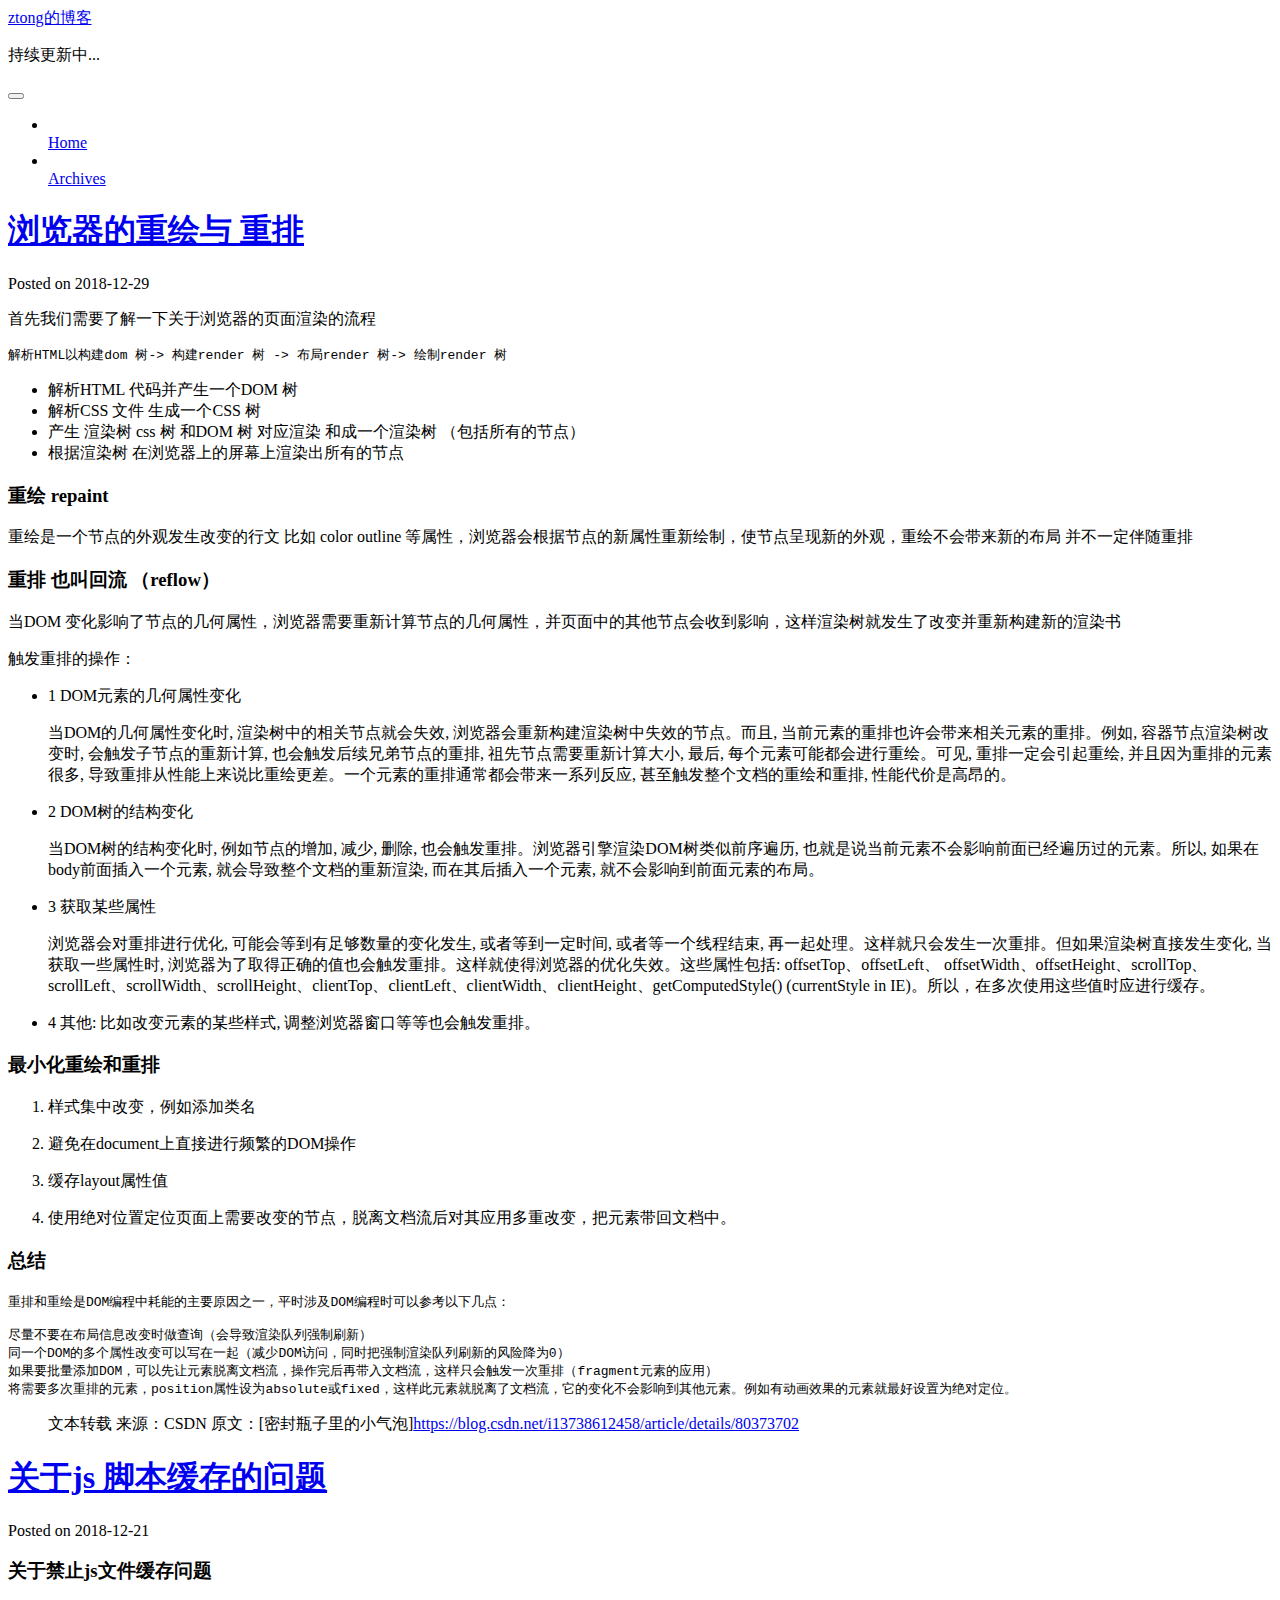
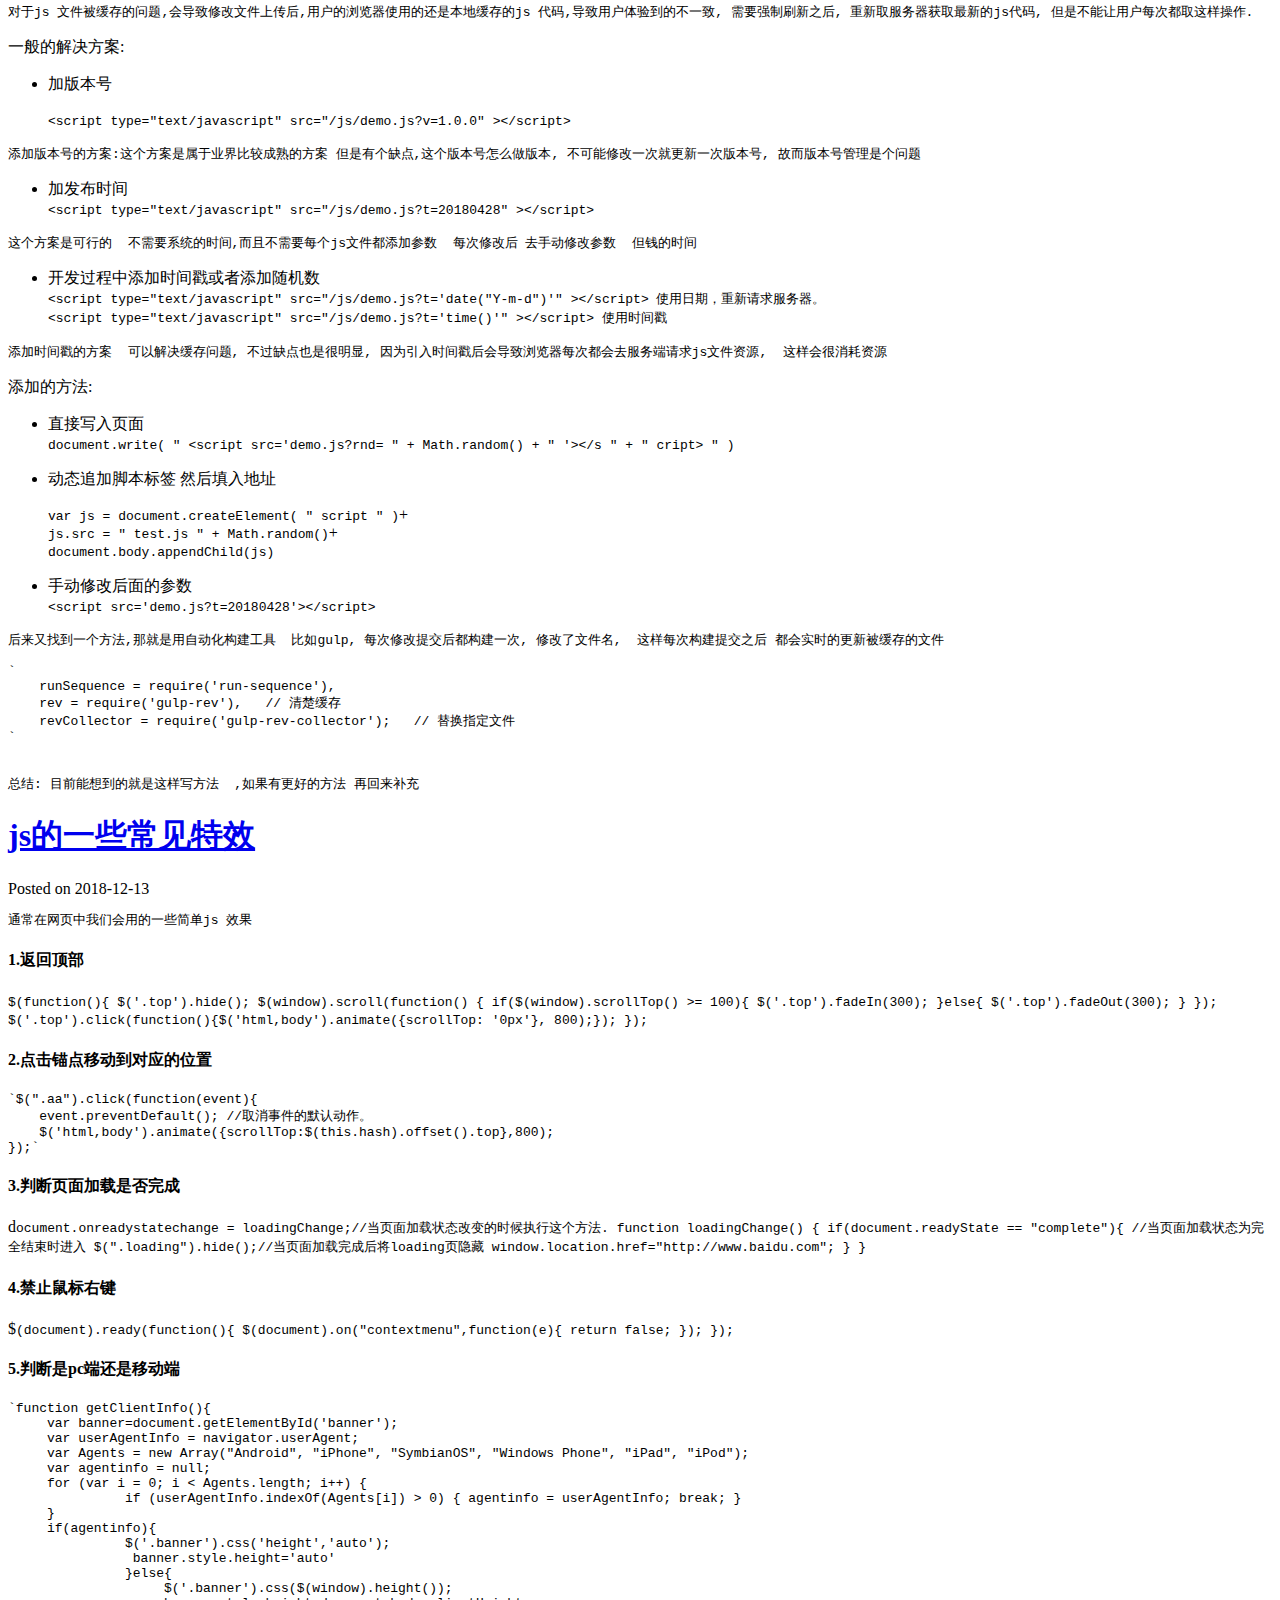
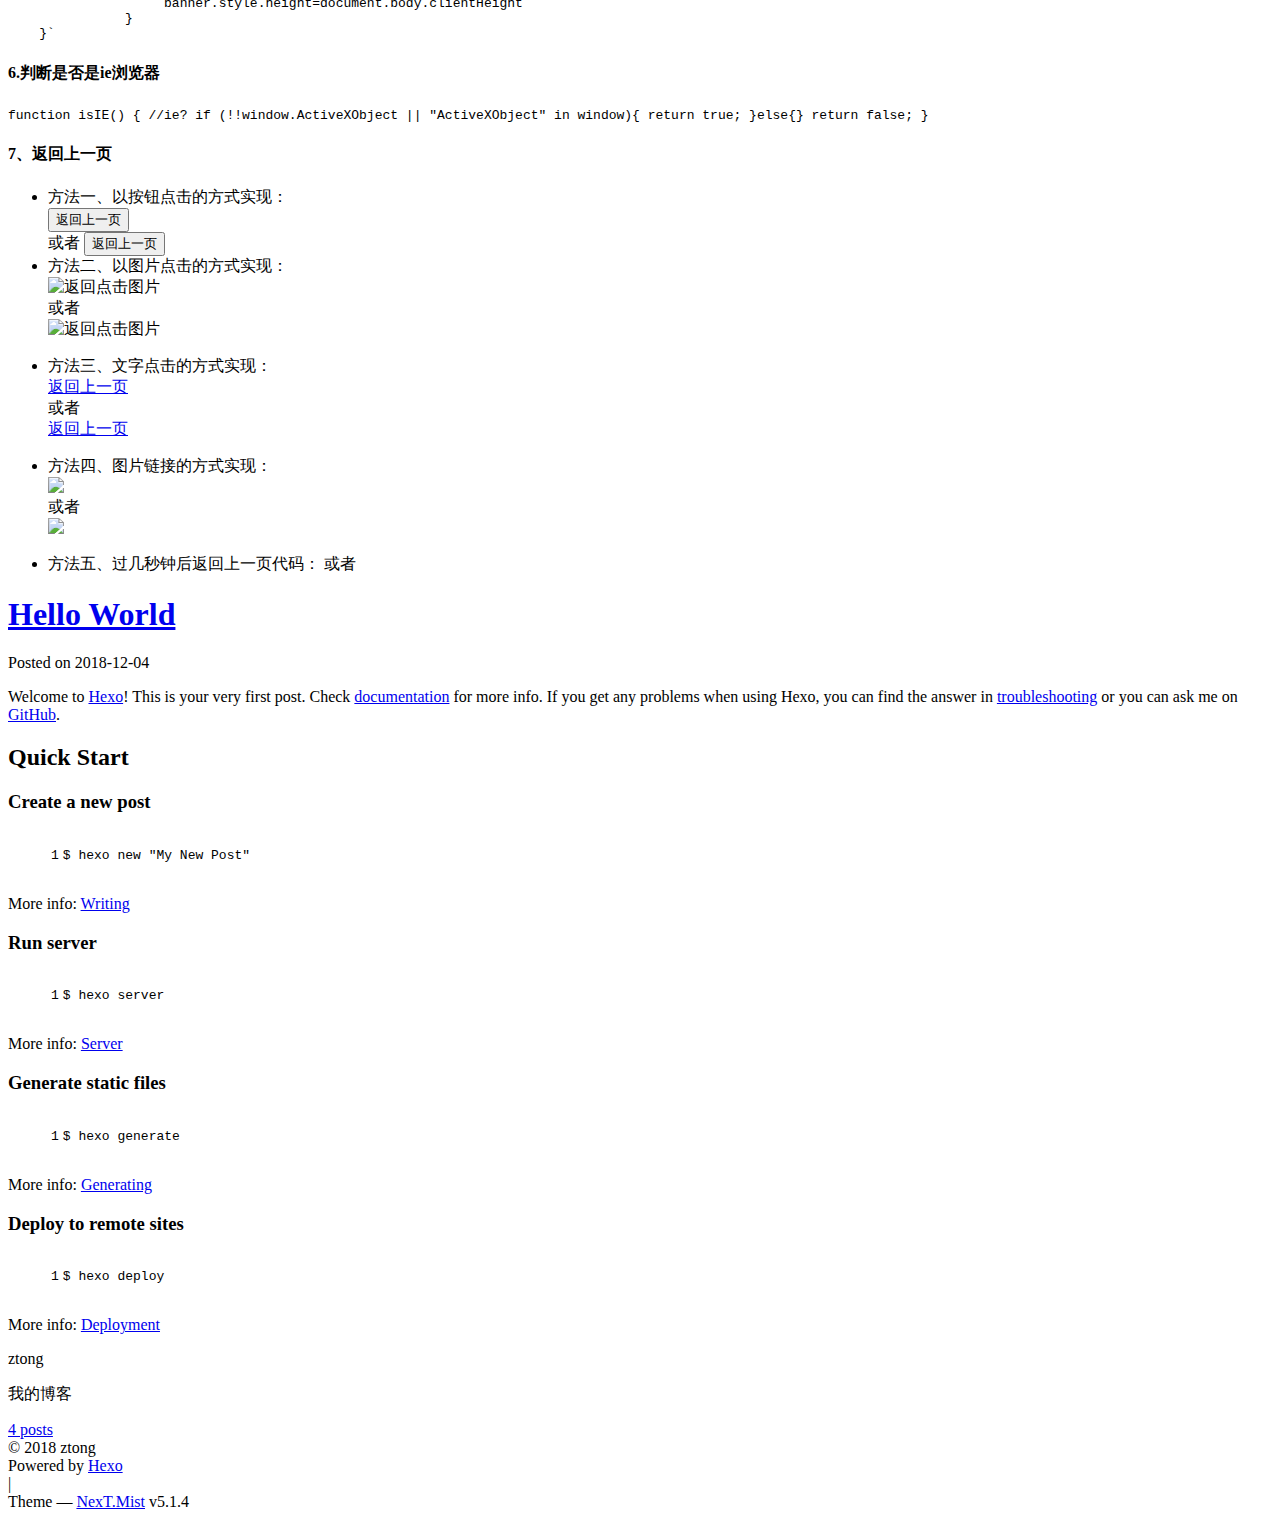
==== commit 84a712e9: "message" ====
--- a/index.html
+++ b/index.html
@@ -218,716 +218,6 @@
           <div id="content" class="content">
             
   <section id="posts" class="posts-expand">
-    
-      
-
-  
-
-  
-  
-  
-
-  <article class="post post-type-normal" itemscope="" itemtype="http://schema.org/Article">
-  
-  
-  
-  <div class="post-block">
-    <link itemprop="mainEntityOfPage" href="http://yoursite.com/home/2018/12/29/CSS Grid 系列(上)-Grid布局完整指南/">
-
-    <span hidden itemprop="author" itemscope="" itemtype="http://schema.org/Person">
-      <meta itemprop="name" content="ztong">
-      <meta itemprop="description" content="">
-      <meta itemprop="image" content="/home/images/avatar.gif">
-    </span>
-
-    <span hidden itemprop="publisher" itemscope="" itemtype="http://schema.org/Organization">
-      <meta itemprop="name" content="ztong的博客">
-    </span>
-
-    
-      <header class="post-header">
-
-        
-        
-          <h1 class="post-title" itemprop="name headline">
-                
-                <a class="post-title-link" href="/home/2018/12/29/CSS Grid 系列(上)-Grid布局完整指南/" itemprop="url">CSS Grid 系列(上)-Grid布局完整指南</a></h1>
-        
-
-        <div class="post-meta">
-          <span class="post-time">
-            
-              <span class="post-meta-item-icon">
-                <i class="fa fa-calendar-o"></i>
-              </span>
-              
-                <span class="post-meta-item-text">Posted on</span>
-              
-              <time title="Post created" itemprop="dateCreated datePublished" datetime="2018-12-29T17:39:26+08:00">
-                2018-12-29
-              </time>
-            
-
-            
-
-            
-          </span>
-
-          
-
-          
-            
-          
-
-          
-          
-
-          
-
-          
-
-          
-
-        </div>
-      </header>
-    
-
-    
-    
-    
-    <div class="post-body" itemprop="articleBody">
-
-      
-      
-
-      
-        
-          
-            <h3 id="CSS-Grid-系列-上-Grid布局完整指南"><a href="#CSS-Grid-系列-上-Grid布局完整指南" class="headerlink" title="CSS Grid 系列(上)-Grid布局完整指南"></a>CSS Grid 系列(上)-Grid布局完整指南</h3><blockquote>
-<p>本文转载于 [segmentfault   饥人谷] <a href="https://segmentfault.com/a/1190000012889793" target="_blank" rel="noopener">https://segmentfault.com/a/1190000012889793</a></p>
-</blockquote>
-<pre><code>by Chris House 
-译者：若愚老师
-想要更好的阅读体验可在饥人谷技术博客 查看原文
-
-CSS 网格布局(Grid Layout) 是CSS中最强大的布局系统。 这是一个二维系统，这意味着它可以同时处理列和行，不像 flexbox 那样主要是一维系统。 你可以通过将CSS规则应用于父元素（成为网格容器）和该元素的子元素（网格元素），来使用网格布局。
-</code></pre><h3 id="引言"><a href="#引言" class="headerlink" title="引言"></a>引言</h3><pre><code>CSS网格布局（又名“网格”）是一个二维的基于网格的布局系统，其目的只在于完全改变我们设计基于网格的用户界面的方式。 CSS一直用来布局网页，但一直都不完美。 一开始我们使用table 做布局，然后转向浮动、定位以及inline-block，但所有这些方法本质上都是 Hack 的方式，并且遗漏了很多重要的功能（例如垂直居中）。 Flexbox的出现在一定程度上解决了这个问题，但是它的目的是为了更简单的一维布局，而不是复杂的二维布局（Flexbox和Grid实际上一起工作得很好）。 只要我们一直在制作网站，我们就一直在为解决布局问题不断探索， 而Grid是第一个专门为解决布局问题而生的CSS模块。
-
-有两个东西，启发我写这篇指南。 第一个是雷切尔·安德鲁（Rachel Andrew）的书为CSS Grid布局准备。 这本书对网格布局做了彻底、清晰的介绍，也是是整篇文章的基础，我强烈建议你购买并阅读他的书。 我的另一个重要灵感是Chris Coyier的Flexbox完全指南，当需要查阅 flexbox 的一切资料时我就会找这篇文章。 这篇文章帮助了很多人学习 Flex 布局，也是 Google 上搜索“flexbox”关键字排名第一的文章。你会发现他的文章和我的很多相似之处，有最好的范例在那放着为什么咱不偷师学着写呢？
-
-本指南的目的是介绍网格概念，因为它们存在于最新版本的规范中。 因此我不会覆盖过时的IE语法，而且随着规范的成熟，我会尽最大努力保存更新本指南。
-</code></pre><h3 id="基础知识以及浏览器支持情况"><a href="#基础知识以及浏览器支持情况" class="headerlink" title="基础知识以及浏览器支持情况"></a>基础知识以及浏览器支持情况</h3><pre><code>一开始你需要使用display：grid把容器元素定义为一个网格，使用grid-template-columns和grid-template-rows设置列和行大小，然后使用grid-column 和 grid-row把它的子元素放入网格。 与flexbox类似，网格子元素的原始顺序不重要。 你的可以在 CSS 里以任意顺序放置它们，这使得使用媒体查询重新排列网格变得非常容易。 想象一下，我们需要定义整个页面的布局，然后为了适应不同的屏幕宽度完全重新排列，我们只需要几行CSS就能实现这个需求。 网格是有史以来最强大的CSS模块之一。
-
-截至2017年3月，许多浏览器都提供了原生的、不加前缀的对CSS Grid的支持，比如 Chrome（包括Android），Firefox，Safari（包括iOS）和Opera。 另一方面，Internet Explorer 10和11支持它，但需要使用过时的语法。 Edge浏览器已经宣布将支持标准的Grid语法，但暂未支持。
-
-浏览器支持的详细数据可在Caniuse查看。其中里面的数字表示该版本以上的浏览器支持Grid。
-桌面浏览器
-
-
-移动端 / 平板
-
-
-除了微软之外，浏览器制造商在 Grid 规范完全落地以前似乎并没有放手让 Gird 野生也长的打算。 这是一件好事，这意味着我们不需要再去学习各种浏览器兼容版本的旧语法。
-
-在生产环境中使用Grid只是时间问题，但现在是我们该学习的时候了。
-</code></pre><h3 id="重要术语"><a href="#重要术语" class="headerlink" title="重要术语"></a>重要术语</h3><pre><code>在深入了解网格的概念之前，理解术语是很重要的。 由于这里所涉及的术语在概念上都是相似的，如果不先记住它们在网格规范中定义的含义，则很容易将它们彼此混淆。 但是不用太担心，这些术语并不多。
-</code></pre><h4 id="Grid-Container"><a href="#Grid-Container" class="headerlink" title="Grid Container"></a>Grid Container</h4><pre><code>设置了 display: gird 的元素。 这是所有grid item的直接父项。 在下面的例子中，.container就是是 grid container。
-
-`&lt;div class=&quot;container&quot;&gt;
-&lt;div class=&quot;item item-1&quot;&gt;&lt;/div&gt;
-&lt;div class=&quot;item item-2&quot;&gt;&lt;/div&gt;
-&lt;div class=&quot;item item-3&quot;&gt;&lt;/div&gt;
-&lt;/div&gt; `
-</code></pre><h4 id="Grid-Item"><a href="#Grid-Item" class="headerlink" title="Grid Item"></a>Grid Item</h4><pre><code>Grid 容器的孩子（直接子元素）。下面的 .item 元素就是 grid item，但 .sub-item不是。
-
-`&lt;div class=&quot;container&quot;&gt;
-&lt;div class=&quot;item&quot;&gt;&lt;/div&gt; 
-&lt;div class=&quot;item&quot;&gt;
-    &lt;p class=&quot;sub-item&quot;&gt;&lt;/p&gt;
-&lt;/div&gt;
-&lt;div class=&quot;item&quot;&gt;&lt;/div&gt;
-&lt;/div&gt;`
-</code></pre><h4 id="Grid-Line"><a href="#Grid-Line" class="headerlink" title="Grid Line"></a>Grid Line</h4><pre><code>这个分界线组成网格结构。 它们既可以是垂直的（“column grid lines”），也可以是水平的（“row grid lines”），并位于行或列的任一侧。 下面例中的黄线就是一个列网格线。
-</code></pre><h4 id="Grid-Track"><a href="#Grid-Track" class="headerlink" title="Grid Track"></a>Grid Track</h4><pre><code>两个相邻网格线之间的空间。 你可以把它们想象成网格的列或行。 下面是第二行和第三行网格线之间的网格轨道。
-</code></pre><h4 id="Grid-Cell"><a href="#Grid-Cell" class="headerlink" title="Grid Cell"></a>Grid Cell</h4><pre><code>两个相邻的行和两个相邻的列网格线之间的空间。它是网格的一个“单元”。 下面是行网格线1和2之间以及列网格线2和3的网格单元。
-</code></pre><h4 id="Grid-Area"><a href="#Grid-Area" class="headerlink" title="Grid Area"></a>Grid Area</h4><pre><code>四个网格线包围的总空间。 网格区域可以由任意数量的网格单元组成。 下面是行网格线1和3以及列网格线1和3之间的网格区域。
-</code></pre><h4 id="Grid-属性列表"><a href="#Grid-属性列表" class="headerlink" title="Grid 属性列表"></a>Grid 属性列表</h4><pre><code>Grid Container 的全部属性
-
-`display
-grid-template-columns
-grid-template-rows
-grid-template-areas
-grid-template
-grid-column-gap
-grid-row-gap
-grid-gap
-justify-items
-align-items
-justify-content
-align-content
-grid-auto-columns
-grid-auto-rows
-grid-auto-flow
-grid
-Grid Items 的全部属性
-
-grid-column-start
-grid-column-end
-grid-row-start
-grid-row-end
-grid-column
-grid-row
-grid-area
-justify-self
-align-self`
-</code></pre><p>父容器(Grid Container)的属性</p>
-<h5 id="display"><a href="#display" class="headerlink" title="display"></a>display</h5><p>将元素定义为 grid contaienr，并为其内容建立新的网格格式化上下文(grid formatting context)。</p>
-<p>值:<br>    <code>grid - 生成一个块级(block-level)网格
-    inline-grid - 生成一个行级(inline-level)网格
-    subgrid - 如果你的 grid container 本身就是一个 grid item（即,嵌套网格），你可以使用这个属性来表示你想从它的父节点获取它的行/列的大小，而不是指定它自己的大小。
-    .container {
-    display: grid | inline-grid | subgrid;
-    }</code><br>注意：column, float, clear, 以及 vertical-align 对一个 grid container 没有影响</p>
-<h5 id="grid-template-columns-grid-template-rows"><a href="#grid-template-columns-grid-template-rows" class="headerlink" title="grid-template-columns / grid-template-rows"></a>grid-template-columns / grid-template-rows</h5><p>使用以空格分隔的多个值来定义网格的列和行。这些值表示轨道大小(track size)，它们之间的空格代表表格线(grid line)。</p>
-<pre><code>` .container {
-grid-template-columns: &lt;track-size&gt; ... | &lt;line-name&gt; &lt;track-size&gt; ...;
-grid-template-rows: &lt;track-size&gt; ... | &lt;line-name&gt; &lt;track-size&gt; ...;
-}
-`
-</code></pre><p>例子:</p>
-<pre><code>(如果未显示的给网格线命名)，轨道值之间仅仅有空格时，网格线会被自动分配数字名称：
-`.container {
-grid-template-columns: 40px 50px auto 50px 40px;
-grid-template-rows: 25% 100px auto;
-}`
-
-
-但你可以给网格线指定确切的命名。 注意中括号里的网格线命名语法：
-
-`.container {
-grid-template-columns: [first] 40px [line2] 50px [line3] auto [col4-start] 50px [five] 40px [end];
-grid-template-rows: [row1-start] 25% [row1-end] 100px [third-line] auto [last-line];
-}`
-
-
-需要注意的是，一个网格线可以有不止一个名字。例如，这里第2条网格线有两个名字：row1-end 和 `row2-start：
-
-.container {
-grid-template-rows: [row1-start] 25% [row1-end row2-start] 25% [row2-end];
-}`
-</code></pre><p>如果你的定义中包含重复的部分，则可以使用repeat() 符号来简化写法：</p>
-<pre><code>`.container {
-grid-template-columns: repeat(3, 20px [col-start]) 5%;
-}`
-</code></pre><p>上面的写法和下面等价：</p>
-<pre><code>`.container {
-grid-template-columns: 20px [col-start] 20px [col-start] 20px [col-start] 5%;
-}
-“fr”单位允许您将轨道大小设置为网格容器自由空间的一部分。 例如，下面的代码会将每个 grid item 为 grid container 宽度的三分之一：`
-
-`.container {
-grid-template-columns: 1fr 1fr 1fr;
-}`
-</code></pre><p>自由空间是在排除所有不可伸缩的 grid item 之后计算得到的。 在下面的示例中，fr单位可用的自由空间总量不包括50px:</p>
-<pre><code>`.container {
-grid-template-columns: 1fr 50px 1fr 1fr;
-}`
-</code></pre><h5 id="grid-template-areas"><a href="#grid-template-areas" class="headerlink" title="grid-template-areas"></a>grid-template-areas</h5><p>通过引用 grid-area属性指定的网格区域的名称来定义网格模板。 重复网格区域的名称导致内容扩展到这些单元格。 点号表示一个空单元格。 语法本身提供了网格结构的可视化。</p>
-<p>值：</p>
-<pre><code>`&lt;grid-area-name&gt; - 使用 grid-area 属性设置的网格区域的名称
-. - 点号代表一个空网格单元
-none - 没有定义网格区域
-举例：
-
-.item-a {
-grid-area: header;
-}
-.item-b {
-grid-area: main;
-}
-.item-c {
-grid-area: sidebar;
-}
-.item-d {
-grid-area: footer;
-}
-
-.container {
-grid-template-columns: 50px 50px 50px 50px;
-grid-template-rows: auto;
-grid-template-areas: 
-    &quot;header header header header&quot;
-    &quot;main main . sidebar&quot;
-    &quot;footer footer footer footer&quot;;
-}`
-</code></pre><p>这将创建一个四列宽三行高的网格。 整个第一行将由 header 区域组成。 中间一行将由两个 main 区域、一个空单元格和一个 sidebar 区域组成。 最后一行是footer区域组成。<br>你的声明中的每一行都需要有相同数量的单元格。</p>
-<p>您可以使用任意数量的相邻的.来声明单个空单元格。 只要这些点号之间没有空格，他们就代表了一个单一的单元格。</p>
-<p>需要注意的是你不是在用这个语法命名网格线，而是在命名区域。 当你使用这种语法时，区域两端的网格线实际上是自动命名的。 比如，如果网格区域的名称是foo，那么区域的起始的行网格线和列网格线名称是 foo-start，并且区域终点的行网格线和列网格线名称是 foo-end。 这意味着某些网格线可能有多个名称，比如上面的例子中最左边的一条网格线有三个名字：header-start，main-start 和 footer-start。</p>
-<h5 id="grid-template"><a href="#grid-template" class="headerlink" title="grid-template"></a>grid-template</h5><p>在单个声明中定义 grid-template-rows、grid-template-columns、grid-template-areas 的简写。</p>
-<p>值：<br>    <code>none - 将三个属性都设置为其初始值
-    subgrid - 把 grid-template-rows 和 grid-template-columns 设置为 subgrid, 并且 grid-template-areas 设置为初始值
-    grid-template-rows / &lt;grid-template-columns - 把 grid-template-columns 和 grid-template-rows 设置为指定值, 与此同时, 设置 grid-template-areas 为 none
-    .container {
-    grid-template: none | subgrid | &lt;grid-template-rows&gt; / &lt;grid-template-columns&gt;;
-    }</code><br>它也可以使用一个更复杂但相当方便的语法来指定这三个值。 一个例子：<br>    `<br>    .container {<br>    grid-template:<br>        [row1-start] “header header header” 25px [row1-end]<br>        [row2-start] “footer footer footer” 25px [row2-end]<br>        / auto 50px auto;<br>    }<br>    以上等价于：</p>
-<pre><code>.container {
-grid-template-rows: [row1-start] 25px [row1-end row2-start] 25px [row2-end];
-grid-template-columns: auto 50px auto;
-grid-template-areas: 
-    &quot;header header header&quot; 
-    &quot;footer footer footer&quot;;
-}`
-</code></pre><p>由于 grid-template 不会重置隐式网格属性（grid-auto-columns，grid-auto-rows和grid-auto-flow），而这可能是大多数情况下你想要做的。因此建议使用grid属性来代替grid-template。</p>
-<h5 id="grid-column-gap-grid-row-gap"><a href="#grid-column-gap-grid-row-gap" class="headerlink" title="grid-column-gap / grid-row-gap"></a>grid-column-gap / grid-row-gap</h5><p>指定网格线的大小，你可以把它想象为设置列/行之间的间距的宽度。</p>
-<p>值：</p>
-<pre><code>`line-size - 一个长度值
-.container {
-grid-column-gap: &lt;line-size&gt;;
-grid-row-gap: &lt;line-size&gt;;
-}
-举例：
-
-.container {
-grid-template-columns: 100px 50px 100px;
-grid-template-rows: 80px auto 80px; 
-grid-column-gap: 10px;
-grid-row-gap: 15px;
-}
-</code></pre><p>`</p>
-<p>只能在列/行之间创建缝隙，而不是在外部边缘创建。</p>
-<pre><code>`grid-gap
-grid-row-gap 和 grid-column-gap 的缩写
-
-.container {
-grid-gap: &lt;grid-row-gap&gt; &lt;grid-column-gap&gt;;
-}
-Example:
-
-.container {
-grid-template-columns: 100px 50px 100px;
-grid-template-rows: 80px auto 80px; 
-grid-gap: 10px 15px;
-}`
-</code></pre><p>如果没有指定 grid-row-gap，则会被设置为与 grid-column-gap 相同的值。</p>
-<h5 id="justify-items"><a href="#justify-items" class="headerlink" title="justify-items"></a>justify-items</h5><p>沿着行轴对齐网格内的内容（与之对应的是 align-items, 即沿着列轴对齐），该值适用于容器内的所有的 grid items。</p>
-<p>值：</p>
-<pre><code>`start: 内容与网格区域的左端对齐
-end: 内容与网格区域的右端对齐
-center: 内容位于网格区域的中间位置
-stretch: 内容宽度占据整个网格区域空间(这是默认值)
-.container {
-justify-items: start | end | center | stretch;
-}
-举例：
-
-.container {
-justify-items: start;
-}
-
-
-.container{
-justify-items: end;
-}
-
-
-.container {
-justify-items: center;
-}
-
-
-.container {
-justify-items: stretch;
-}`
-</code></pre><p>也可以通过给单个 grid item 设置justify-self属性来达到上述效果。</p>
-<h5 id="align-items"><a href="#align-items" class="headerlink" title="align-items"></a>align-items</h5><p>沿着列轴对齐grid item 里的内容（与之对应的是使用 justify-items 设置沿着行轴对齐），该值适用于容器内的所有 grid items。</p>
-<p>值：</p>
-<pre><code>`start: 内容与网格区域的顶端对齐
-end: 内容与网格区域的底部对齐
-center: 内容位于网格区域的垂直中心位置
-stretch: 内容高度占据整个网格区域空间(这是默认值)
-.container {
-align-items: start | end | center | stretch;
-}
-举例:
-
-.container {
-align-items: start;
-}
-
-
-.container {
-align-items: end;
-}
-
-
-.container {
-align-items: center;
-}
-
-
-.container {
-align-items: stretch;
-}
-</code></pre><p>`<br>也可以通过给单个 grid item 设置align-self属性来达到上述效果。</p>
-<h5 id="justify-content"><a href="#justify-content" class="headerlink" title="justify-content"></a>justify-content</h5><p>有时，网格的总大小可能小于其网格容器的大小。如果你的所有 grid items 都使用像px这样的非弹性单位来设置大小，则可能发生这种情况。此时，你可以设置网格容器内的网格的对齐方式。 此属性沿着行轴对齐网格（与之对应的是 align-content, 沿着列轴对齐）。</p>
-<p>值：</p>
-<pre><code>`start - 网格与网格容器的左边对齐
-end - 网格与网格容器的右边对齐
-center - 网格与网格容器的中间对齐
-stretch - 调整g rid item 的大小，让宽度填充整个网格容器
-space-around - 在 grid item 之间设置均等宽度的空白间隙，其外边缘间隙大小为中间空白间隙宽度的一半
-space-between - 在 grid item 之间设置均等宽度空白间隙，其外边缘无间隙
-space-evenly - 在每个 grid item 之间设置均等宽度的空白间隙，包括外边缘
-.container {
-justify-content: start | end | center | stretch | space-around | space-between | space-evenly;  
-}
-举例：
-
-.container {
-justify-content: start;
-}
-
-
-.container {
-justify-content: end; 
-}
-
-
-.container {
-justify-content: center;  
-}
-
-
-.container {
-justify-content: stretch; 
-}
-
-
-.container {
-justify-content: space-around;  
-}
-
-
-.container {
-justify-content: space-between; 
-}
-
-
-.container {
-justify-content: space-evenly;  
-}`
-</code></pre><h5 id="align-content"><a href="#align-content" class="headerlink" title="align-content"></a>align-content</h5><p>有时，网格的总大小可能小于其网格容器的大小。如果你的所有 grid items 都使用像px这样的非弹性单位来设置大小，则可能发生这种情况。此时，你可以设置网格容器内的网格的对齐方式。 此属性沿着列轴对齐网格（与之对应的是 justify-content, 即沿着行轴对齐）。</p>
-<p>值：</p>
-<pre><code>`start - 网格与网格容器的顶部对齐
-end - 网格与网格容器的底部对齐
-center - 网格与网格容器的中间对齐
-stretch - 调整 grid item 的大小，让高度填充整个网格容器
-space-around - 在 grid item 之间设置均等宽度的空白间隙，其外边缘间隙大小为中间空白间隙宽度的一半
-space-between - 在 grid item 之间设置均等宽度空白间隙，其外边缘无间隙
-space-evenly - 在每个 grid item 之间设置均等宽度的空白间隙，包括外边缘
-.container {
-align-content: start | end | center | stretch | space-around | space-between | space-evenly;  
-}
-举例：
-
-.container {
-align-content: start; 
-}
-.container {
-align-content: end; 
-}
-.container {
-align-content: center;  
-}
-.container {
-align-content: stretch; 
-}
-.container {
-align-content: space-around;  
-}
-.container {
-align-content: space-between; 
-}
-.container {
-align-content: space-evenly;  
-}
-</code></pre><p>`</p>
-<h5 id="grid-auto-columns-grid-auto-rows"><a href="#grid-auto-columns-grid-auto-rows" class="headerlink" title="grid-auto-columns / grid-auto-rows"></a>grid-auto-columns / grid-auto-rows</h5><p>指定自动生成的网格轨道（又名隐式网格轨道）的大小。 隐式网格轨道在你显式的定位超出指定网格范围的行或列（使用 grid-template-rows/grid-template-columns）时被创建。</p>
-<p>值：</p>
-<pre><code>`&lt;track-size&gt; - 可以是一个长度值，一个百分比值，或者一个自由空间的一部分（使用 fr 单位）
-.container {
-grid-auto-columns: &lt;track-size&gt; ...;
-grid-auto-rows: &lt;track-size&gt; ...;
-}
-为了说明如何创建隐式网格轨道，思考如下代码：
-
-.container {
-grid-template-columns: 60px 60px;
-grid-template-rows: 90px 90px
-}`
-</code></pre><p>这里创建了一个 2x2的网格。</p>
-<p>但是，现在想象一下，使用 grid-column 和 grid-row 来定位你的网格项目，如下所示：</p>
-<pre><code>`.item-a {
-grid-column: 1 / 2;
-grid-row: 2 / 3;
-}
-.item-b {
-grid-column: 5 / 6;
-grid-row: 2 / 3;
-}
-</code></pre><p>`</p>
-<p>这里我们指定 .item-b开始于列网格线 5 并结束于在列网格线 6，但我们并未定义列网格线 5 或 6。因为我们引用不存在的网格线，宽度为0的隐式轨道的就会被创建用与填补间隙。我们可以使用 grid-auto-columns 和 grid-auto-rows属性来指定这些隐式轨道的宽度：</p>
-<pre><code>`.container {
-grid-auto-columns: 60px;
-}
-</code></pre><p>`</p>
-<h5 id="grid-auto-flow"><a href="#grid-auto-flow" class="headerlink" title="grid-auto-flow"></a>grid-auto-flow</h5><p>如果你存在没有显示指明放置在网格上的 grid item，则自动放置算法会自动放置这些项目。 而该属性则用于控制自动布局算法的工作方式。</p>
-<p>值：</p>
-<pre><code>`row - 告诉自动布局算法依次填充每行，根据需要添加新行
-column - 告诉自动布局算法依次填充每列，根据需要添加新列
-dense - 告诉自动布局算法，如果后面出现较小的 grid item，则尝试在网格中填充空洞
-.container {
-grid-auto-flow: row | column | row dense | column dense
-}
-需要注意的是，dense 可能导致您的 grid item 乱序。
-
-举例， 考虑如下 HTML：
-
-&lt;section class=&quot;container&quot;&gt;
-&lt;div class=&quot;item-a&quot;&gt;item-a&lt;/div&gt;
-&lt;div class=&quot;item-b&quot;&gt;item-b&lt;/div&gt;
-&lt;div class=&quot;item-c&quot;&gt;item-c&lt;/div&gt;
-&lt;div class=&quot;item-d&quot;&gt;item-d&lt;/div&gt;
-&lt;div class=&quot;item-e&quot;&gt;item-e&lt;/div&gt;
-&lt;/section&gt;
-你定义一个有5列和2行的网格，并将 grid-auto-flow 设置为 row（这也是默认值）：
-
-.container {
-display: grid;
-grid-template-columns: 60px 60px 60px 60px 60px;
-grid-template-rows: 30px 30px;
-grid-auto-flow: row;
-}
-当把 grid item 放在网格上时，你只把其中两个设置了固定的位置：
-
-.item-a {
-grid-column: 1;
-grid-row: 1 / 3;
-}
-.item-e {
-grid-column: 5;
-grid-row: 1 / 3;
-}
-因为我们将 grid-auto-flow 设置为row，所以我们的grid就像这样。 注意观察我们没有做设置的三个项目（item-b，item-c和item-d）是如何在剩余的行水平摆放位置的：
-
-
-
-如果我们将 grid-auto-flow 设置为 column，则 item-b，item-c 和 item-d 以列的顺序上下摆放：
-
-.container {
-display: grid;
-grid-template-columns: 60px 60px 60px 60px 60px;
-grid-template-rows: 30px 30px;
-grid-auto-flow: column;
-}`
-</code></pre><h5 id="grid"><a href="#grid" class="headerlink" title="grid"></a>grid</h5><p>在单个属性中设置所有以下属性的简写：grid-template-rows，grid-template-columns，grid-template-areas，grid-auto-rows，grid-auto-columns和grid-auto-flow。 它同时也将 sets grid-column-gap 和 grid-row-gap 设置为它们的初始值，即使它们不能被此属性显示设置。</p>
-<p>值：</p>
-<pre><code>`none - 将所有子属性设置为其初始值
-&lt;grid-template-rows&gt; / &lt;grid-template-columns&gt; - 将 grid-template-rows 和 grid-template-columns 分别设置为指定值，将所有其他子属性设置为其初始值
-&lt;grid-auto-flow&gt; [&lt;grid-auto-rows&gt; [ / &lt;grid-auto-columns&gt;] ] - 接受所有与grid-auto-flow，grid-auto-rows和grid-auto-columns相同的值。 如果省略grid-auto-columns，则将其设置为为grid-auto-rows指定的值。 如果两者都被省略，则它们被设置为它们的初始值
-.container {
-    grid: none | &lt;grid-template-rows&gt; / &lt;grid-template-columns&gt; | &lt;grid-auto-flow&gt; [&lt;grid-auto-rows&gt; [/ &lt;grid-auto-columns&gt;]];
-}
-举例：
-
-以下代码写法等价
-
-.container {
-grid: 200px auto / 1fr auto 1fr;
-}
-.container {
-grid-template-rows: 200px auto;
-grid-template-columns: 1fr auto 1fr;
-grid-template-areas: none;
-}
-以下代码写法等价
-
-.container {
-grid: column 1fr / auto;
-}
-.container {
-grid-auto-flow: column;
-grid-auto-rows: 1fr;
-grid-auto-columns: auto;
-}`
-</code></pre><p>它也可用使用一个更复杂但相当方便的语法来一次设置所有内容。 你可以指定 grid-template-areas、grid-template-rows 以及 grid-template-columns，并将所有其他子属性设置为其初始值。 你现在所做的是在其网格区域内，指定网格线名称和内联轨道大小。 可以看下面的例子：</p>
-<pre><code>`.container {
-grid: [row1-start] &quot;header header header&quot; 1fr [row1-end]
-        [row2-start] &quot;footer footer footer&quot; 25px [row2-end]
-        / auto 50px auto;
-}`
-</code></pre><p>上述代码等价于</p>
-<pre><code>`.container {
-grid-template-areas: 
-    &quot;header header header&quot;
-    &quot;footer footer footer&quot;;
-grid-template-rows: [row1-start] 1fr [row1-end row2-start] 25px [row2-end];
-grid-template-columns: auto 50px auto;    
-}`
-</code></pre><h5 id="孩子-Grid-Items-的属性"><a href="#孩子-Grid-Items-的属性" class="headerlink" title="孩子(Grid Items)的属性"></a>孩子(Grid Items)的属性</h5><p>grid-column-start / grid-column-end / grid-row-start /grid-row-end<br>使用特定的网格线确定 grid item 在网格内的位置。grid-column-start/grid-row-start 属性表示grid item的网格线的起始位置，grid-column-end/grid-row-end属性表示网格项的网格线的终止位置。</p>
-<p>值：</p>
-<pre><code>`&lt;line&gt;: 可以是一个数字来指代相应编号的网格线，也可使用名称指代相应命名的网格线
-span &lt;number&gt;: 网格项将跨越指定数量的网格轨道
-span &lt;name&gt;: 网格项将跨越一些轨道，直到碰到指定命名的网格线
-auto: 自动布局， 或者自动跨越， 或者跨越一个默认的轨道
-.item {
-grid-column-start: &lt;number&gt; | &lt;name&gt; | span &lt;number&gt; | span &lt;name&gt; | auto
-grid-column-end: &lt;number&gt; | &lt;name&gt; | span &lt;number&gt; | span &lt;name&gt; | auto
-grid-row-start: &lt;number&gt; | &lt;name&gt; | span &lt;number&gt; | span &lt;name&gt; | auto
-grid-row-end: &lt;number&gt; | &lt;name&gt; | span &lt;number&gt; | span &lt;name&gt; | auto
-}
-举例：
-
-.item-a {
-grid-column-start: 2;
-grid-column-end: five;
-grid-row-start: row1-start
-grid-row-end: 3
-}
-
-
-.item-b {
-grid-column-start: 1;
-grid-column-end: span col4-start;
-grid-row-start: 2
-grid-row-end: span 2
-}`
-</code></pre><p>如果没有声明 grid-column-end / grid-row-end，默认情况下，该网格项将跨越1个轨道。</p>
-<p>网格项可以相互重叠。 您可以使用z-index来控制它们的堆叠顺序。</p>
-<h5 id="grid-column-grid-row"><a href="#grid-column-grid-row" class="headerlink" title="grid-column / grid-row"></a>grid-column / grid-row</h5><p>grid-column-start + grid-column-end, 和 grid-row-start + grid-row-end 的简写形式。</p>
-<p>值：</p>
-<pre><code>`&lt;start-line&gt; / &lt;end-line&gt; - 每个值的用法都和属性分开写时的用法一样
-.item {
-grid-column: &lt;start-line&gt; / &lt;end-line&gt; | &lt;start-line&gt; / span &lt;value&gt;;
-grid-row: &lt;start-line&gt; / &lt;end-line&gt; | &lt;start-line&gt; / span &lt;value&gt;;
-}
-举例：
-
-.item-c {
-grid-column: 3 / span 2;
-grid-row: third-line / 4;
-}
-</code></pre><p>`<br>如果没有指定结束行值，则该网格项默认跨越1个轨道。</p>
-<h5 id="grid-area"><a href="#grid-area" class="headerlink" title="grid-area"></a>grid-area</h5><p>给 grid item 进行命名以便于使用 grid-template-areas 属性创建模板时来进行引用。另外也可以做为 grid-row-start + grid-column-start + grid-row-end + grid-column-end 的简写形式。</p>
-<p>值：</p>
-<pre><code>`&lt;name&gt; - 你的命名
-&lt;row-start&gt; / &lt;column-start&gt; / &lt;row-end&gt; /&lt;column-end&gt; - 可以是数字，也可以是网格线的名字
-.item {
-grid-area: &lt;name&gt; | &lt;row-start&gt; / &lt;column-start&gt; / &lt;row-end&gt; / &lt;column-end&gt;;
-}
-举例:
-
-给一个网格项命名
-
-.item-d {
-grid-area: header
-}
-作为 grid-row-start + grid-column-start + grid-row-end + grid-column-end 的简写:
-
-.item-d {
-grid-area: 1 / col4-start / last-line / 6
-}`
-</code></pre><h5 id="justify-self"><a href="#justify-self" class="headerlink" title="justify-self"></a>justify-self</h5><p>沿着行轴对齐grid item 里的内容（与之对应的是 align-self, 即沿列轴对齐）。 此属性对单个网格项内的内容生效。</p>
-<p>值：</p>
-<pre><code>`start - 将内容对齐到网格区域的左端
-end - 将内容对齐到网格区域的右端
-center - 将内容对齐到网格区域的中间
-stretch - 填充网格区域的宽度 (这是默认值)
-举例：
-
-.item-a {
-justify-self: start;
-}
-
-
-.item-a {
-justify-self: end;
-}
-
-
-.item-a {
-justify-self: center;
-}
-
-
-.item-a {
-justify-self: stretch;
-}`
-</code></pre><p>要为网格中的所有grid items 设置对齐方式，也可以通过 justify-items 属性在网格容器上设置此行为。</p>
-<h5 id="align-self"><a href="#align-self" class="headerlink" title="align-self"></a>align-self</h5><p>沿着列轴对齐grid item 里的内容（与之对应的是 justify-self, 即沿行轴对齐）。 此属性对单个网格项内的内容生效。</p>
-<p>值：</p>
-<pre><code>`start - 将内容对齐到网格区域的顶部
-end - 将内容对齐到网格区域的底部
-center - 将内容对齐到网格区域的中间
-stretch - 填充网格区域的高度 (这是默认值)
-.item {
-align-self: start | end | center | stretch;
-}
-举例:
-
-.item-a {
-align-self: start;
-}
-
-
-.item-a {
-align-self: end;
-}
-
-
-.item-a {
-align-self: center;
-}
-
-
-.item-a {
-align-self: stretch;
-}`
-</code></pre><p> 要为网格中的所有grid items 统一设置对齐方式，也可以通过 align-items 属性在网格容器上设置此行为。</p>
-
-          
-        
-      
-    </div>
-    
-    
-    
-
-    
-
-    
-
-    
-
-    <footer class="post-footer">
-      
-
-      
-
-      
-
-      
-      
-        <div class="post-eof"></div>
-      
-    </footer>
-  </div>
-  
-  
-  
-  </article>
-
-
     
       
 
@@ -1598,7 +888,7 @@
               
                 <a href="/home/archives/">
               
-                  <span class="site-state-item-count">5</span>
+                  <span class="site-state-item-count">4</span>
                   <span class="site-state-item-name">posts</span>
                 </a>
               </div>
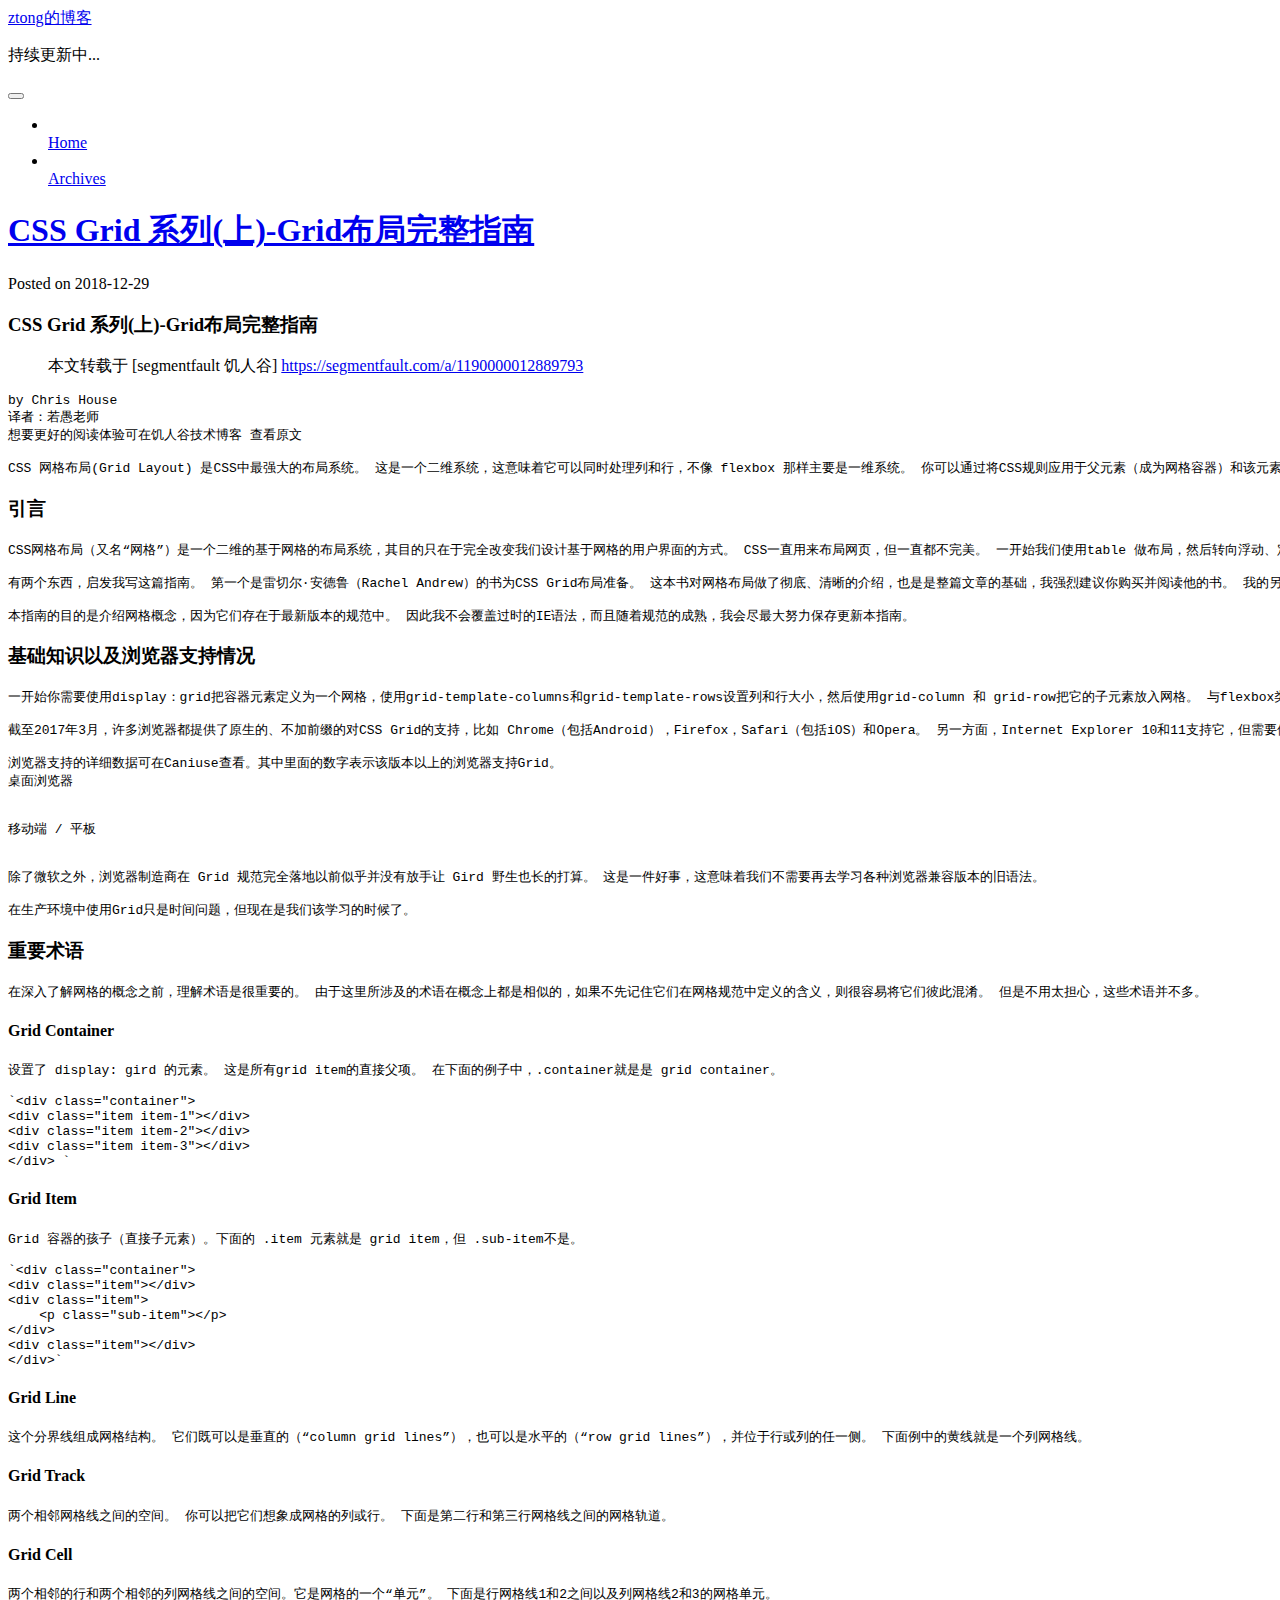
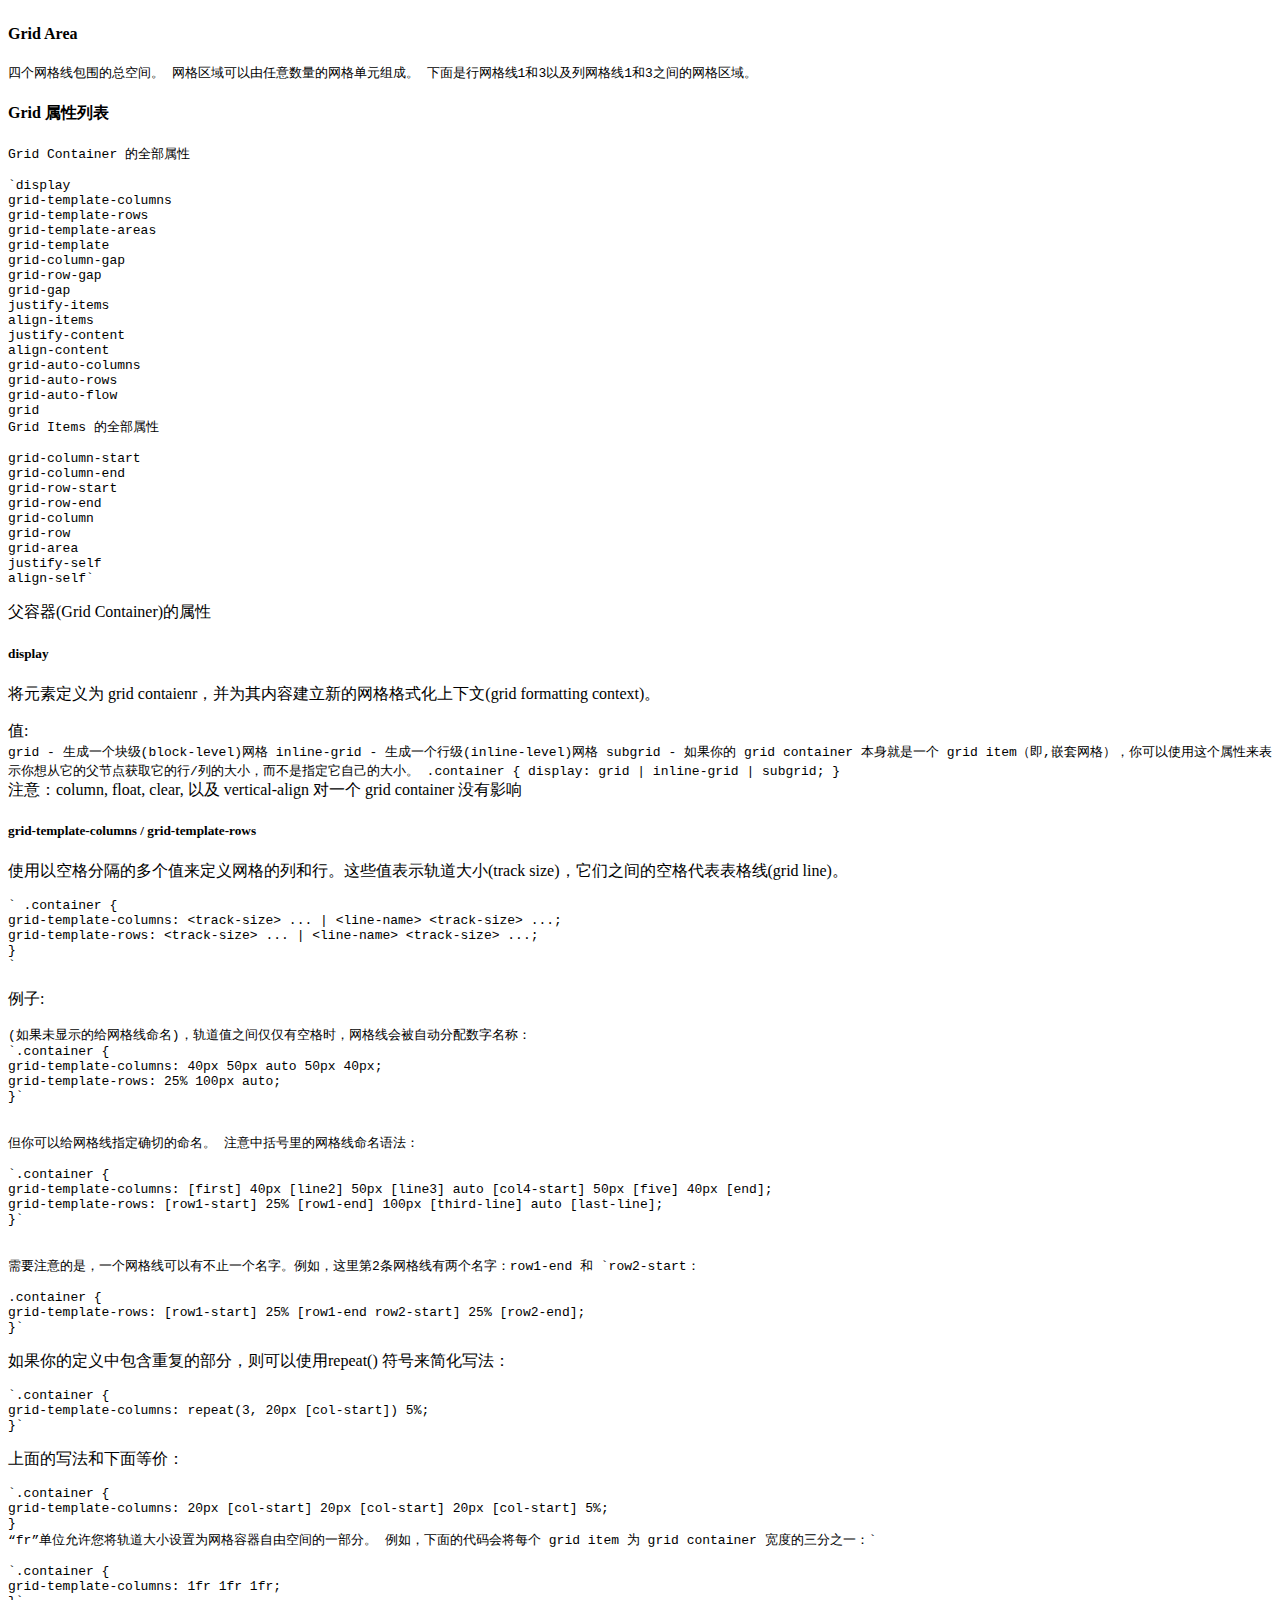
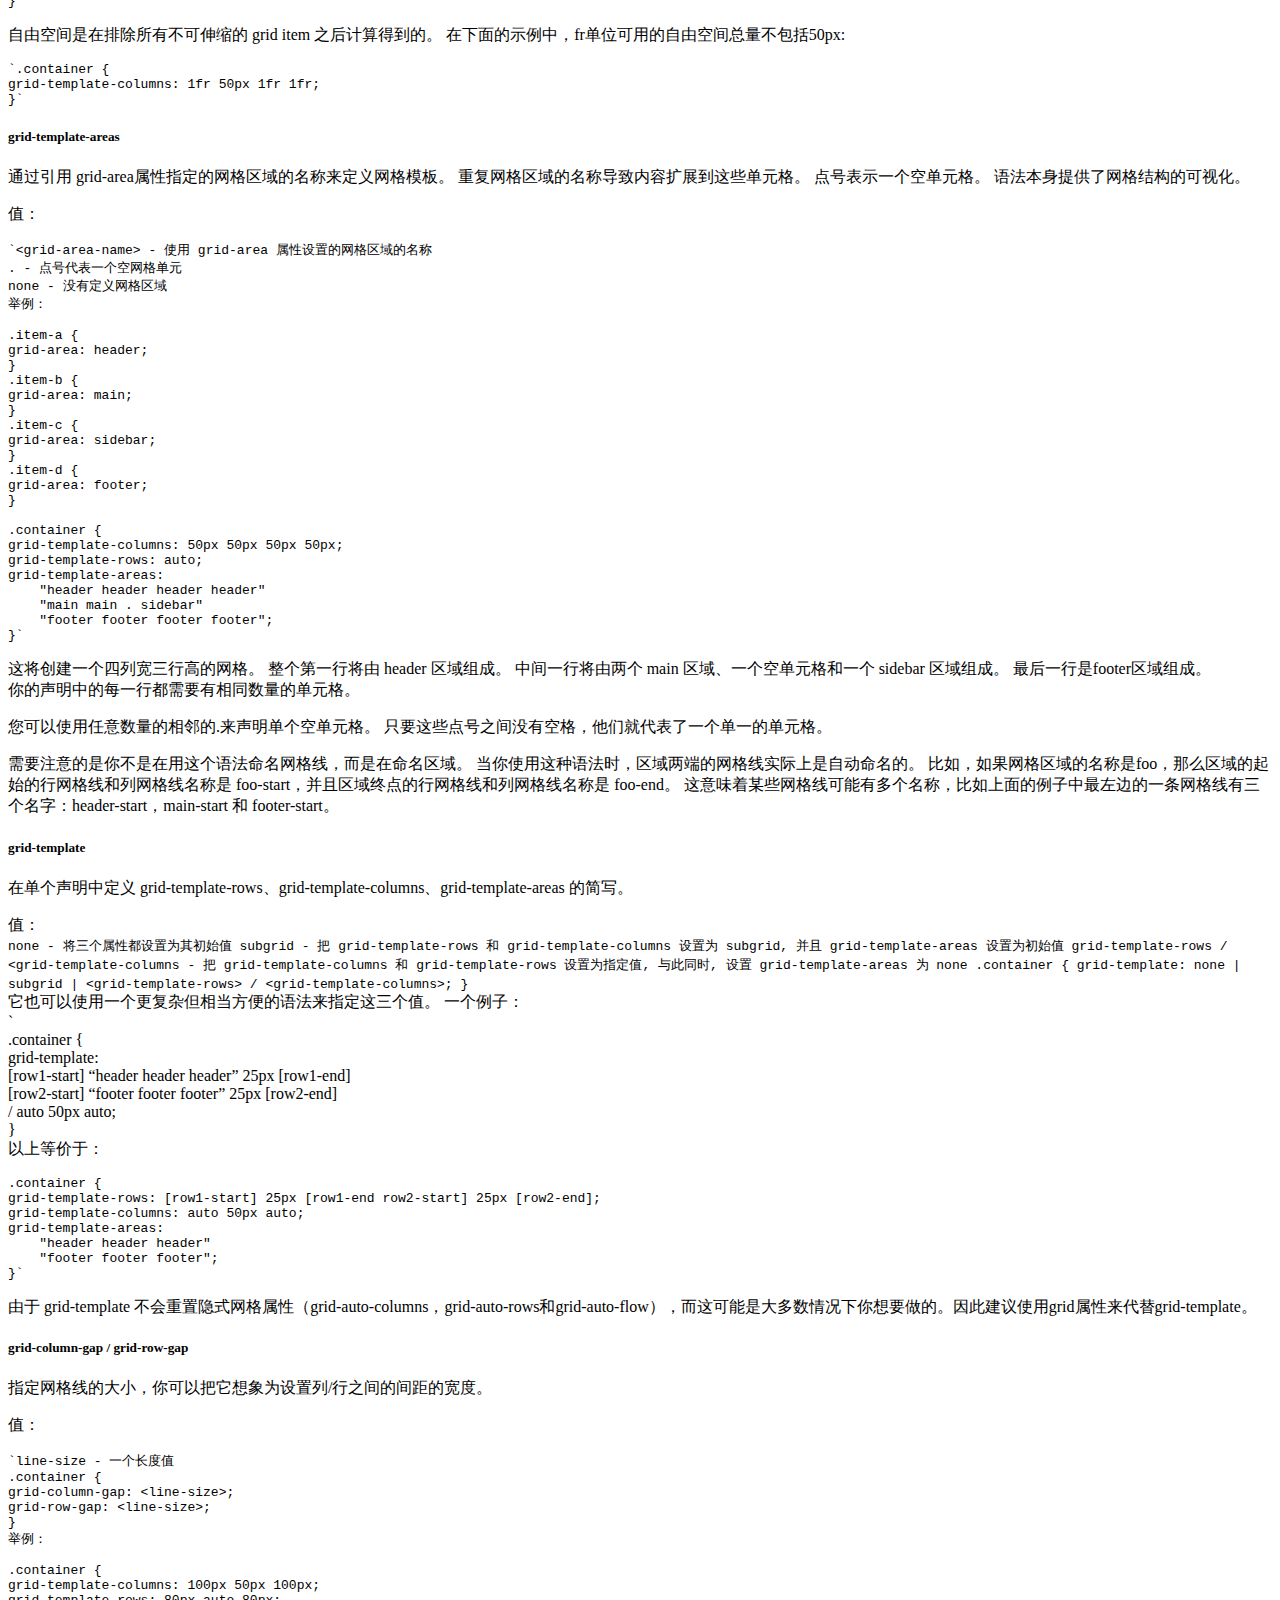
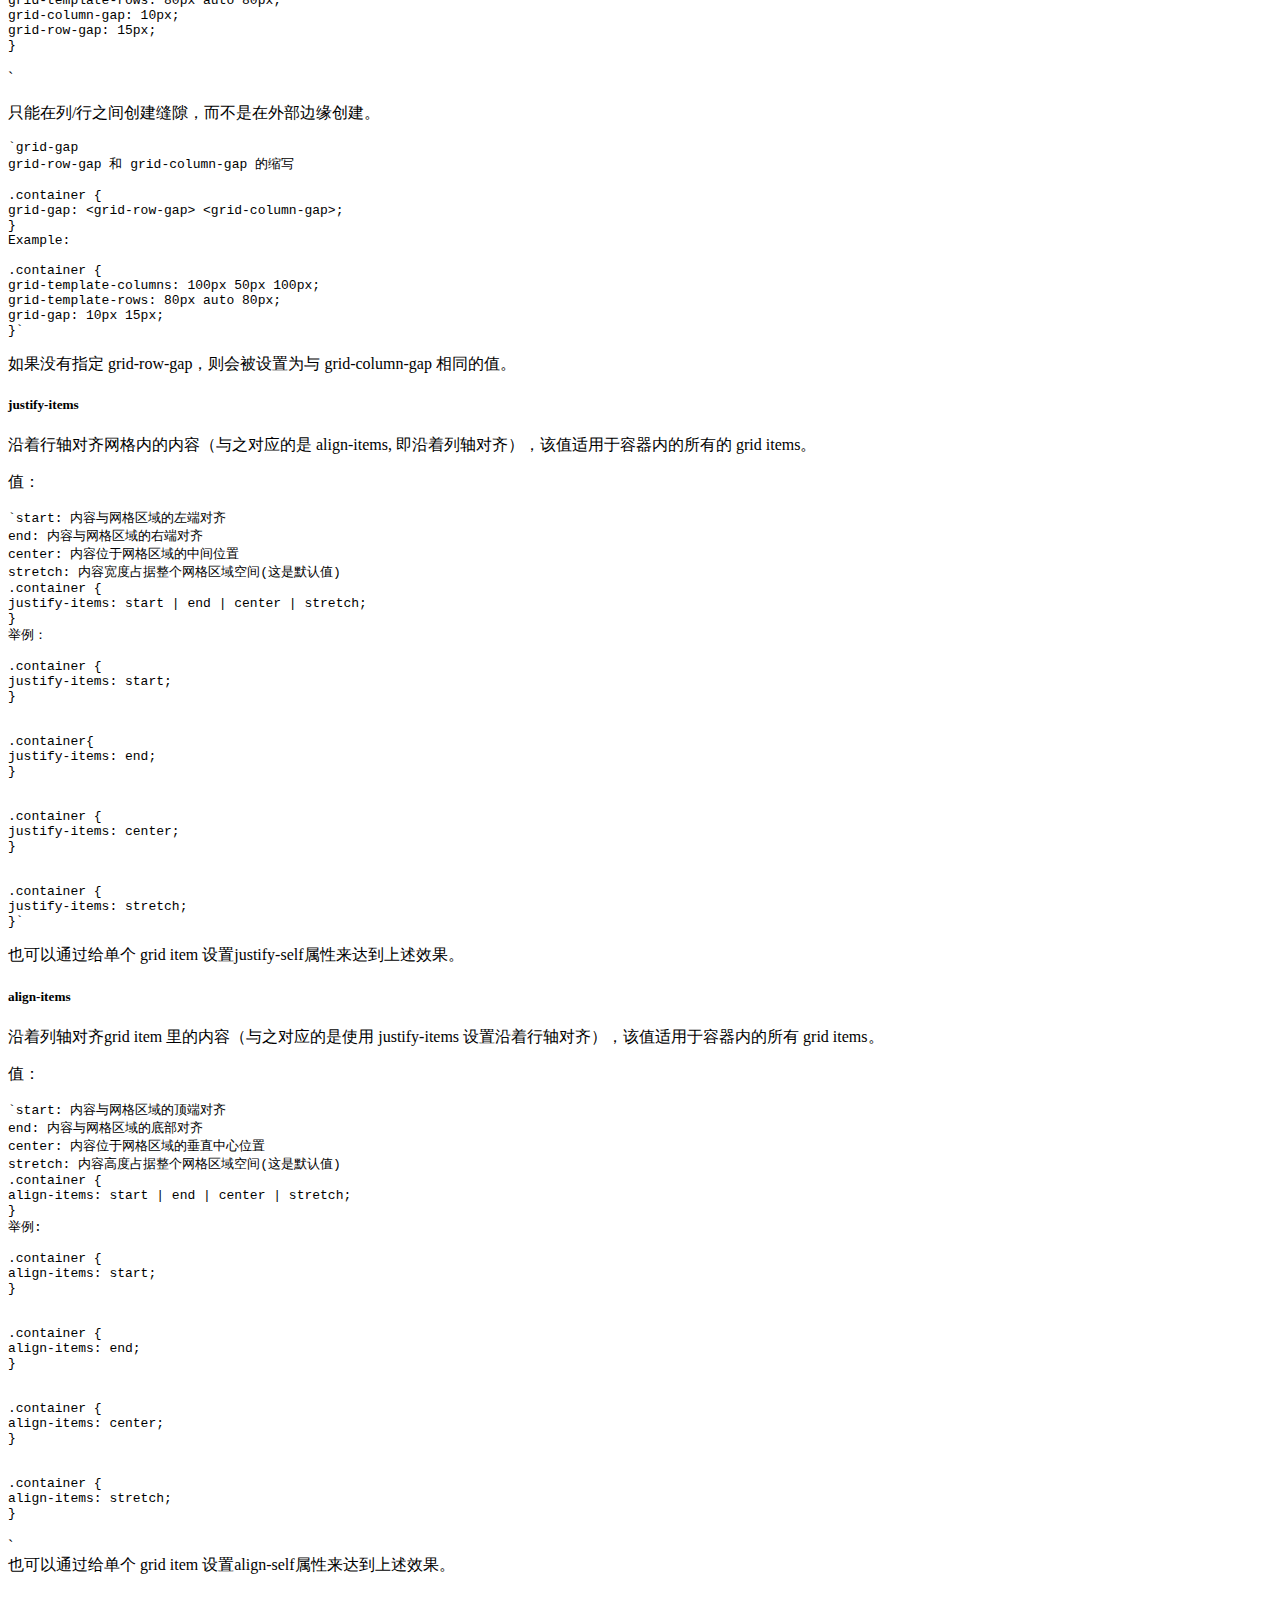
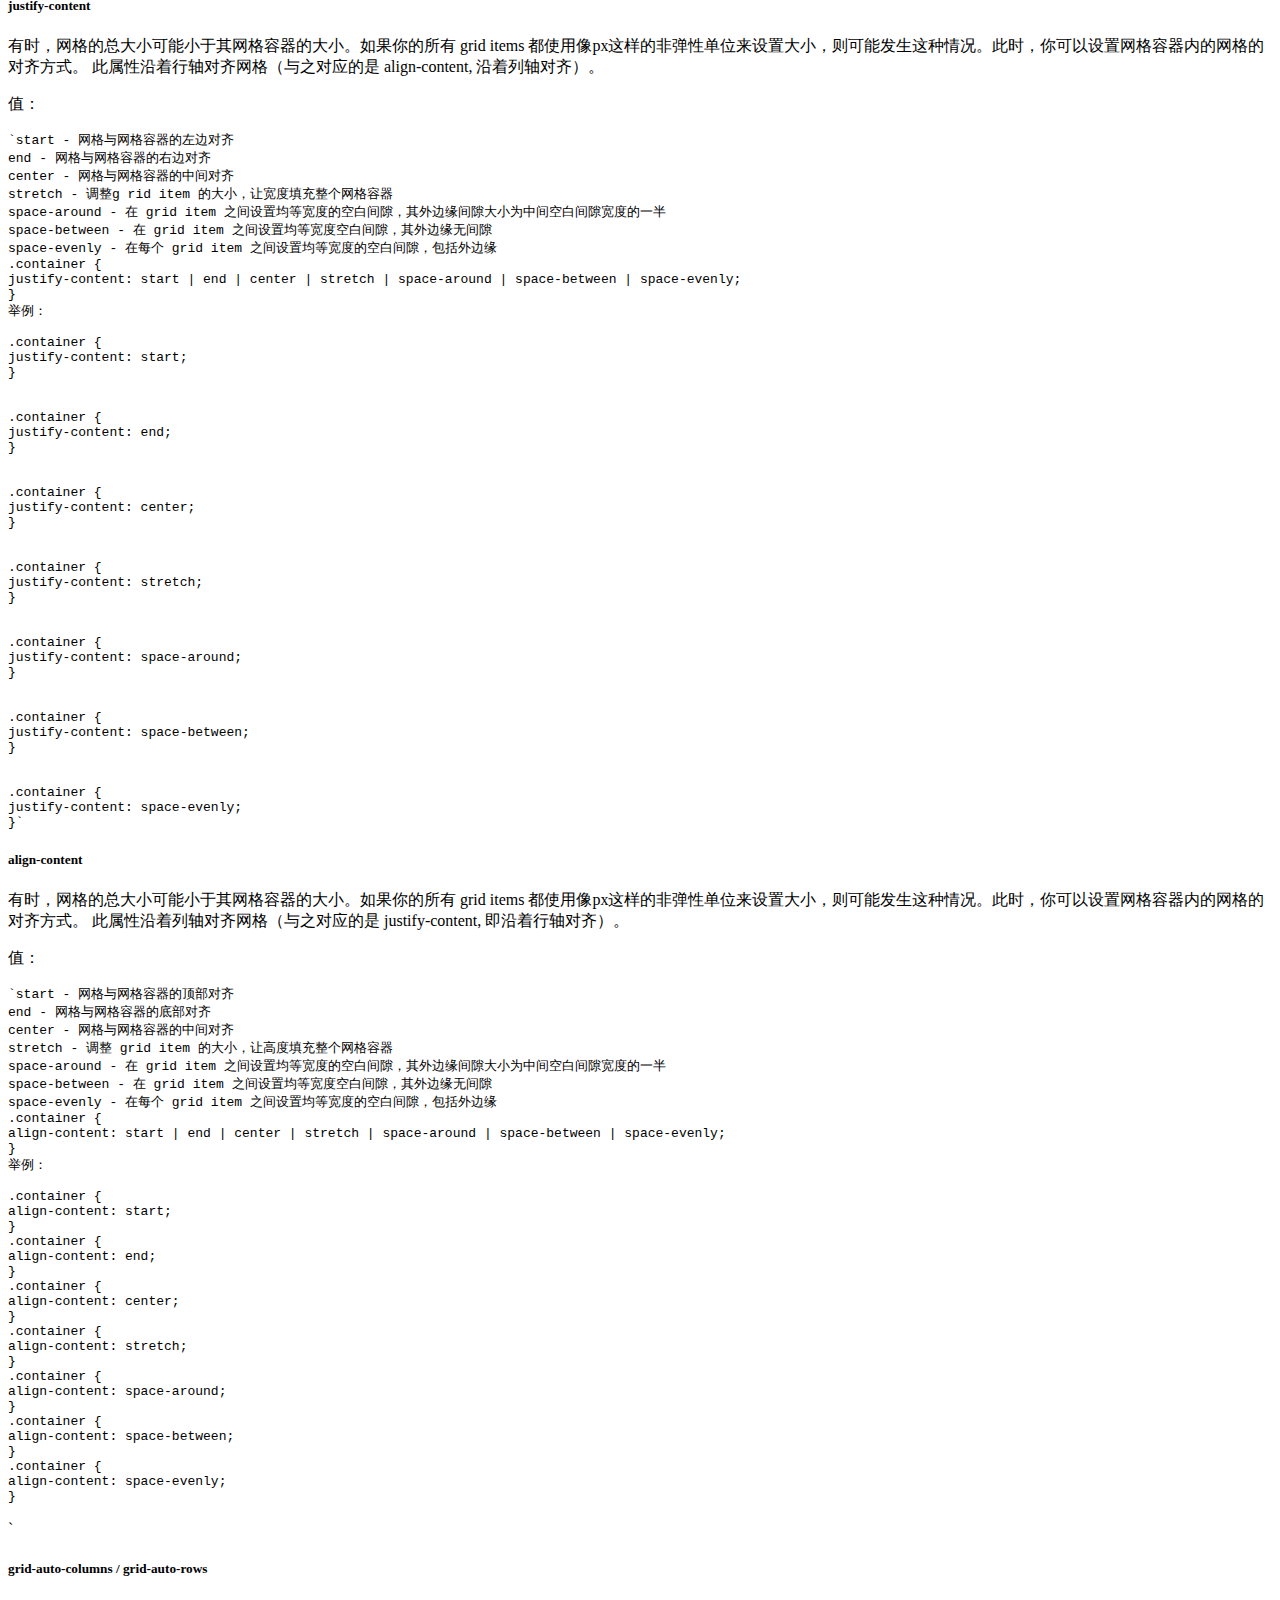
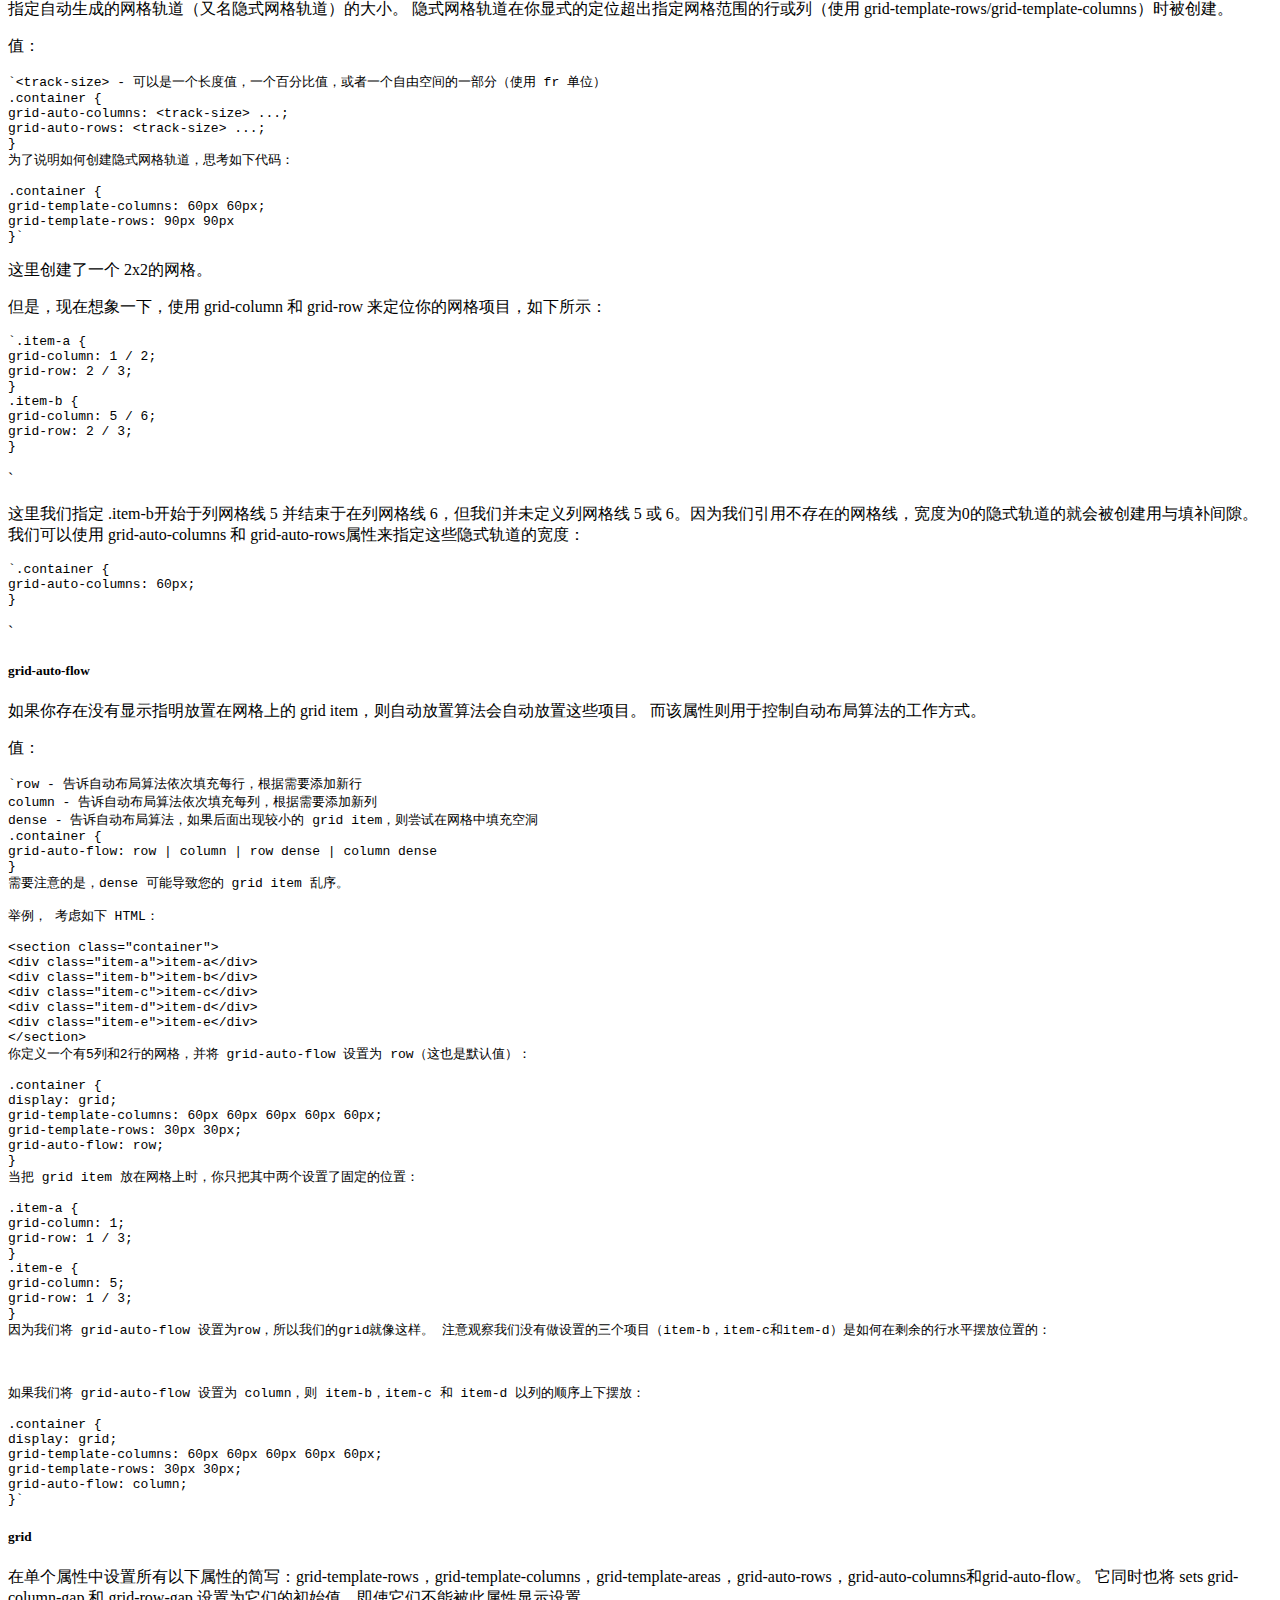
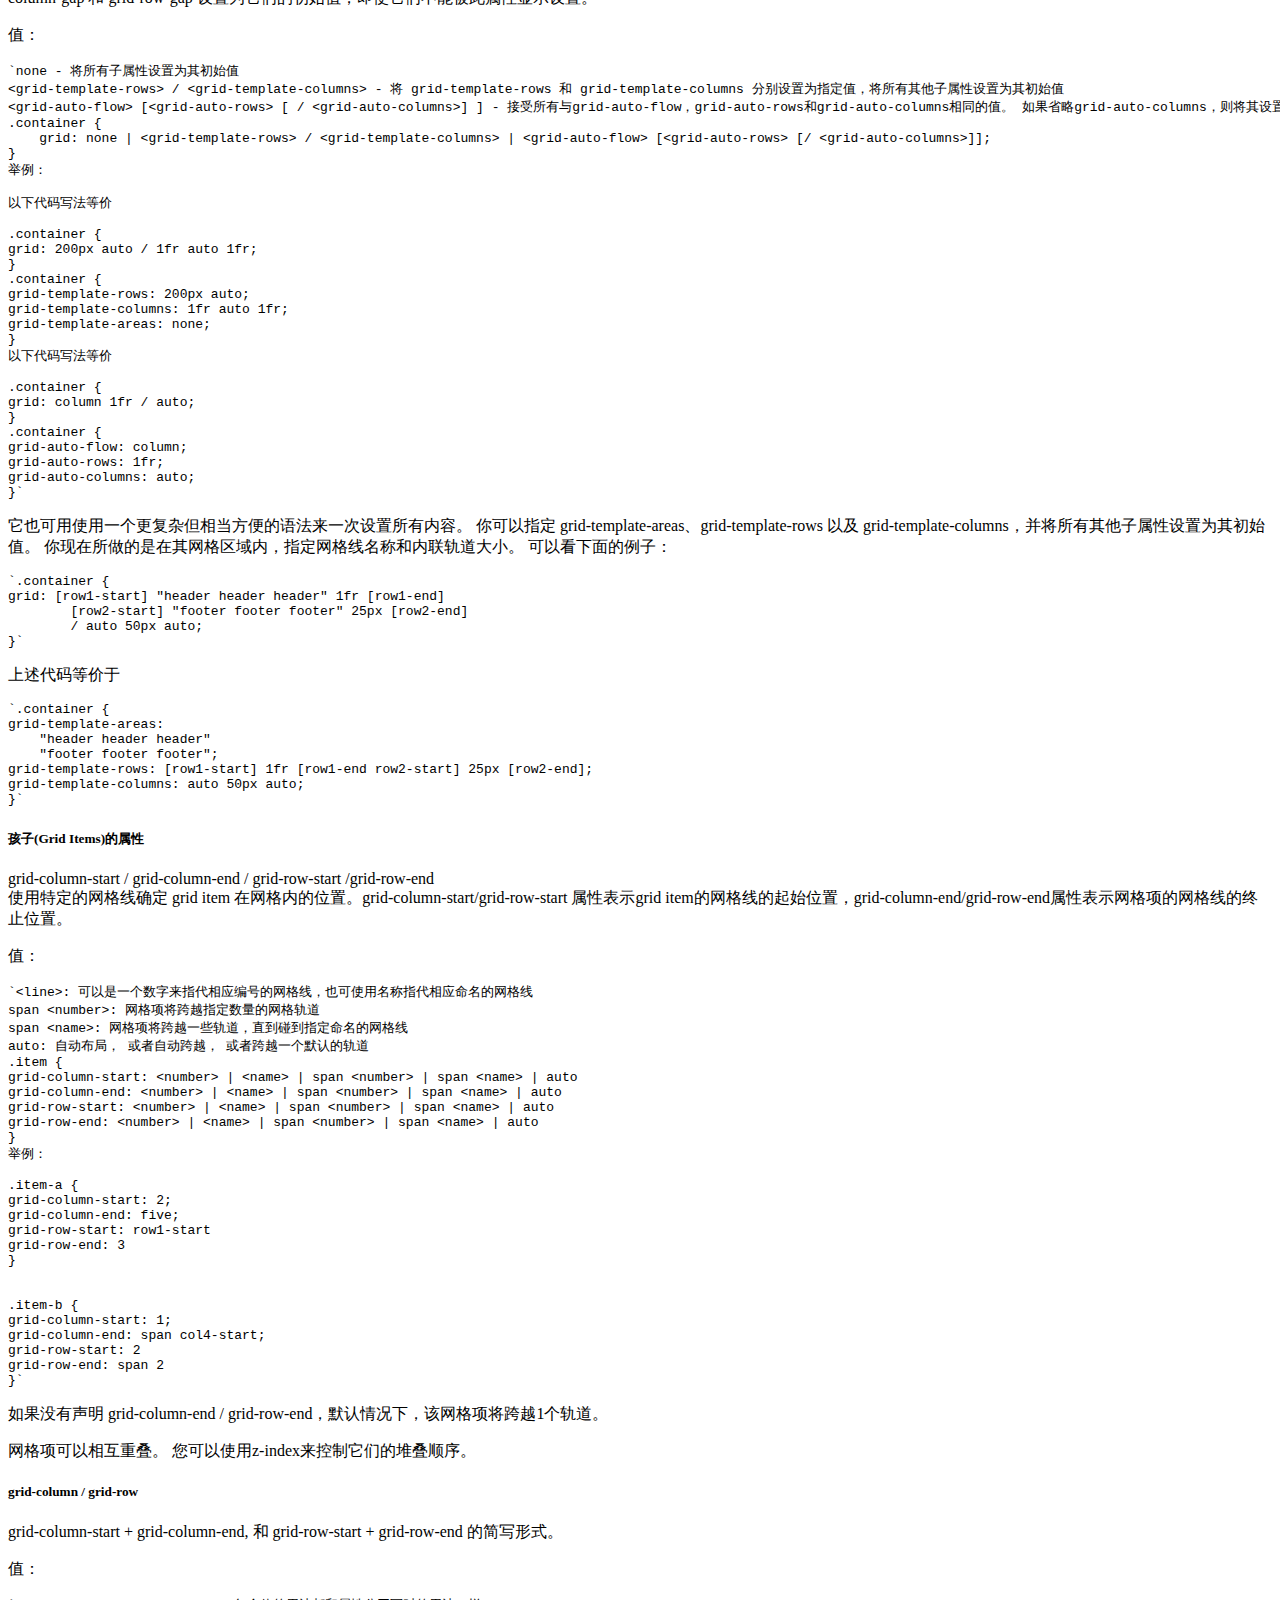
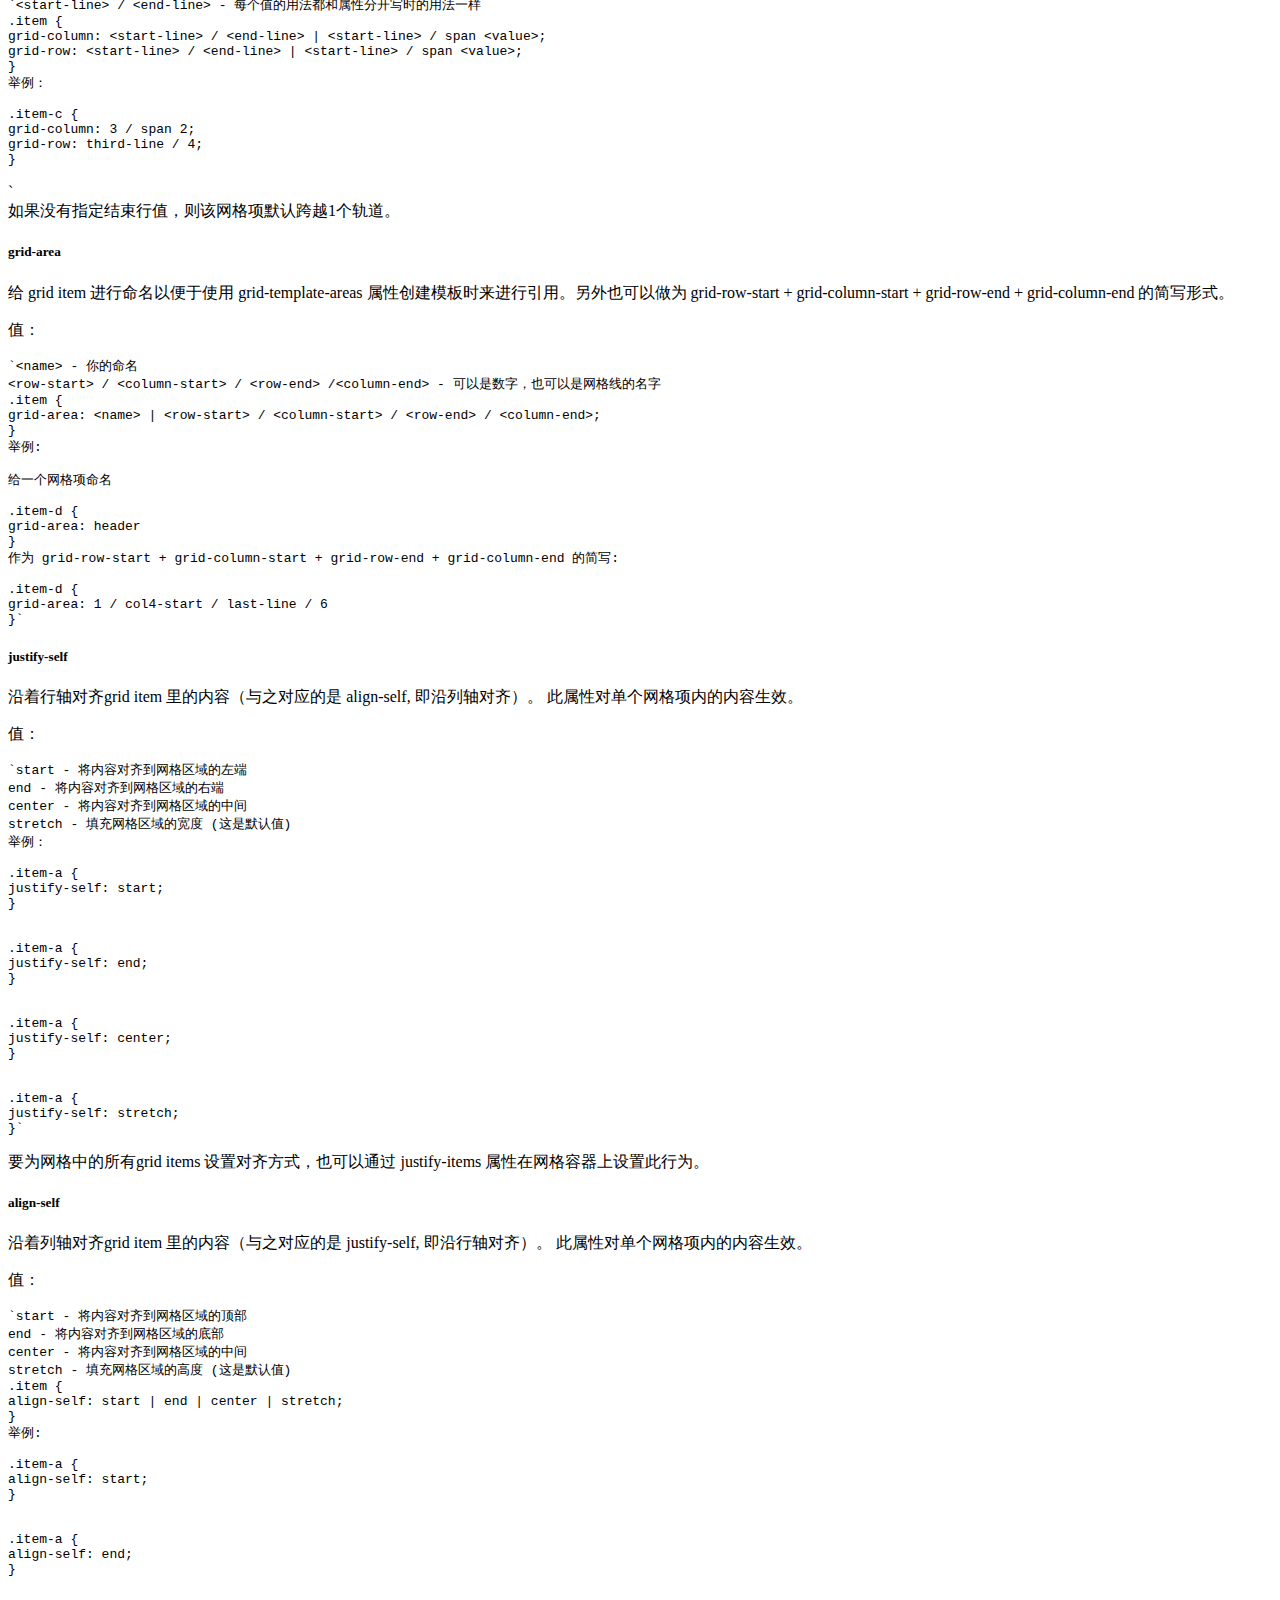
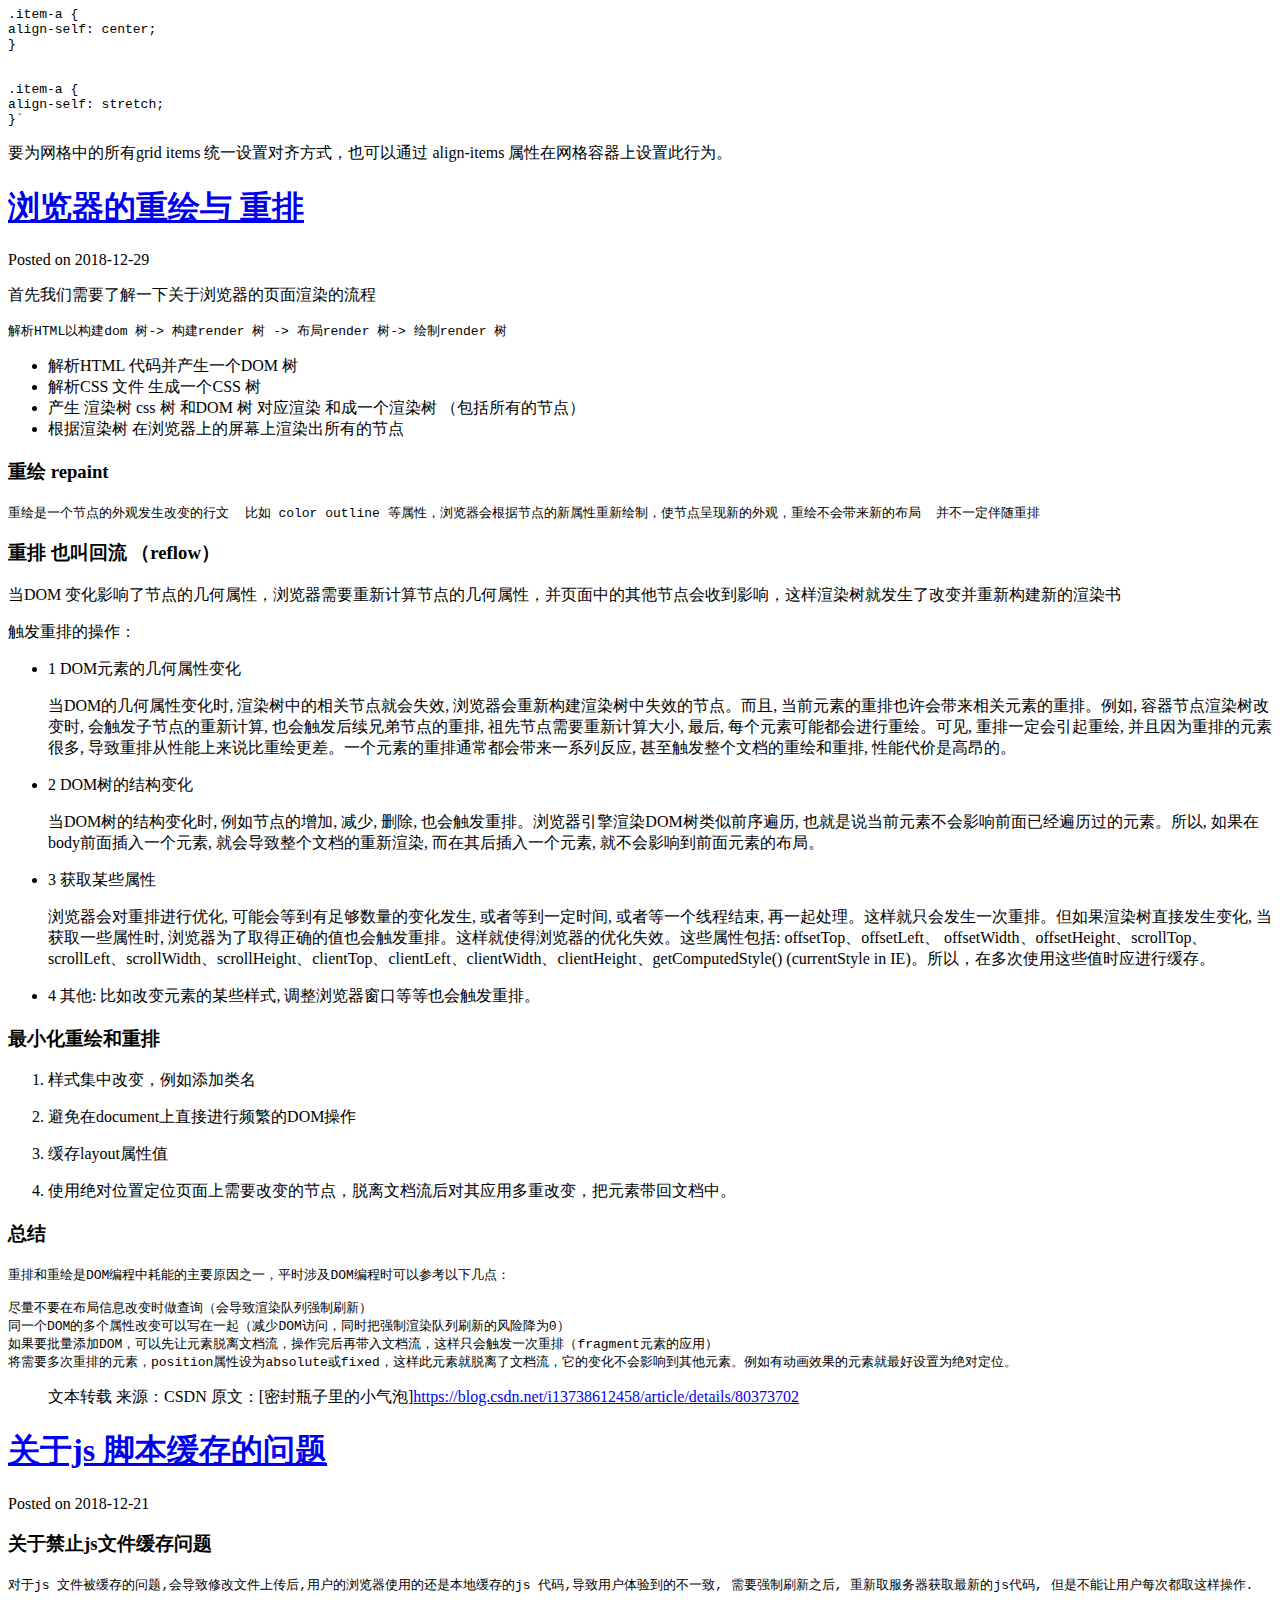
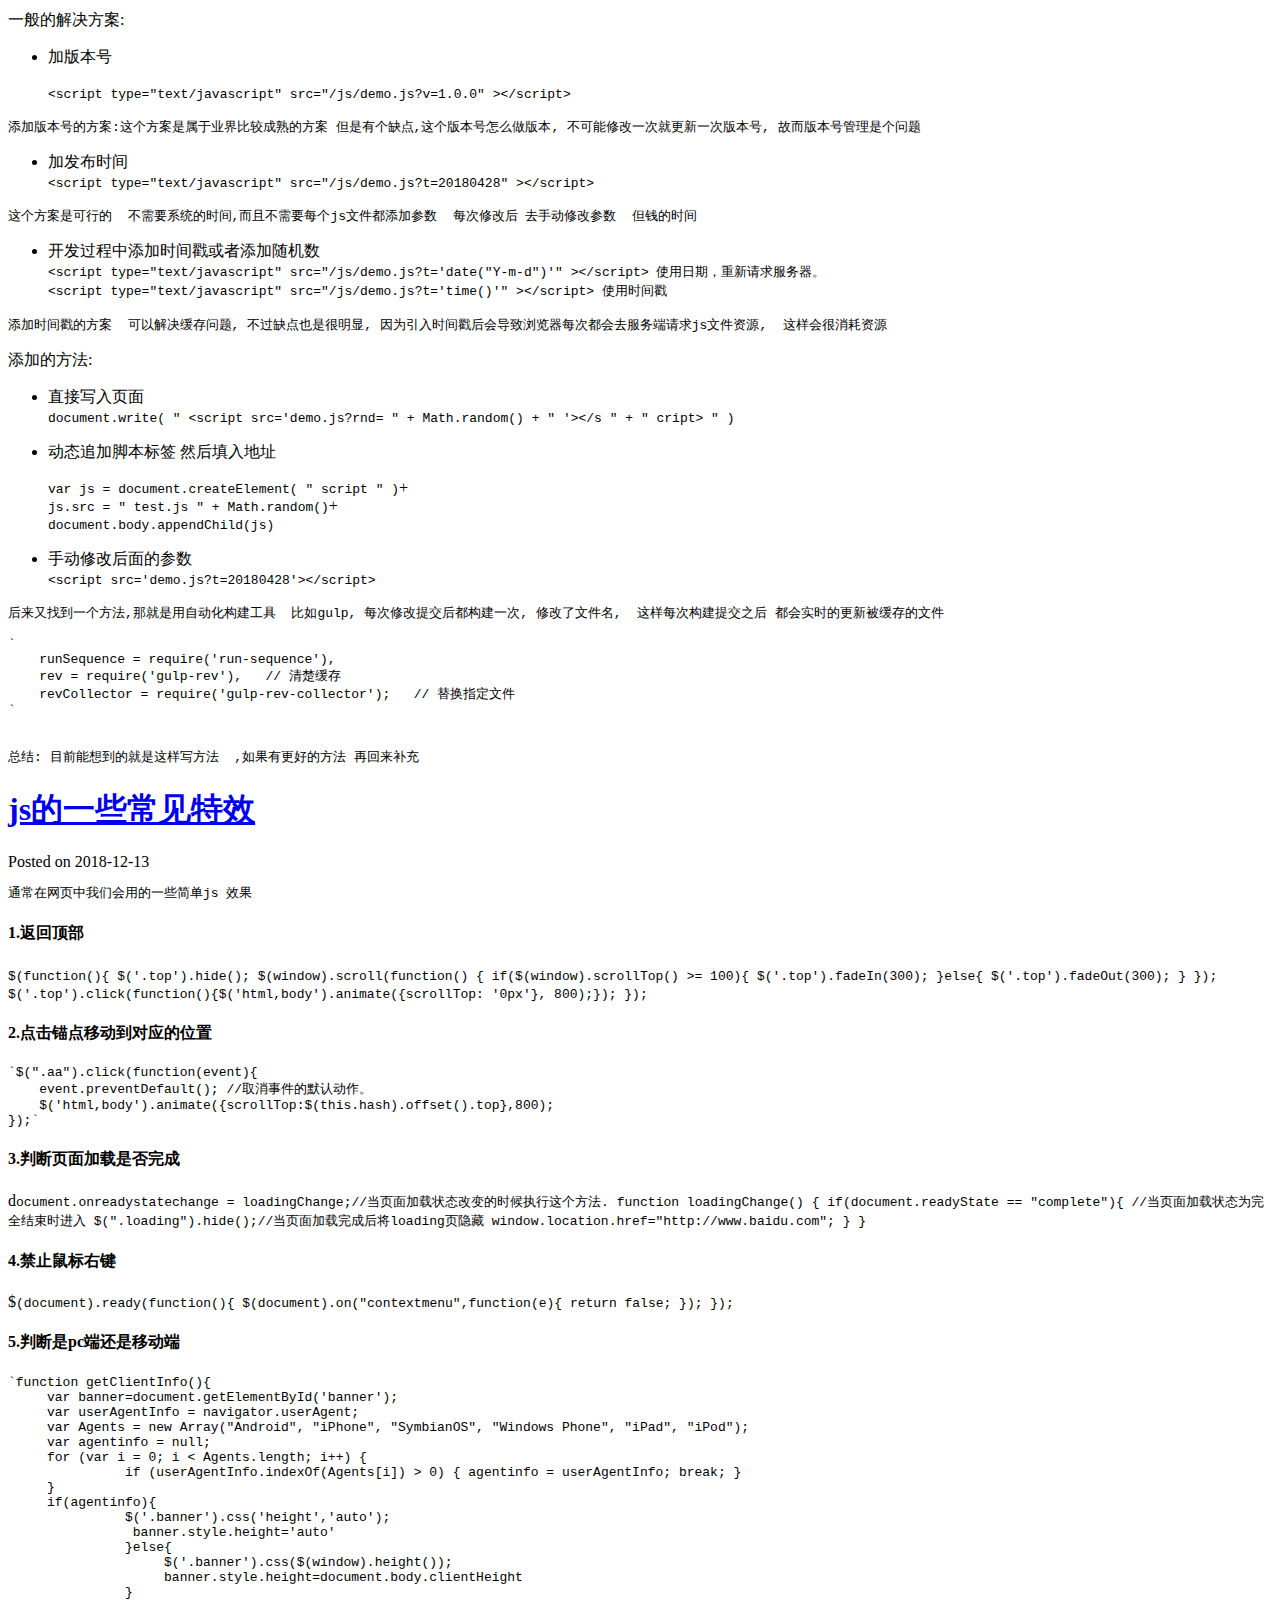
==== commit 43238399: "message" ====
--- a/index.html
+++ b/index.html
@@ -232,6 +232,716 @@
   
   
   <div class="post-block">
+    <link itemprop="mainEntityOfPage" href="http://yoursite.com/home/2018/12/29/CSS Grid 系列(上)-Grid布局完整指南/">
+
+    <span hidden itemprop="author" itemscope="" itemtype="http://schema.org/Person">
+      <meta itemprop="name" content="ztong">
+      <meta itemprop="description" content="">
+      <meta itemprop="image" content="/home/images/avatar.gif">
+    </span>
+
+    <span hidden itemprop="publisher" itemscope="" itemtype="http://schema.org/Organization">
+      <meta itemprop="name" content="ztong的博客">
+    </span>
+
+    
+      <header class="post-header">
+
+        
+        
+          <h1 class="post-title" itemprop="name headline">
+                
+                <a class="post-title-link" href="/home/2018/12/29/CSS Grid 系列(上)-Grid布局完整指南/" itemprop="url">CSS Grid 系列(上)-Grid布局完整指南</a></h1>
+        
+
+        <div class="post-meta">
+          <span class="post-time">
+            
+              <span class="post-meta-item-icon">
+                <i class="fa fa-calendar-o"></i>
+              </span>
+              
+                <span class="post-meta-item-text">Posted on</span>
+              
+              <time title="Post created" itemprop="dateCreated datePublished" datetime="2018-12-29T17:39:26+08:00">
+                2018-12-29
+              </time>
+            
+
+            
+
+            
+          </span>
+
+          
+
+          
+            
+          
+
+          
+          
+
+          
+
+          
+
+          
+
+        </div>
+      </header>
+    
+
+    
+    
+    
+    <div class="post-body" itemprop="articleBody">
+
+      
+      
+
+      
+        
+          
+            <h3 id="CSS-Grid-系列-上-Grid布局完整指南"><a href="#CSS-Grid-系列-上-Grid布局完整指南" class="headerlink" title="CSS Grid 系列(上)-Grid布局完整指南"></a>CSS Grid 系列(上)-Grid布局完整指南</h3><blockquote>
+<p>本文转载于 [segmentfault   饥人谷] <a href="https://segmentfault.com/a/1190000012889793" target="_blank" rel="noopener">https://segmentfault.com/a/1190000012889793</a></p>
+</blockquote>
+<pre><code>by Chris House 
+译者：若愚老师
+想要更好的阅读体验可在饥人谷技术博客 查看原文
+
+CSS 网格布局(Grid Layout) 是CSS中最强大的布局系统。 这是一个二维系统，这意味着它可以同时处理列和行，不像 flexbox 那样主要是一维系统。 你可以通过将CSS规则应用于父元素（成为网格容器）和该元素的子元素（网格元素），来使用网格布局。
+</code></pre><h3 id="引言"><a href="#引言" class="headerlink" title="引言"></a>引言</h3><pre><code>CSS网格布局（又名“网格”）是一个二维的基于网格的布局系统，其目的只在于完全改变我们设计基于网格的用户界面的方式。 CSS一直用来布局网页，但一直都不完美。 一开始我们使用table 做布局，然后转向浮动、定位以及inline-block，但所有这些方法本质上都是 Hack 的方式，并且遗漏了很多重要的功能（例如垂直居中）。 Flexbox的出现在一定程度上解决了这个问题，但是它的目的是为了更简单的一维布局，而不是复杂的二维布局（Flexbox和Grid实际上一起工作得很好）。 只要我们一直在制作网站，我们就一直在为解决布局问题不断探索， 而Grid是第一个专门为解决布局问题而生的CSS模块。
+
+有两个东西，启发我写这篇指南。 第一个是雷切尔·安德鲁（Rachel Andrew）的书为CSS Grid布局准备。 这本书对网格布局做了彻底、清晰的介绍，也是是整篇文章的基础，我强烈建议你购买并阅读他的书。 我的另一个重要灵感是Chris Coyier的Flexbox完全指南，当需要查阅 flexbox 的一切资料时我就会找这篇文章。 这篇文章帮助了很多人学习 Flex 布局，也是 Google 上搜索“flexbox”关键字排名第一的文章。你会发现他的文章和我的很多相似之处，有最好的范例在那放着为什么咱不偷师学着写呢？
+
+本指南的目的是介绍网格概念，因为它们存在于最新版本的规范中。 因此我不会覆盖过时的IE语法，而且随着规范的成熟，我会尽最大努力保存更新本指南。
+</code></pre><h3 id="基础知识以及浏览器支持情况"><a href="#基础知识以及浏览器支持情况" class="headerlink" title="基础知识以及浏览器支持情况"></a>基础知识以及浏览器支持情况</h3><pre><code>一开始你需要使用display：grid把容器元素定义为一个网格，使用grid-template-columns和grid-template-rows设置列和行大小，然后使用grid-column 和 grid-row把它的子元素放入网格。 与flexbox类似，网格子元素的原始顺序不重要。 你的可以在 CSS 里以任意顺序放置它们，这使得使用媒体查询重新排列网格变得非常容易。 想象一下，我们需要定义整个页面的布局，然后为了适应不同的屏幕宽度完全重新排列，我们只需要几行CSS就能实现这个需求。 网格是有史以来最强大的CSS模块之一。
+
+截至2017年3月，许多浏览器都提供了原生的、不加前缀的对CSS Grid的支持，比如 Chrome（包括Android），Firefox，Safari（包括iOS）和Opera。 另一方面，Internet Explorer 10和11支持它，但需要使用过时的语法。 Edge浏览器已经宣布将支持标准的Grid语法，但暂未支持。
+
+浏览器支持的详细数据可在Caniuse查看。其中里面的数字表示该版本以上的浏览器支持Grid。
+桌面浏览器
+
+
+移动端 / 平板
+
+
+除了微软之外，浏览器制造商在 Grid 规范完全落地以前似乎并没有放手让 Gird 野生也长的打算。 这是一件好事，这意味着我们不需要再去学习各种浏览器兼容版本的旧语法。
+
+在生产环境中使用Grid只是时间问题，但现在是我们该学习的时候了。
+</code></pre><h3 id="重要术语"><a href="#重要术语" class="headerlink" title="重要术语"></a>重要术语</h3><pre><code>在深入了解网格的概念之前，理解术语是很重要的。 由于这里所涉及的术语在概念上都是相似的，如果不先记住它们在网格规范中定义的含义，则很容易将它们彼此混淆。 但是不用太担心，这些术语并不多。
+</code></pre><h4 id="Grid-Container"><a href="#Grid-Container" class="headerlink" title="Grid Container"></a>Grid Container</h4><pre><code>设置了 display: gird 的元素。 这是所有grid item的直接父项。 在下面的例子中，.container就是是 grid container。
+
+`&lt;div class=&quot;container&quot;&gt;
+&lt;div class=&quot;item item-1&quot;&gt;&lt;/div&gt;
+&lt;div class=&quot;item item-2&quot;&gt;&lt;/div&gt;
+&lt;div class=&quot;item item-3&quot;&gt;&lt;/div&gt;
+&lt;/div&gt; `
+</code></pre><h4 id="Grid-Item"><a href="#Grid-Item" class="headerlink" title="Grid Item"></a>Grid Item</h4><pre><code>Grid 容器的孩子（直接子元素）。下面的 .item 元素就是 grid item，但 .sub-item不是。
+
+`&lt;div class=&quot;container&quot;&gt;
+&lt;div class=&quot;item&quot;&gt;&lt;/div&gt; 
+&lt;div class=&quot;item&quot;&gt;
+    &lt;p class=&quot;sub-item&quot;&gt;&lt;/p&gt;
+&lt;/div&gt;
+&lt;div class=&quot;item&quot;&gt;&lt;/div&gt;
+&lt;/div&gt;`
+</code></pre><h4 id="Grid-Line"><a href="#Grid-Line" class="headerlink" title="Grid Line"></a>Grid Line</h4><pre><code>这个分界线组成网格结构。 它们既可以是垂直的（“column grid lines”），也可以是水平的（“row grid lines”），并位于行或列的任一侧。 下面例中的黄线就是一个列网格线。
+</code></pre><h4 id="Grid-Track"><a href="#Grid-Track" class="headerlink" title="Grid Track"></a>Grid Track</h4><pre><code>两个相邻网格线之间的空间。 你可以把它们想象成网格的列或行。 下面是第二行和第三行网格线之间的网格轨道。
+</code></pre><h4 id="Grid-Cell"><a href="#Grid-Cell" class="headerlink" title="Grid Cell"></a>Grid Cell</h4><pre><code>两个相邻的行和两个相邻的列网格线之间的空间。它是网格的一个“单元”。 下面是行网格线1和2之间以及列网格线2和3的网格单元。
+</code></pre><h4 id="Grid-Area"><a href="#Grid-Area" class="headerlink" title="Grid Area"></a>Grid Area</h4><pre><code>四个网格线包围的总空间。 网格区域可以由任意数量的网格单元组成。 下面是行网格线1和3以及列网格线1和3之间的网格区域。
+</code></pre><h4 id="Grid-属性列表"><a href="#Grid-属性列表" class="headerlink" title="Grid 属性列表"></a>Grid 属性列表</h4><pre><code>Grid Container 的全部属性
+
+`display
+grid-template-columns
+grid-template-rows
+grid-template-areas
+grid-template
+grid-column-gap
+grid-row-gap
+grid-gap
+justify-items
+align-items
+justify-content
+align-content
+grid-auto-columns
+grid-auto-rows
+grid-auto-flow
+grid
+Grid Items 的全部属性
+
+grid-column-start
+grid-column-end
+grid-row-start
+grid-row-end
+grid-column
+grid-row
+grid-area
+justify-self
+align-self`
+</code></pre><p>父容器(Grid Container)的属性</p>
+<h5 id="display"><a href="#display" class="headerlink" title="display"></a>display</h5><p>将元素定义为 grid contaienr，并为其内容建立新的网格格式化上下文(grid formatting context)。</p>
+<p>值:<br>    <code>grid - 生成一个块级(block-level)网格
+    inline-grid - 生成一个行级(inline-level)网格
+    subgrid - 如果你的 grid container 本身就是一个 grid item（即,嵌套网格），你可以使用这个属性来表示你想从它的父节点获取它的行/列的大小，而不是指定它自己的大小。
+    .container {
+    display: grid | inline-grid | subgrid;
+    }</code><br>注意：column, float, clear, 以及 vertical-align 对一个 grid container 没有影响</p>
+<h5 id="grid-template-columns-grid-template-rows"><a href="#grid-template-columns-grid-template-rows" class="headerlink" title="grid-template-columns / grid-template-rows"></a>grid-template-columns / grid-template-rows</h5><p>使用以空格分隔的多个值来定义网格的列和行。这些值表示轨道大小(track size)，它们之间的空格代表表格线(grid line)。</p>
+<pre><code>` .container {
+grid-template-columns: &lt;track-size&gt; ... | &lt;line-name&gt; &lt;track-size&gt; ...;
+grid-template-rows: &lt;track-size&gt; ... | &lt;line-name&gt; &lt;track-size&gt; ...;
+}
+`
+</code></pre><p>例子:</p>
+<pre><code>(如果未显示的给网格线命名)，轨道值之间仅仅有空格时，网格线会被自动分配数字名称：
+`.container {
+grid-template-columns: 40px 50px auto 50px 40px;
+grid-template-rows: 25% 100px auto;
+}`
+
+
+但你可以给网格线指定确切的命名。 注意中括号里的网格线命名语法：
+
+`.container {
+grid-template-columns: [first] 40px [line2] 50px [line3] auto [col4-start] 50px [five] 40px [end];
+grid-template-rows: [row1-start] 25% [row1-end] 100px [third-line] auto [last-line];
+}`
+
+
+需要注意的是，一个网格线可以有不止一个名字。例如，这里第2条网格线有两个名字：row1-end 和 `row2-start：
+
+.container {
+grid-template-rows: [row1-start] 25% [row1-end row2-start] 25% [row2-end];
+}`
+</code></pre><p>如果你的定义中包含重复的部分，则可以使用repeat() 符号来简化写法：</p>
+<pre><code>`.container {
+grid-template-columns: repeat(3, 20px [col-start]) 5%;
+}`
+</code></pre><p>上面的写法和下面等价：</p>
+<pre><code>`.container {
+grid-template-columns: 20px [col-start] 20px [col-start] 20px [col-start] 5%;
+}
+“fr”单位允许您将轨道大小设置为网格容器自由空间的一部分。 例如，下面的代码会将每个 grid item 为 grid container 宽度的三分之一：`
+
+`.container {
+grid-template-columns: 1fr 1fr 1fr;
+}`
+</code></pre><p>自由空间是在排除所有不可伸缩的 grid item 之后计算得到的。 在下面的示例中，fr单位可用的自由空间总量不包括50px:</p>
+<pre><code>`.container {
+grid-template-columns: 1fr 50px 1fr 1fr;
+}`
+</code></pre><h5 id="grid-template-areas"><a href="#grid-template-areas" class="headerlink" title="grid-template-areas"></a>grid-template-areas</h5><p>通过引用 grid-area属性指定的网格区域的名称来定义网格模板。 重复网格区域的名称导致内容扩展到这些单元格。 点号表示一个空单元格。 语法本身提供了网格结构的可视化。</p>
+<p>值：</p>
+<pre><code>`&lt;grid-area-name&gt; - 使用 grid-area 属性设置的网格区域的名称
+. - 点号代表一个空网格单元
+none - 没有定义网格区域
+举例：
+
+.item-a {
+grid-area: header;
+}
+.item-b {
+grid-area: main;
+}
+.item-c {
+grid-area: sidebar;
+}
+.item-d {
+grid-area: footer;
+}
+
+.container {
+grid-template-columns: 50px 50px 50px 50px;
+grid-template-rows: auto;
+grid-template-areas: 
+    &quot;header header header header&quot;
+    &quot;main main . sidebar&quot;
+    &quot;footer footer footer footer&quot;;
+}`
+</code></pre><p>这将创建一个四列宽三行高的网格。 整个第一行将由 header 区域组成。 中间一行将由两个 main 区域、一个空单元格和一个 sidebar 区域组成。 最后一行是footer区域组成。<br>你的声明中的每一行都需要有相同数量的单元格。</p>
+<p>您可以使用任意数量的相邻的.来声明单个空单元格。 只要这些点号之间没有空格，他们就代表了一个单一的单元格。</p>
+<p>需要注意的是你不是在用这个语法命名网格线，而是在命名区域。 当你使用这种语法时，区域两端的网格线实际上是自动命名的。 比如，如果网格区域的名称是foo，那么区域的起始的行网格线和列网格线名称是 foo-start，并且区域终点的行网格线和列网格线名称是 foo-end。 这意味着某些网格线可能有多个名称，比如上面的例子中最左边的一条网格线有三个名字：header-start，main-start 和 footer-start。</p>
+<h5 id="grid-template"><a href="#grid-template" class="headerlink" title="grid-template"></a>grid-template</h5><p>在单个声明中定义 grid-template-rows、grid-template-columns、grid-template-areas 的简写。</p>
+<p>值：<br>    <code>none - 将三个属性都设置为其初始值
+    subgrid - 把 grid-template-rows 和 grid-template-columns 设置为 subgrid, 并且 grid-template-areas 设置为初始值
+    grid-template-rows / &lt;grid-template-columns - 把 grid-template-columns 和 grid-template-rows 设置为指定值, 与此同时, 设置 grid-template-areas 为 none
+    .container {
+    grid-template: none | subgrid | &lt;grid-template-rows&gt; / &lt;grid-template-columns&gt;;
+    }</code><br>它也可以使用一个更复杂但相当方便的语法来指定这三个值。 一个例子：<br>    `<br>    .container {<br>    grid-template:<br>        [row1-start] “header header header” 25px [row1-end]<br>        [row2-start] “footer footer footer” 25px [row2-end]<br>        / auto 50px auto;<br>    }<br>    以上等价于：</p>
+<pre><code>.container {
+grid-template-rows: [row1-start] 25px [row1-end row2-start] 25px [row2-end];
+grid-template-columns: auto 50px auto;
+grid-template-areas: 
+    &quot;header header header&quot; 
+    &quot;footer footer footer&quot;;
+}`
+</code></pre><p>由于 grid-template 不会重置隐式网格属性（grid-auto-columns，grid-auto-rows和grid-auto-flow），而这可能是大多数情况下你想要做的。因此建议使用grid属性来代替grid-template。</p>
+<h5 id="grid-column-gap-grid-row-gap"><a href="#grid-column-gap-grid-row-gap" class="headerlink" title="grid-column-gap / grid-row-gap"></a>grid-column-gap / grid-row-gap</h5><p>指定网格线的大小，你可以把它想象为设置列/行之间的间距的宽度。</p>
+<p>值：</p>
+<pre><code>`line-size - 一个长度值
+.container {
+grid-column-gap: &lt;line-size&gt;;
+grid-row-gap: &lt;line-size&gt;;
+}
+举例：
+
+.container {
+grid-template-columns: 100px 50px 100px;
+grid-template-rows: 80px auto 80px; 
+grid-column-gap: 10px;
+grid-row-gap: 15px;
+}
+</code></pre><p>`</p>
+<p>只能在列/行之间创建缝隙，而不是在外部边缘创建。</p>
+<pre><code>`grid-gap
+grid-row-gap 和 grid-column-gap 的缩写
+
+.container {
+grid-gap: &lt;grid-row-gap&gt; &lt;grid-column-gap&gt;;
+}
+Example:
+
+.container {
+grid-template-columns: 100px 50px 100px;
+grid-template-rows: 80px auto 80px; 
+grid-gap: 10px 15px;
+}`
+</code></pre><p>如果没有指定 grid-row-gap，则会被设置为与 grid-column-gap 相同的值。</p>
+<h5 id="justify-items"><a href="#justify-items" class="headerlink" title="justify-items"></a>justify-items</h5><p>沿着行轴对齐网格内的内容（与之对应的是 align-items, 即沿着列轴对齐），该值适用于容器内的所有的 grid items。</p>
+<p>值：</p>
+<pre><code>`start: 内容与网格区域的左端对齐
+end: 内容与网格区域的右端对齐
+center: 内容位于网格区域的中间位置
+stretch: 内容宽度占据整个网格区域空间(这是默认值)
+.container {
+justify-items: start | end | center | stretch;
+}
+举例：
+
+.container {
+justify-items: start;
+}
+
+
+.container{
+justify-items: end;
+}
+
+
+.container {
+justify-items: center;
+}
+
+
+.container {
+justify-items: stretch;
+}`
+</code></pre><p>也可以通过给单个 grid item 设置justify-self属性来达到上述效果。</p>
+<h5 id="align-items"><a href="#align-items" class="headerlink" title="align-items"></a>align-items</h5><p>沿着列轴对齐grid item 里的内容（与之对应的是使用 justify-items 设置沿着行轴对齐），该值适用于容器内的所有 grid items。</p>
+<p>值：</p>
+<pre><code>`start: 内容与网格区域的顶端对齐
+end: 内容与网格区域的底部对齐
+center: 内容位于网格区域的垂直中心位置
+stretch: 内容高度占据整个网格区域空间(这是默认值)
+.container {
+align-items: start | end | center | stretch;
+}
+举例:
+
+.container {
+align-items: start;
+}
+
+
+.container {
+align-items: end;
+}
+
+
+.container {
+align-items: center;
+}
+
+
+.container {
+align-items: stretch;
+}
+</code></pre><p>`<br>也可以通过给单个 grid item 设置align-self属性来达到上述效果。</p>
+<h5 id="justify-content"><a href="#justify-content" class="headerlink" title="justify-content"></a>justify-content</h5><p>有时，网格的总大小可能小于其网格容器的大小。如果你的所有 grid items 都使用像px这样的非弹性单位来设置大小，则可能发生这种情况。此时，你可以设置网格容器内的网格的对齐方式。 此属性沿着行轴对齐网格（与之对应的是 align-content, 沿着列轴对齐）。</p>
+<p>值：</p>
+<pre><code>`start - 网格与网格容器的左边对齐
+end - 网格与网格容器的右边对齐
+center - 网格与网格容器的中间对齐
+stretch - 调整g rid item 的大小，让宽度填充整个网格容器
+space-around - 在 grid item 之间设置均等宽度的空白间隙，其外边缘间隙大小为中间空白间隙宽度的一半
+space-between - 在 grid item 之间设置均等宽度空白间隙，其外边缘无间隙
+space-evenly - 在每个 grid item 之间设置均等宽度的空白间隙，包括外边缘
+.container {
+justify-content: start | end | center | stretch | space-around | space-between | space-evenly;  
+}
+举例：
+
+.container {
+justify-content: start;
+}
+
+
+.container {
+justify-content: end; 
+}
+
+
+.container {
+justify-content: center;  
+}
+
+
+.container {
+justify-content: stretch; 
+}
+
+
+.container {
+justify-content: space-around;  
+}
+
+
+.container {
+justify-content: space-between; 
+}
+
+
+.container {
+justify-content: space-evenly;  
+}`
+</code></pre><h5 id="align-content"><a href="#align-content" class="headerlink" title="align-content"></a>align-content</h5><p>有时，网格的总大小可能小于其网格容器的大小。如果你的所有 grid items 都使用像px这样的非弹性单位来设置大小，则可能发生这种情况。此时，你可以设置网格容器内的网格的对齐方式。 此属性沿着列轴对齐网格（与之对应的是 justify-content, 即沿着行轴对齐）。</p>
+<p>值：</p>
+<pre><code>`start - 网格与网格容器的顶部对齐
+end - 网格与网格容器的底部对齐
+center - 网格与网格容器的中间对齐
+stretch - 调整 grid item 的大小，让高度填充整个网格容器
+space-around - 在 grid item 之间设置均等宽度的空白间隙，其外边缘间隙大小为中间空白间隙宽度的一半
+space-between - 在 grid item 之间设置均等宽度空白间隙，其外边缘无间隙
+space-evenly - 在每个 grid item 之间设置均等宽度的空白间隙，包括外边缘
+.container {
+align-content: start | end | center | stretch | space-around | space-between | space-evenly;  
+}
+举例：
+
+.container {
+align-content: start; 
+}
+.container {
+align-content: end; 
+}
+.container {
+align-content: center;  
+}
+.container {
+align-content: stretch; 
+}
+.container {
+align-content: space-around;  
+}
+.container {
+align-content: space-between; 
+}
+.container {
+align-content: space-evenly;  
+}
+</code></pre><p>`</p>
+<h5 id="grid-auto-columns-grid-auto-rows"><a href="#grid-auto-columns-grid-auto-rows" class="headerlink" title="grid-auto-columns / grid-auto-rows"></a>grid-auto-columns / grid-auto-rows</h5><p>指定自动生成的网格轨道（又名隐式网格轨道）的大小。 隐式网格轨道在你显式的定位超出指定网格范围的行或列（使用 grid-template-rows/grid-template-columns）时被创建。</p>
+<p>值：</p>
+<pre><code>`&lt;track-size&gt; - 可以是一个长度值，一个百分比值，或者一个自由空间的一部分（使用 fr 单位）
+.container {
+grid-auto-columns: &lt;track-size&gt; ...;
+grid-auto-rows: &lt;track-size&gt; ...;
+}
+为了说明如何创建隐式网格轨道，思考如下代码：
+
+.container {
+grid-template-columns: 60px 60px;
+grid-template-rows: 90px 90px
+}`
+</code></pre><p>这里创建了一个 2x2的网格。</p>
+<p>但是，现在想象一下，使用 grid-column 和 grid-row 来定位你的网格项目，如下所示：</p>
+<pre><code>`.item-a {
+grid-column: 1 / 2;
+grid-row: 2 / 3;
+}
+.item-b {
+grid-column: 5 / 6;
+grid-row: 2 / 3;
+}
+</code></pre><p>`</p>
+<p>这里我们指定 .item-b开始于列网格线 5 并结束于在列网格线 6，但我们并未定义列网格线 5 或 6。因为我们引用不存在的网格线，宽度为0的隐式轨道的就会被创建用与填补间隙。我们可以使用 grid-auto-columns 和 grid-auto-rows属性来指定这些隐式轨道的宽度：</p>
+<pre><code>`.container {
+grid-auto-columns: 60px;
+}
+</code></pre><p>`</p>
+<h5 id="grid-auto-flow"><a href="#grid-auto-flow" class="headerlink" title="grid-auto-flow"></a>grid-auto-flow</h5><p>如果你存在没有显示指明放置在网格上的 grid item，则自动放置算法会自动放置这些项目。 而该属性则用于控制自动布局算法的工作方式。</p>
+<p>值：</p>
+<pre><code>`row - 告诉自动布局算法依次填充每行，根据需要添加新行
+column - 告诉自动布局算法依次填充每列，根据需要添加新列
+dense - 告诉自动布局算法，如果后面出现较小的 grid item，则尝试在网格中填充空洞
+.container {
+grid-auto-flow: row | column | row dense | column dense
+}
+需要注意的是，dense 可能导致您的 grid item 乱序。
+
+举例， 考虑如下 HTML：
+
+&lt;section class=&quot;container&quot;&gt;
+&lt;div class=&quot;item-a&quot;&gt;item-a&lt;/div&gt;
+&lt;div class=&quot;item-b&quot;&gt;item-b&lt;/div&gt;
+&lt;div class=&quot;item-c&quot;&gt;item-c&lt;/div&gt;
+&lt;div class=&quot;item-d&quot;&gt;item-d&lt;/div&gt;
+&lt;div class=&quot;item-e&quot;&gt;item-e&lt;/div&gt;
+&lt;/section&gt;
+你定义一个有5列和2行的网格，并将 grid-auto-flow 设置为 row（这也是默认值）：
+
+.container {
+display: grid;
+grid-template-columns: 60px 60px 60px 60px 60px;
+grid-template-rows: 30px 30px;
+grid-auto-flow: row;
+}
+当把 grid item 放在网格上时，你只把其中两个设置了固定的位置：
+
+.item-a {
+grid-column: 1;
+grid-row: 1 / 3;
+}
+.item-e {
+grid-column: 5;
+grid-row: 1 / 3;
+}
+因为我们将 grid-auto-flow 设置为row，所以我们的grid就像这样。 注意观察我们没有做设置的三个项目（item-b，item-c和item-d）是如何在剩余的行水平摆放位置的：
+
+
+
+如果我们将 grid-auto-flow 设置为 column，则 item-b，item-c 和 item-d 以列的顺序上下摆放：
+
+.container {
+display: grid;
+grid-template-columns: 60px 60px 60px 60px 60px;
+grid-template-rows: 30px 30px;
+grid-auto-flow: column;
+}`
+</code></pre><h5 id="grid"><a href="#grid" class="headerlink" title="grid"></a>grid</h5><p>在单个属性中设置所有以下属性的简写：grid-template-rows，grid-template-columns，grid-template-areas，grid-auto-rows，grid-auto-columns和grid-auto-flow。 它同时也将 sets grid-column-gap 和 grid-row-gap 设置为它们的初始值，即使它们不能被此属性显示设置。</p>
+<p>值：</p>
+<pre><code>`none - 将所有子属性设置为其初始值
+&lt;grid-template-rows&gt; / &lt;grid-template-columns&gt; - 将 grid-template-rows 和 grid-template-columns 分别设置为指定值，将所有其他子属性设置为其初始值
+&lt;grid-auto-flow&gt; [&lt;grid-auto-rows&gt; [ / &lt;grid-auto-columns&gt;] ] - 接受所有与grid-auto-flow，grid-auto-rows和grid-auto-columns相同的值。 如果省略grid-auto-columns，则将其设置为为grid-auto-rows指定的值。 如果两者都被省略，则它们被设置为它们的初始值
+.container {
+    grid: none | &lt;grid-template-rows&gt; / &lt;grid-template-columns&gt; | &lt;grid-auto-flow&gt; [&lt;grid-auto-rows&gt; [/ &lt;grid-auto-columns&gt;]];
+}
+举例：
+
+以下代码写法等价
+
+.container {
+grid: 200px auto / 1fr auto 1fr;
+}
+.container {
+grid-template-rows: 200px auto;
+grid-template-columns: 1fr auto 1fr;
+grid-template-areas: none;
+}
+以下代码写法等价
+
+.container {
+grid: column 1fr / auto;
+}
+.container {
+grid-auto-flow: column;
+grid-auto-rows: 1fr;
+grid-auto-columns: auto;
+}`
+</code></pre><p>它也可用使用一个更复杂但相当方便的语法来一次设置所有内容。 你可以指定 grid-template-areas、grid-template-rows 以及 grid-template-columns，并将所有其他子属性设置为其初始值。 你现在所做的是在其网格区域内，指定网格线名称和内联轨道大小。 可以看下面的例子：</p>
+<pre><code>`.container {
+grid: [row1-start] &quot;header header header&quot; 1fr [row1-end]
+        [row2-start] &quot;footer footer footer&quot; 25px [row2-end]
+        / auto 50px auto;
+}`
+</code></pre><p>上述代码等价于</p>
+<pre><code>`.container {
+grid-template-areas: 
+    &quot;header header header&quot;
+    &quot;footer footer footer&quot;;
+grid-template-rows: [row1-start] 1fr [row1-end row2-start] 25px [row2-end];
+grid-template-columns: auto 50px auto;    
+}`
+</code></pre><h5 id="孩子-Grid-Items-的属性"><a href="#孩子-Grid-Items-的属性" class="headerlink" title="孩子(Grid Items)的属性"></a>孩子(Grid Items)的属性</h5><p>grid-column-start / grid-column-end / grid-row-start /grid-row-end<br>使用特定的网格线确定 grid item 在网格内的位置。grid-column-start/grid-row-start 属性表示grid item的网格线的起始位置，grid-column-end/grid-row-end属性表示网格项的网格线的终止位置。</p>
+<p>值：</p>
+<pre><code>`&lt;line&gt;: 可以是一个数字来指代相应编号的网格线，也可使用名称指代相应命名的网格线
+span &lt;number&gt;: 网格项将跨越指定数量的网格轨道
+span &lt;name&gt;: 网格项将跨越一些轨道，直到碰到指定命名的网格线
+auto: 自动布局， 或者自动跨越， 或者跨越一个默认的轨道
+.item {
+grid-column-start: &lt;number&gt; | &lt;name&gt; | span &lt;number&gt; | span &lt;name&gt; | auto
+grid-column-end: &lt;number&gt; | &lt;name&gt; | span &lt;number&gt; | span &lt;name&gt; | auto
+grid-row-start: &lt;number&gt; | &lt;name&gt; | span &lt;number&gt; | span &lt;name&gt; | auto
+grid-row-end: &lt;number&gt; | &lt;name&gt; | span &lt;number&gt; | span &lt;name&gt; | auto
+}
+举例：
+
+.item-a {
+grid-column-start: 2;
+grid-column-end: five;
+grid-row-start: row1-start
+grid-row-end: 3
+}
+
+
+.item-b {
+grid-column-start: 1;
+grid-column-end: span col4-start;
+grid-row-start: 2
+grid-row-end: span 2
+}`
+</code></pre><p>如果没有声明 grid-column-end / grid-row-end，默认情况下，该网格项将跨越1个轨道。</p>
+<p>网格项可以相互重叠。 您可以使用z-index来控制它们的堆叠顺序。</p>
+<h5 id="grid-column-grid-row"><a href="#grid-column-grid-row" class="headerlink" title="grid-column / grid-row"></a>grid-column / grid-row</h5><p>grid-column-start + grid-column-end, 和 grid-row-start + grid-row-end 的简写形式。</p>
+<p>值：</p>
+<pre><code>`&lt;start-line&gt; / &lt;end-line&gt; - 每个值的用法都和属性分开写时的用法一样
+.item {
+grid-column: &lt;start-line&gt; / &lt;end-line&gt; | &lt;start-line&gt; / span &lt;value&gt;;
+grid-row: &lt;start-line&gt; / &lt;end-line&gt; | &lt;start-line&gt; / span &lt;value&gt;;
+}
+举例：
+
+.item-c {
+grid-column: 3 / span 2;
+grid-row: third-line / 4;
+}
+</code></pre><p>`<br>如果没有指定结束行值，则该网格项默认跨越1个轨道。</p>
+<h5 id="grid-area"><a href="#grid-area" class="headerlink" title="grid-area"></a>grid-area</h5><p>给 grid item 进行命名以便于使用 grid-template-areas 属性创建模板时来进行引用。另外也可以做为 grid-row-start + grid-column-start + grid-row-end + grid-column-end 的简写形式。</p>
+<p>值：</p>
+<pre><code>`&lt;name&gt; - 你的命名
+&lt;row-start&gt; / &lt;column-start&gt; / &lt;row-end&gt; /&lt;column-end&gt; - 可以是数字，也可以是网格线的名字
+.item {
+grid-area: &lt;name&gt; | &lt;row-start&gt; / &lt;column-start&gt; / &lt;row-end&gt; / &lt;column-end&gt;;
+}
+举例:
+
+给一个网格项命名
+
+.item-d {
+grid-area: header
+}
+作为 grid-row-start + grid-column-start + grid-row-end + grid-column-end 的简写:
+
+.item-d {
+grid-area: 1 / col4-start / last-line / 6
+}`
+</code></pre><h5 id="justify-self"><a href="#justify-self" class="headerlink" title="justify-self"></a>justify-self</h5><p>沿着行轴对齐grid item 里的内容（与之对应的是 align-self, 即沿列轴对齐）。 此属性对单个网格项内的内容生效。</p>
+<p>值：</p>
+<pre><code>`start - 将内容对齐到网格区域的左端
+end - 将内容对齐到网格区域的右端
+center - 将内容对齐到网格区域的中间
+stretch - 填充网格区域的宽度 (这是默认值)
+举例：
+
+.item-a {
+justify-self: start;
+}
+
+
+.item-a {
+justify-self: end;
+}
+
+
+.item-a {
+justify-self: center;
+}
+
+
+.item-a {
+justify-self: stretch;
+}`
+</code></pre><p>要为网格中的所有grid items 设置对齐方式，也可以通过 justify-items 属性在网格容器上设置此行为。</p>
+<h5 id="align-self"><a href="#align-self" class="headerlink" title="align-self"></a>align-self</h5><p>沿着列轴对齐grid item 里的内容（与之对应的是 justify-self, 即沿行轴对齐）。 此属性对单个网格项内的内容生效。</p>
+<p>值：</p>
+<pre><code>`start - 将内容对齐到网格区域的顶部
+end - 将内容对齐到网格区域的底部
+center - 将内容对齐到网格区域的中间
+stretch - 填充网格区域的高度 (这是默认值)
+.item {
+align-self: start | end | center | stretch;
+}
+举例:
+
+.item-a {
+align-self: start;
+}
+
+
+.item-a {
+align-self: end;
+}
+
+
+.item-a {
+align-self: center;
+}
+
+
+.item-a {
+align-self: stretch;
+}`
+</code></pre><p> 要为网格中的所有grid items 统一设置对齐方式，也可以通过 align-items 属性在网格容器上设置此行为。</p>
+
+          
+        
+      
+    </div>
+    
+    
+    
+
+    
+
+    
+
+    
+
+    <footer class="post-footer">
+      
+
+      
+
+      
+
+      
+      
+        <div class="post-eof"></div>
+      
+    </footer>
+  </div>
+  
+  
+  
+  </article>
+
+
+    
+      
+
+  
+
+  
+  
+  
+
+  <article class="post post-type-normal" itemscope="" itemtype="http://schema.org/Article">
+  
+  
+  
+  <div class="post-block">
     <link itemprop="mainEntityOfPage" href="http://yoursite.com/home/2018/12/29/js浏览器的重绘和重排/">
 
     <span hidden itemprop="author" itemscope="" itemtype="http://schema.org/Person">
@@ -311,8 +1021,8 @@
 <li>产生 渲染树  css 树 和DOM 树  对应渲染 和成一个渲染树 （包括所有的节点）</li>
 <li>根据渲染树 在浏览器上的屏幕上渲染出所有的节点</li>
 </ul>
-<h3 id="重绘-repaint"><a href="#重绘-repaint" class="headerlink" title="重绘 repaint"></a>重绘 repaint</h3><p>重绘是一个节点的外观发生改变的行文  比如 color outline 等属性，浏览器会根据节点的新属性重新绘制，使节点呈现新的外观，重绘不会带来新的布局  并不一定伴随重排</p>
-<h3 id="重排-也叫回流-（reflow）"><a href="#重排-也叫回流-（reflow）" class="headerlink" title="重排 也叫回流  （reflow）"></a>重排 也叫回流  （reflow）</h3><p>当DOM 变化影响了节点的几何属性，浏览器需要重新计算节点的几何属性，并页面中的其他节点会收到影响，这样渲染树就发生了改变并重新构建新的渲染书  </p>
+<h3 id="重绘-repaint"><a href="#重绘-repaint" class="headerlink" title="重绘 repaint"></a>重绘 repaint</h3><pre><code>重绘是一个节点的外观发生改变的行文  比如 color outline 等属性，浏览器会根据节点的新属性重新绘制，使节点呈现新的外观，重绘不会带来新的布局  并不一定伴随重排
+</code></pre><h3 id="重排-也叫回流-（reflow）"><a href="#重排-也叫回流-（reflow）" class="headerlink" title="重排 也叫回流  （reflow）"></a>重排 也叫回流  （reflow）</h3><p>当DOM 变化影响了节点的几何属性，浏览器需要重新计算节点的几何属性，并页面中的其他节点会收到影响，这样渲染树就发生了改变并重新构建新的渲染书  </p>
 <p>触发重排的操作：</p>
 <ul>
 <li><p>1 DOM元素的几何属性变化</p>
@@ -888,7 +1598,7 @@
               
                 <a href="/home/archives/">
               
-                  <span class="site-state-item-count">4</span>
+                  <span class="site-state-item-count">5</span>
                   <span class="site-state-item-name">posts</span>
                 </a>
               </div>
